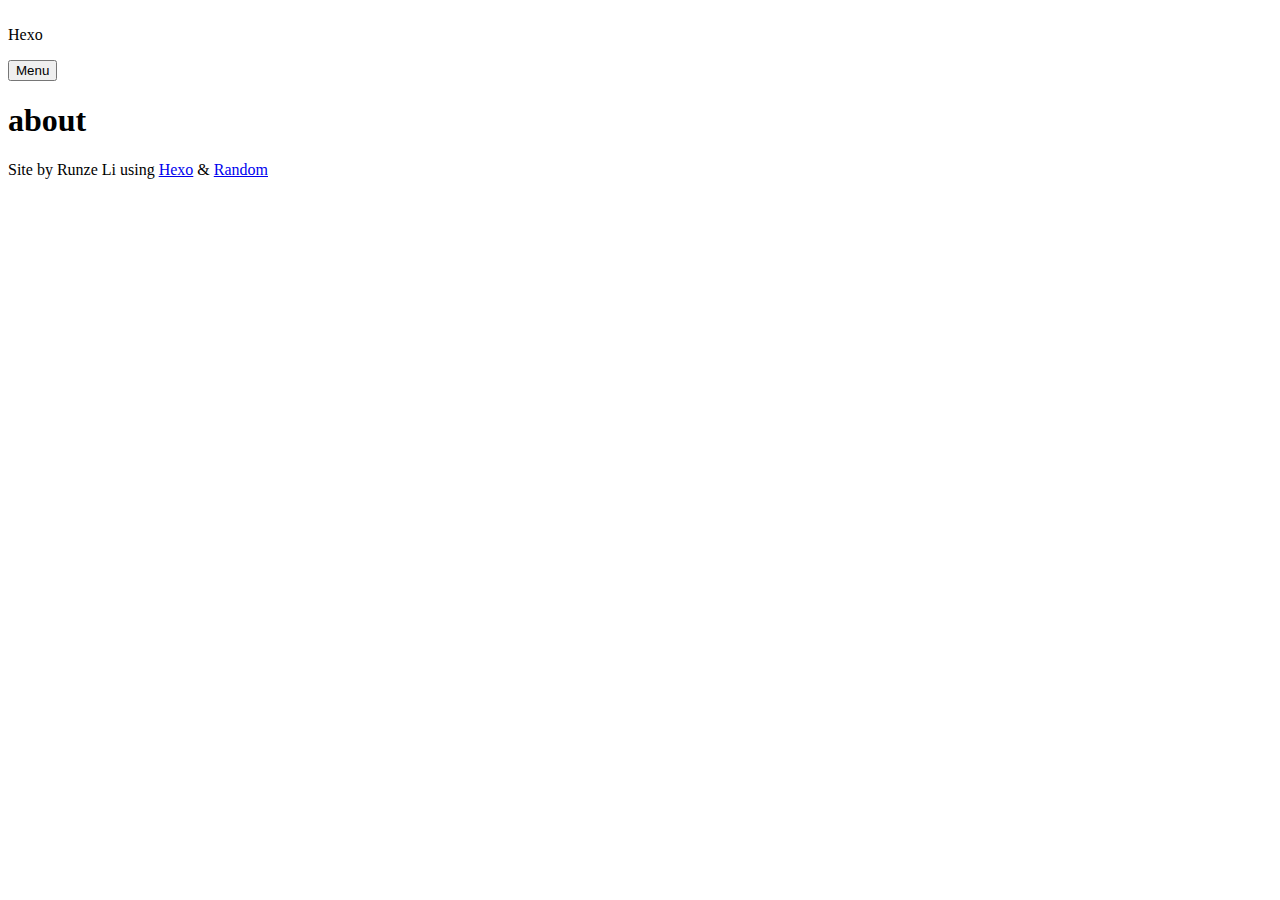
==== about/index.html @ cbc57bb8 "Site updated: 2017-01-09 23:22:09" ====
<!doctype html>
<html lang="">
<head>
  <meta http-equiv="Content-Type" content="text/html" charset="UTF-8">
  <meta name="viewport" content="width=device-width, initial-scale=1">
  
  <meta name="author" content="Runze Li">
  
  
  
  
    <meta name="description" content="">
  
  <title>about [ Hexo ]</title>
  
  
  
</head>

<body>
<div class="side-navigate hide-area">
  
  
</div>
<div id="outer-container" class="hide-area">
<div id="container">
  <div id="menu-outer" class="slide-down">
    <div id="menu-inner">
      <div id="brand">
        
        <a onClick="openUserCard()">
          <img id="avatar" src=""/>
          <div id="homelink">Hexo</div>
        </a>
      </div>
      <div id="menu-list">
        <ul>
        
        
        </ul>
      </div>
      <div id="show-menu">
        <button>Menu</button>
      </div>
    </div>
  </div>

  <div id="content-outer">
    <div id="content-inner">
      
      
  <article id="page">
    
    
      <h1 class="">about</h1>
      
      
    
  </article>

  
<nav id="pagination">
  

  

  
</nav>

  <!-- JiaThis Button BEGIN -->

<!-- JiaThis Button END -->


      
      
      
    </div>
  </div>

  <div id="bottom-outer">
    <div id="bottom-inner">
      Site by Runze Li using
      <a href="http://hexo.io">Hexo</a> & <a href="https://github.com/stiekel/hexo-theme-random">Random</a>
      <br>
      
    </div>
  </div>
</div>

</div>



<div id="user-card">
  <div class="center-field">
    <img class="avatar" src="">
    <p id="description"></p>
    <ul class="social-icon">
  
  
</ul>
  </div>
</div>


<script>
// is trigger analytics / tongji script
var isIgnoreHost = false;

if(window && window.location && window.location.host) {
  isIgnoreHost = "".some(function(address){
    return 0 === window.location.host.indexOf(address);
  });
}

var isTriggerAnalytics = !( "" && isIgnoreHost );

</script>




<script>

var vegasConfig = "";
var unsplashConfig = "";
// is show background images
var turnoffBackgroundImage = false;




var backgroundColor = "";

$(".fancybox-thumb").fancybox({
  prevEffect: 'none',
  nextEffect: 'none',
  helpers: {
    title: {
      type: 'outside'
    },
    thumbs: {
      width: 50,
      height: 50
    }
  }
});

// show video with plyr
$(".video-container iframe").each(function(i){
  var url = $(this).attr('src');
  var id = url.split('/').pop();
  var plyrContainer = document.createElement('div');
  plyrContainer.className = 'plyr';
  var plyrElement = document.createElement('div');
  plyrElement.dataset.videoId = id;
  switch(true) {
    case url.search('youtube.com') >= 0:
      plyrElement.dataset.type = 'youtube';
      break;
    case url.search('vimeo.com') >= 0:
      plyrElement.dataset.type = 'vimeo';
      break;
    default:
      return;
  };
  plyrContainer.appendChild(plyrElement);
  $(this).parent().html(plyrContainer);
});
plyr.setup('.plyr', {iconUrl: '/css/sprite.svg'});
</script>
</body>
</html>
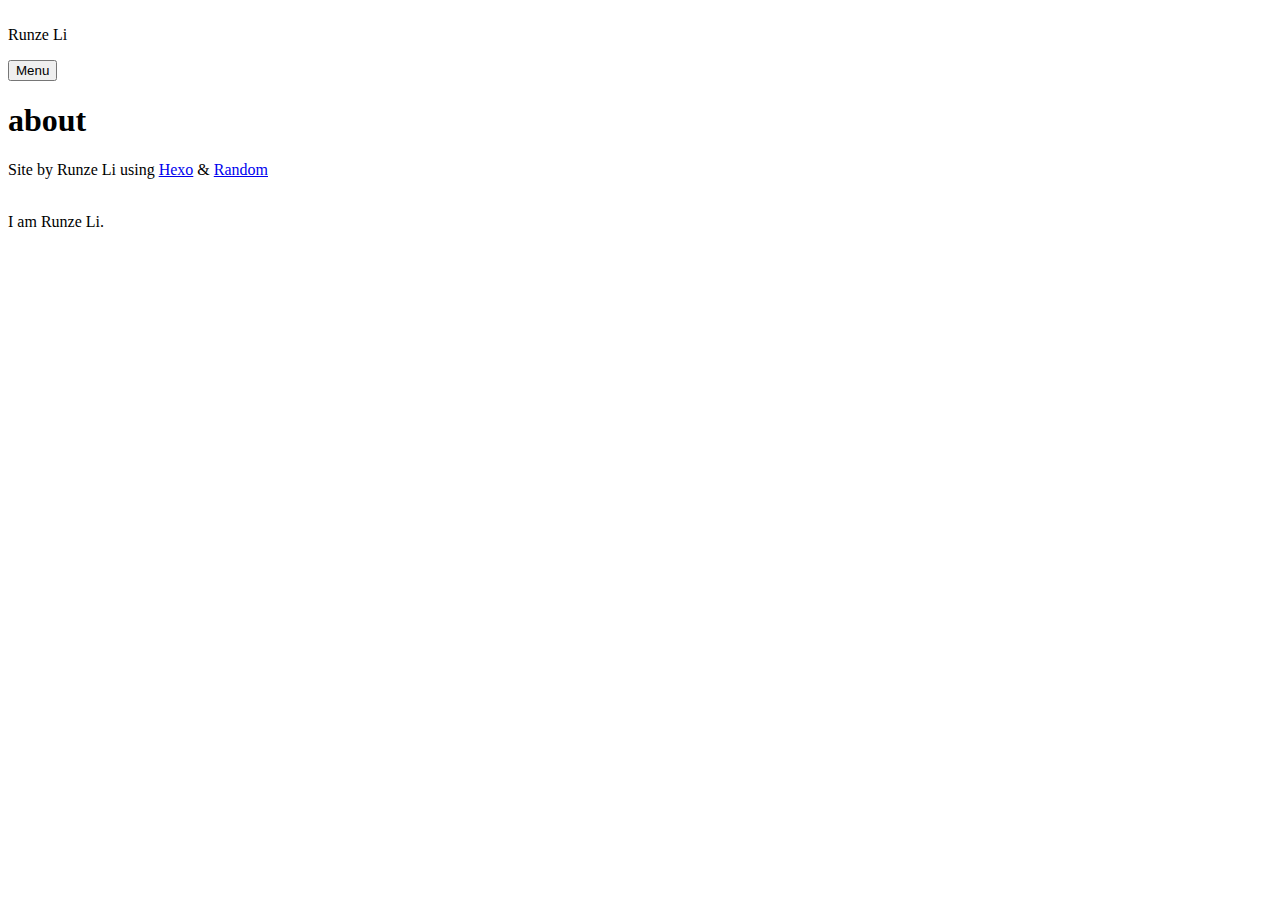
==== commit 14a1d70d: "Site updated: 2017-01-09 23:24:28" ====
--- a/about/index.html
+++ b/about/index.html
@@ -16,9 +16,9 @@
   
   
   
-    <meta name="description" content="">
+    <meta name="description" content="I am Runze Li.">
   
-  <title>about [ Hexo ]</title>
+  <title>about [ Runze Li ]</title>
   
   
   
@@ -37,7 +37,7 @@
         
         <a onClick="openUserCard()">
           <img id="avatar" src=""/>
-          <div id="homelink">Hexo</div>
+          <div id="homelink">Runze Li</div>
         </a>
       </div>
       <div id="menu-list">
@@ -102,7 +102,7 @@
 <div id="user-card">
   <div class="center-field">
     <img class="avatar" src="">
-    <p id="description"></p>
+    <p id="description">I am Runze Li.</p>
     <ul class="social-icon">
   
   
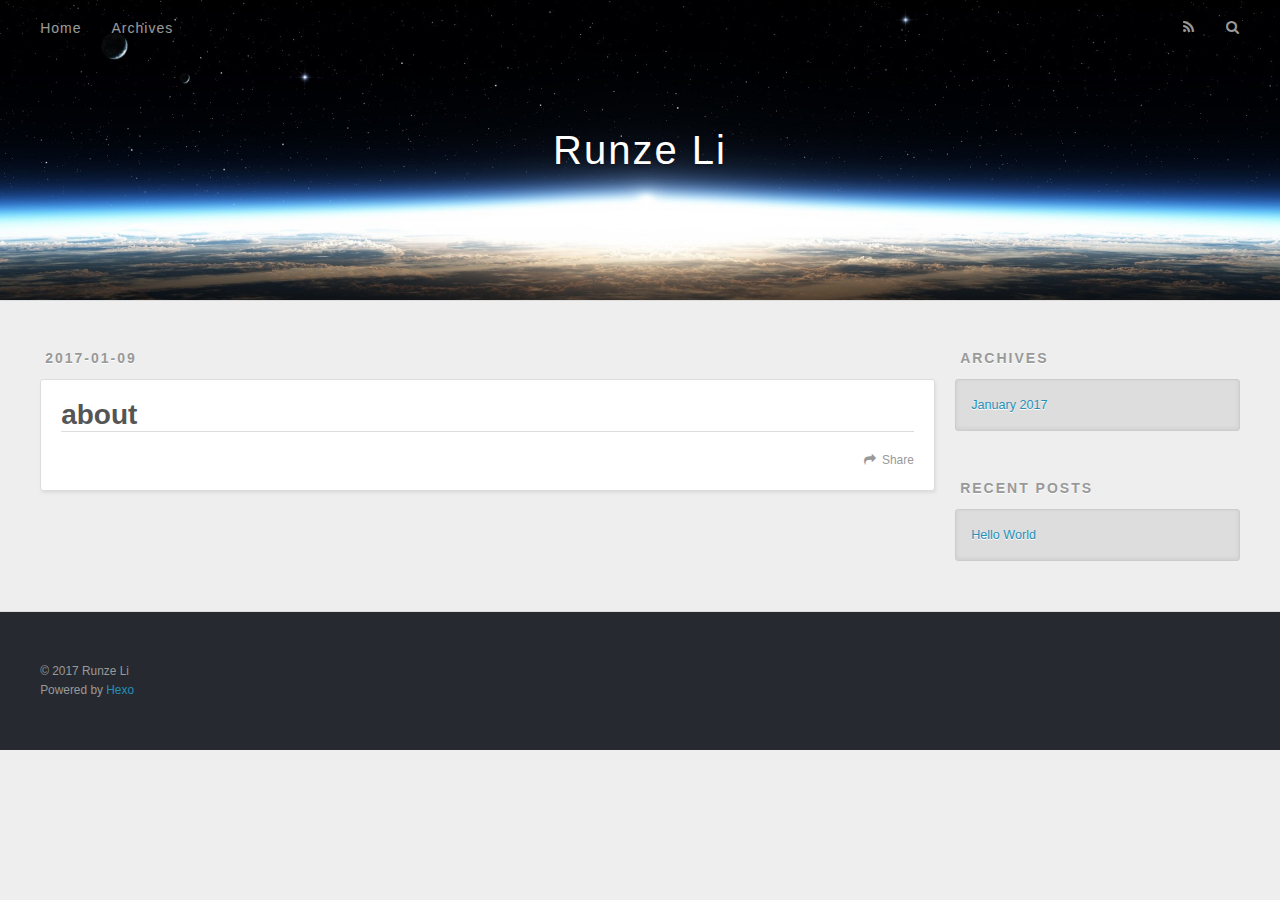
==== commit fce3c834: "Site updated: 2017-01-10 13:11:16" ====
--- a/about/index.html
+++ b/about/index.html
@@ -1,182 +1,172 @@
-
-
-
-
-
-
-
-<!doctype html>
-<html lang="">
+<!DOCTYPE html>
+<html>
 <head>
-  <meta http-equiv="Content-Type" content="text/html" charset="UTF-8">
-  <meta name="viewport" content="width=device-width, initial-scale=1">
+  <meta charset="utf-8">
   
-  <meta name="author" content="Runze Li">
+  <title>about | Runze Li</title>
+  <meta name="viewport" content="width=device-width, initial-scale=1, maximum-scale=1">
+  <meta name="description" content="I am Runze Li.">
+<meta property="og:type" content="website">
+<meta property="og:title" content="about">
+<meta property="og:url" content="http://yoursite.com/about/index.html">
+<meta property="og:site_name" content="Runze Li">
+<meta property="og:description" content="I am Runze Li.">
+<meta property="og:updated_time" content="2017-01-09T12:21:35.000Z">
+<meta name="twitter:card" content="summary">
+<meta name="twitter:title" content="about">
+<meta name="twitter:description" content="I am Runze Li.">
+  
+    <link rel="alternate" href="/atom.xml" title="Runze Li" type="application/atom+xml">
   
   
+    <link rel="icon" href="/favicon.png">
   
   
-    <meta name="description" content="I am Runze Li.">
+    <link href="//fonts.googleapis.com/css?family=Source+Code+Pro" rel="stylesheet" type="text/css">
   
-  <title>about [ Runze Li ]</title>
+  <link rel="stylesheet" href="/css/style.css">
   
-  
-  
+
 </head>
 
 <body>
-<div class="side-navigate hide-area">
-  
-  
-</div>
-<div id="outer-container" class="hide-area">
-<div id="container">
-  <div id="menu-outer" class="slide-down">
-    <div id="menu-inner">
-      <div id="brand">
+  <div id="container">
+    <div id="wrap">
+      <header id="header">
+  <div id="banner"></div>
+  <div id="header-outer" class="outer">
+    <div id="header-title" class="inner">
+      <h1 id="logo-wrap">
+        <a href="/" id="logo">Runze Li</a>
+      </h1>
+      
+    </div>
+    <div id="header-inner" class="inner">
+      <nav id="main-nav">
+        <a id="main-nav-toggle" class="nav-icon"></a>
         
-        <a onClick="openUserCard()">
-          <img id="avatar" src=""/>
-          <div id="homelink">Runze Li</div>
-        </a>
-      </div>
-      <div id="menu-list">
-        <ul>
+          <a class="main-nav-link" href="/">Home</a>
         
+          <a class="main-nav-link" href="/archives">Archives</a>
         
-        </ul>
-      </div>
-      <div id="show-menu">
-        <button>Menu</button>
+      </nav>
+      <nav id="sub-nav">
+        
+          <a id="nav-rss-link" class="nav-icon" href="/atom.xml" title="RSS Feed"></a>
+        
+        <a id="nav-search-btn" class="nav-icon" title="Search"></a>
+      </nav>
+      <div id="search-form-wrap">
+        <form action="//google.com/search" method="get" accept-charset="UTF-8" class="search-form"><input type="search" name="q" results="0" class="search-form-input" placeholder="Search"><button type="submit" class="search-form-submit">&#xF002;</button><input type="hidden" name="sitesearch" value="http://yoursite.com"></form>
       </div>
     </div>
   </div>
+</header>
+      <div class="outer">
+        <section id="main"><article id="page-undefined" class="article article-type-page" itemscope itemprop="blogPost">
+  <div class="article-meta">
+    <a href="/about/index.html" class="article-date">
+  <time datetime="2017-01-09T12:20:59.000Z" itemprop="datePublished">2017-01-09</time>
+</a>
+    
+  </div>
+  <div class="article-inner">
+    
+    
+      <header class="article-header">
+        
+  
+    <h1 class="article-title" itemprop="name">
+      about
+    </h1>
+  
 
-  <div id="content-outer">
-    <div id="content-inner">
+      </header>
+    
+    <div class="article-entry" itemprop="articleBody">
+      
+        
+      
+    </div>
+    <footer class="article-footer">
+      <a data-url="http://yoursite.com/about/index.html" data-id="cixqvs58t0001zk19xk46wmd8" class="article-share-link">Share</a>
       
       
-  <article id="page">
+    </footer>
+  </div>
+  
     
+  
+</article>
+
+</section>
+        
+          <aside id="sidebar">
+  
     
-      <h1 class="">about</h1>
-      
-      
-    
-  </article>
 
   
-<nav id="pagination">
-  
+    
 
   
-
+    
   
-</nav>
-
-  <!-- JiaThis Button BEGIN -->
-
-<!-- JiaThis Button END -->
-
-
-      
-      
-      
+    
+  <div class="widget-wrap">
+    <h3 class="widget-title">Archives</h3>
+    <div class="widget">
+      <ul class="archive-list"><li class="archive-list-item"><a class="archive-list-link" href="/archives/2017/01/">January 2017</a></li></ul>
     </div>
   </div>
 
-  <div id="bottom-outer">
-    <div id="bottom-inner">
-      Site by Runze Li using
-      <a href="http://hexo.io">Hexo</a> & <a href="https://github.com/stiekel/hexo-theme-random">Random</a>
-      <br>
-      
+
+  
+    
+  <div class="widget-wrap">
+    <h3 class="widget-title">Recent Posts</h3>
+    <div class="widget">
+      <ul>
+        
+          <li>
+            <a href="/2017/01/09/hello-world/">Hello World</a>
+          </li>
+        
+      </ul>
     </div>
   </div>
-</div>
 
-</div>
+  
+</aside>
+        
+      </div>
+      <footer id="footer">
+  
+  <div class="outer">
+    <div id="footer-info" class="inner">
+      &copy; 2017 Runze Li<br>
+      Powered by <a href="http://hexo.io/" target="_blank">Hexo</a>
+    </div>
+  </div>
+</footer>
+    </div>
+    <nav id="mobile-nav">
+  
+    <a href="/" class="mobile-nav-link">Home</a>
+  
+    <a href="/archives" class="mobile-nav-link">Archives</a>
+  
+</nav>
+    
+
+<script src="//ajax.googleapis.com/ajax/libs/jquery/2.0.3/jquery.min.js"></script>
 
 
-
-<div id="user-card">
-  <div class="center-field">
-    <img class="avatar" src="">
-    <p id="description">I am Runze Li.</p>
-    <ul class="social-icon">
-  
-  
-</ul>
-  </div>
-</div>
+  <link rel="stylesheet" href="/fancybox/jquery.fancybox.css">
+  <script src="/fancybox/jquery.fancybox.pack.js"></script>
 
 
-<script>
-// is trigger analytics / tongji script
-var isIgnoreHost = false;
+<script src="/js/script.js"></script>
 
-if(window && window.location && window.location.host) {
-  isIgnoreHost = "".some(function(address){
-    return 0 === window.location.host.indexOf(address);
-  });
-}
-
-var isTriggerAnalytics = !( "" && isIgnoreHost );
-
-</script>
-
-
-
-
-<script>
-
-var vegasConfig = "";
-var unsplashConfig = "";
-// is show background images
-var turnoffBackgroundImage = false;
-
-
-
-
-var backgroundColor = "";
-
-$(".fancybox-thumb").fancybox({
-  prevEffect: 'none',
-  nextEffect: 'none',
-  helpers: {
-    title: {
-      type: 'outside'
-    },
-    thumbs: {
-      width: 50,
-      height: 50
-    }
-  }
-});
-
-// show video with plyr
-$(".video-container iframe").each(function(i){
-  var url = $(this).attr('src');
-  var id = url.split('/').pop();
-  var plyrContainer = document.createElement('div');
-  plyrContainer.className = 'plyr';
-  var plyrElement = document.createElement('div');
-  plyrElement.dataset.videoId = id;
-  switch(true) {
-    case url.search('youtube.com') >= 0:
-      plyrElement.dataset.type = 'youtube';
-      break;
-    case url.search('vimeo.com') >= 0:
-      plyrElement.dataset.type = 'vimeo';
-      break;
-    default:
-      return;
-  };
-  plyrContainer.appendChild(plyrElement);
-  $(this).parent().html(plyrContainer);
-});
-plyr.setup('.plyr', {iconUrl: '/css/sprite.svg'});
-</script>
+  </div>
 </body>
-</html>
-
+</html>--- a/css/style.css
+++ b/css/style.css
@@ -0,0 +1,1374 @@
+body {
+  width: 100%;
+}
+body:before,
+body:after {
+  content: "";
+  display: table;
+}
+body:after {
+  clear: both;
+}
+html,
+body,
+div,
+span,
+applet,
+object,
+iframe,
+h1,
+h2,
+h3,
+h4,
+h5,
+h6,
+p,
+blockquote,
+pre,
+a,
+abbr,
+acronym,
+address,
+big,
+cite,
+code,
+del,
+dfn,
+em,
+img,
+ins,
+kbd,
+q,
+s,
+samp,
+small,
+strike,
+strong,
+sub,
+sup,
+tt,
+var,
+dl,
+dt,
+dd,
+ol,
+ul,
+li,
+fieldset,
+form,
+label,
+legend,
+table,
+caption,
+tbody,
+tfoot,
+thead,
+tr,
+th,
+td {
+  margin: 0;
+  padding: 0;
+  border: 0;
+  outline: 0;
+  font-weight: inherit;
+  font-style: inherit;
+  font-family: inherit;
+  font-size: 100%;
+  vertical-align: baseline;
+}
+body {
+  line-height: 1;
+  color: #000;
+  background: #fff;
+}
+ol,
+ul {
+  list-style: none;
+}
+table {
+  border-collapse: separate;
+  border-spacing: 0;
+  vertical-align: middle;
+}
+caption,
+th,
+td {
+  text-align: left;
+  font-weight: normal;
+  vertical-align: middle;
+}
+a img {
+  border: none;
+}
+input,
+button {
+  margin: 0;
+  padding: 0;
+}
+input::-moz-focus-inner,
+button::-moz-focus-inner {
+  border: 0;
+  padding: 0;
+}
+@font-face {
+  font-family: FontAwesome;
+  font-style: normal;
+  font-weight: normal;
+  src: url("fonts/fontawesome-webfont.eot?v=#4.0.3");
+  src: url("fonts/fontawesome-webfont.eot?#iefix&v=#4.0.3") format("embedded-opentype"), url("fonts/fontawesome-webfont.woff?v=#4.0.3") format("woff"), url("fonts/fontawesome-webfont.ttf?v=#4.0.3") format("truetype"), url("fonts/fontawesome-webfont.svg#fontawesomeregular?v=#4.0.3") format("svg");
+}
+html,
+body,
+#container {
+  height: 100%;
+}
+body {
+  background: #eee;
+  font: 14px "Helvetica Neue", Helvetica, Arial, sans-serif;
+  -webkit-text-size-adjust: 100%;
+}
+.outer {
+  max-width: 1220px;
+  margin: 0 auto;
+  padding: 0 20px;
+}
+.outer:before,
+.outer:after {
+  content: "";
+  display: table;
+}
+.outer:after {
+  clear: both;
+}
+.inner {
+  display: inline;
+  float: left;
+  width: 98.33333333333333%;
+  margin: 0 0.833333333333333%;
+}
+.left,
+.alignleft {
+  float: left;
+}
+.right,
+.alignright {
+  float: right;
+}
+.clear {
+  clear: both;
+}
+#container {
+  position: relative;
+}
+.mobile-nav-on {
+  overflow: hidden;
+}
+#wrap {
+  height: 100%;
+  width: 100%;
+  position: absolute;
+  top: 0;
+  left: 0;
+  -webkit-transition: 0.2s ease-out;
+  -moz-transition: 0.2s ease-out;
+  -ms-transition: 0.2s ease-out;
+  transition: 0.2s ease-out;
+  z-index: 1;
+  background: #eee;
+}
+.mobile-nav-on #wrap {
+  left: 280px;
+}
+@media screen and (min-width: 768px) {
+  #main {
+    display: inline;
+    float: left;
+    width: 73.33333333333333%;
+    margin: 0 0.833333333333333%;
+  }
+}
+.article-date,
+.article-category-link,
+.archive-year,
+.widget-title {
+  text-decoration: none;
+  text-transform: uppercase;
+  letter-spacing: 2px;
+  color: #999;
+  margin-bottom: 1em;
+  margin-left: 5px;
+  line-height: 1em;
+  text-shadow: 0 1px #fff;
+  font-weight: bold;
+}
+.article-inner,
+.archive-article-inner {
+  background: #fff;
+  -webkit-box-shadow: 1px 2px 3px #ddd;
+  box-shadow: 1px 2px 3px #ddd;
+  border: 1px solid #ddd;
+  border-radius: 3px;
+}
+.article-entry h1,
+.widget h1 {
+  font-size: 2em;
+}
+.article-entry h2,
+.widget h2 {
+  font-size: 1.5em;
+}
+.article-entry h3,
+.widget h3 {
+  font-size: 1.3em;
+}
+.article-entry h4,
+.widget h4 {
+  font-size: 1.2em;
+}
+.article-entry h5,
+.widget h5 {
+  font-size: 1em;
+}
+.article-entry h6,
+.widget h6 {
+  font-size: 1em;
+  color: #999;
+}
+.article-entry hr,
+.widget hr {
+  border: 1px dashed #ddd;
+}
+.article-entry strong,
+.widget strong {
+  font-weight: bold;
+}
+.article-entry em,
+.widget em,
+.article-entry cite,
+.widget cite {
+  font-style: italic;
+}
+.article-entry sup,
+.widget sup,
+.article-entry sub,
+.widget sub {
+  font-size: 0.75em;
+  line-height: 0;
+  position: relative;
+  vertical-align: baseline;
+}
+.article-entry sup,
+.widget sup {
+  top: -0.5em;
+}
+.article-entry sub,
+.widget sub {
+  bottom: -0.2em;
+}
+.article-entry small,
+.widget small {
+  font-size: 0.85em;
+}
+.article-entry acronym,
+.widget acronym,
+.article-entry abbr,
+.widget abbr {
+  border-bottom: 1px dotted;
+}
+.article-entry ul,
+.widget ul,
+.article-entry ol,
+.widget ol,
+.article-entry dl,
+.widget dl {
+  margin: 0 20px;
+  line-height: 1.6em;
+}
+.article-entry ul ul,
+.widget ul ul,
+.article-entry ol ul,
+.widget ol ul,
+.article-entry ul ol,
+.widget ul ol,
+.article-entry ol ol,
+.widget ol ol {
+  margin-top: 0;
+  margin-bottom: 0;
+}
+.article-entry ul,
+.widget ul {
+  list-style: disc;
+}
+.article-entry ol,
+.widget ol {
+  list-style: decimal;
+}
+.article-entry dt,
+.widget dt {
+  font-weight: bold;
+}
+#header {
+  height: 300px;
+  position: relative;
+  border-bottom: 1px solid #ddd;
+}
+#header:before,
+#header:after {
+  content: "";
+  position: absolute;
+  left: 0;
+  right: 0;
+  height: 40px;
+}
+#header:before {
+  top: 0;
+  background: -webkit-linear-gradient(rgba(0,0,0,0.2), transparent);
+  background: -moz-linear-gradient(rgba(0,0,0,0.2), transparent);
+  background: -ms-linear-gradient(rgba(0,0,0,0.2), transparent);
+  background: linear-gradient(rgba(0,0,0,0.2), transparent);
+}
+#header:after {
+  bottom: 0;
+  background: -webkit-linear-gradient(transparent, rgba(0,0,0,0.2));
+  background: -moz-linear-gradient(transparent, rgba(0,0,0,0.2));
+  background: -ms-linear-gradient(transparent, rgba(0,0,0,0.2));
+  background: linear-gradient(transparent, rgba(0,0,0,0.2));
+}
+#header-outer {
+  height: 100%;
+  position: relative;
+}
+#header-inner {
+  position: relative;
+  overflow: hidden;
+}
+#banner {
+  position: absolute;
+  top: 0;
+  left: 0;
+  width: 100%;
+  height: 100%;
+  background: url("images/banner.jpg") center #000;
+  -webkit-background-size: cover;
+  -moz-background-size: cover;
+  background-size: cover;
+  z-index: -1;
+}
+#header-title {
+  text-align: center;
+  height: 40px;
+  position: absolute;
+  top: 50%;
+  left: 0;
+  margin-top: -20px;
+}
+#logo,
+#subtitle {
+  text-decoration: none;
+  color: #fff;
+  font-weight: 300;
+  text-shadow: 0 1px 4px rgba(0,0,0,0.3);
+}
+#logo {
+  font-size: 40px;
+  line-height: 40px;
+  letter-spacing: 2px;
+}
+#subtitle {
+  font-size: 16px;
+  line-height: 16px;
+  letter-spacing: 1px;
+}
+#subtitle-wrap {
+  margin-top: 16px;
+}
+#main-nav {
+  float: left;
+  margin-left: -15px;
+}
+.nav-icon,
+.main-nav-link {
+  float: left;
+  color: #fff;
+  opacity: 0.6;
+  text-decoration: none;
+  text-shadow: 0 1px rgba(0,0,0,0.2);
+  -webkit-transition: opacity 0.2s;
+  -moz-transition: opacity 0.2s;
+  -ms-transition: opacity 0.2s;
+  transition: opacity 0.2s;
+  display: block;
+  padding: 20px 15px;
+}
+.nav-icon:hover,
+.main-nav-link:hover {
+  opacity: 1;
+}
+.nav-icon {
+  font-family: FontAwesome;
+  text-align: center;
+  font-size: 14px;
+  width: 14px;
+  height: 14px;
+  padding: 20px 15px;
+  position: relative;
+  cursor: pointer;
+}
+.main-nav-link {
+  font-weight: 300;
+  letter-spacing: 1px;
+}
+@media screen and (max-width: 479px) {
+  .main-nav-link {
+    display: none;
+  }
+}
+#main-nav-toggle {
+  display: none;
+}
+#main-nav-toggle:before {
+  content: "\f0c9";
+}
+@media screen and (max-width: 479px) {
+  #main-nav-toggle {
+    display: block;
+  }
+}
+#sub-nav {
+  float: right;
+  margin-right: -15px;
+}
+#nav-rss-link:before {
+  content: "\f09e";
+}
+#nav-search-btn:before {
+  content: "\f002";
+}
+#search-form-wrap {
+  position: absolute;
+  top: 15px;
+  width: 150px;
+  height: 30px;
+  right: -150px;
+  opacity: 0;
+  -webkit-transition: 0.2s ease-out;
+  -moz-transition: 0.2s ease-out;
+  -ms-transition: 0.2s ease-out;
+  transition: 0.2s ease-out;
+}
+#search-form-wrap.on {
+  opacity: 1;
+  right: 0;
+}
+@media screen and (max-width: 479px) {
+  #search-form-wrap {
+    width: 100%;
+    right: -100%;
+  }
+}
+.search-form {
+  position: absolute;
+  top: 0;
+  left: 0;
+  right: 0;
+  background: #fff;
+  padding: 5px 15px;
+  border-radius: 15px;
+  -webkit-box-shadow: 0 0 10px rgba(0,0,0,0.3);
+  box-shadow: 0 0 10px rgba(0,0,0,0.3);
+}
+.search-form-input {
+  border: none;
+  background: none;
+  color: #555;
+  width: 100%;
+  font: 13px "Helvetica Neue", Helvetica, Arial, sans-serif;
+  outline: none;
+}
+.search-form-input::-webkit-search-results-decoration,
+.search-form-input::-webkit-search-cancel-button {
+  -webkit-appearance: none;
+}
+.search-form-submit {
+  position: absolute;
+  top: 50%;
+  right: 10px;
+  margin-top: -7px;
+  font: 13px FontAwesome;
+  border: none;
+  background: none;
+  color: #bbb;
+  cursor: pointer;
+}
+.search-form-submit:hover,
+.search-form-submit:focus {
+  color: #777;
+}
+.article {
+  margin: 50px 0;
+}
+.article-inner {
+  overflow: hidden;
+}
+.article-meta:before,
+.article-meta:after {
+  content: "";
+  display: table;
+}
+.article-meta:after {
+  clear: both;
+}
+.article-date {
+  float: left;
+}
+.article-category {
+  float: left;
+  line-height: 1em;
+  color: #ccc;
+  text-shadow: 0 1px #fff;
+  margin-left: 8px;
+}
+.article-category:before {
+  content: "\2022";
+}
+.article-category-link {
+  margin: 0 12px 1em;
+}
+.article-header {
+  padding: 20px 20px 0;
+}
+.article-title {
+  text-decoration: none;
+  font-size: 2em;
+  font-weight: bold;
+  color: #555;
+  line-height: 1.1em;
+  -webkit-transition: color 0.2s;
+  -moz-transition: color 0.2s;
+  -ms-transition: color 0.2s;
+  transition: color 0.2s;
+}
+a.article-title:hover {
+  color: #258fb8;
+}
+.article-entry {
+  color: #555;
+  padding: 0 20px;
+}
+.article-entry:before,
+.article-entry:after {
+  content: "";
+  display: table;
+}
+.article-entry:after {
+  clear: both;
+}
+.article-entry p,
+.article-entry table {
+  line-height: 1.6em;
+  margin: 1.6em 0;
+}
+.article-entry h1,
+.article-entry h2,
+.article-entry h3,
+.article-entry h4,
+.article-entry h5,
+.article-entry h6 {
+  font-weight: bold;
+}
+.article-entry h1,
+.article-entry h2,
+.article-entry h3,
+.article-entry h4,
+.article-entry h5,
+.article-entry h6 {
+  line-height: 1.1em;
+  margin: 1.1em 0;
+}
+.article-entry a {
+  color: #258fb8;
+  text-decoration: none;
+}
+.article-entry a:hover {
+  text-decoration: underline;
+}
+.article-entry ul,
+.article-entry ol,
+.article-entry dl {
+  margin-top: 1.6em;
+  margin-bottom: 1.6em;
+}
+.article-entry img,
+.article-entry video {
+  max-width: 100%;
+  height: auto;
+  display: block;
+  margin: auto;
+}
+.article-entry iframe {
+  border: none;
+}
+.article-entry table {
+  width: 100%;
+  border-collapse: collapse;
+  border-spacing: 0;
+}
+.article-entry th {
+  font-weight: bold;
+  border-bottom: 3px solid #ddd;
+  padding-bottom: 0.5em;
+}
+.article-entry td {
+  border-bottom: 1px solid #ddd;
+  padding: 10px 0;
+}
+.article-entry blockquote {
+  font-family: Georgia, "Times New Roman", serif;
+  font-size: 1.4em;
+  margin: 1.6em 20px;
+  text-align: center;
+}
+.article-entry blockquote footer {
+  font-size: 14px;
+  margin: 1.6em 0;
+  font-family: "Helvetica Neue", Helvetica, Arial, sans-serif;
+}
+.article-entry blockquote footer cite:before {
+  content: "—";
+  padding: 0 0.5em;
+}
+.article-entry .pullquote {
+  text-align: left;
+  width: 45%;
+  margin: 0;
+}
+.article-entry .pullquote.left {
+  margin-left: 0.5em;
+  margin-right: 1em;
+}
+.article-entry .pullquote.right {
+  margin-right: 0.5em;
+  margin-left: 1em;
+}
+.article-entry .caption {
+  color: #999;
+  display: block;
+  font-size: 0.9em;
+  margin-top: 0.5em;
+  position: relative;
+  text-align: center;
+}
+.article-entry .video-container {
+  position: relative;
+  padding-top: 56.25%;
+  height: 0;
+  overflow: hidden;
+}
+.article-entry .video-container iframe,
+.article-entry .video-container object,
+.article-entry .video-container embed {
+  position: absolute;
+  top: 0;
+  left: 0;
+  width: 100%;
+  height: 100%;
+  margin-top: 0;
+}
+.article-more-link a {
+  display: inline-block;
+  line-height: 1em;
+  padding: 6px 15px;
+  border-radius: 15px;
+  background: #eee;
+  color: #999;
+  text-shadow: 0 1px #fff;
+  text-decoration: none;
+}
+.article-more-link a:hover {
+  background: #258fb8;
+  color: #fff;
+  text-decoration: none;
+  text-shadow: 0 1px #1e7293;
+}
+.article-footer {
+  font-size: 0.85em;
+  line-height: 1.6em;
+  border-top: 1px solid #ddd;
+  padding-top: 1.6em;
+  margin: 0 20px 20px;
+}
+.article-footer:before,
+.article-footer:after {
+  content: "";
+  display: table;
+}
+.article-footer:after {
+  clear: both;
+}
+.article-footer a {
+  color: #999;
+  text-decoration: none;
+}
+.article-footer a:hover {
+  color: #555;
+}
+.article-tag-list-item {
+  float: left;
+  margin-right: 10px;
+}
+.article-tag-list-link:before {
+  content: "#";
+}
+.article-comment-link {
+  float: right;
+}
+.article-comment-link:before {
+  content: "\f075";
+  font-family: FontAwesome;
+  padding-right: 8px;
+}
+.article-share-link {
+  cursor: pointer;
+  float: right;
+  margin-left: 20px;
+}
+.article-share-link:before {
+  content: "\f064";
+  font-family: FontAwesome;
+  padding-right: 6px;
+}
+#article-nav {
+  position: relative;
+}
+#article-nav:before,
+#article-nav:after {
+  content: "";
+  display: table;
+}
+#article-nav:after {
+  clear: both;
+}
+@media screen and (min-width: 768px) {
+  #article-nav {
+    margin: 50px 0;
+  }
+  #article-nav:before {
+    width: 8px;
+    height: 8px;
+    position: absolute;
+    top: 50%;
+    left: 50%;
+    margin-top: -4px;
+    margin-left: -4px;
+    content: "";
+    border-radius: 50%;
+    background: #ddd;
+    -webkit-box-shadow: 0 1px 2px #fff;
+    box-shadow: 0 1px 2px #fff;
+  }
+}
+.article-nav-link-wrap {
+  text-decoration: none;
+  text-shadow: 0 1px #fff;
+  color: #999;
+  -webkit-box-sizing: border-box;
+  -moz-box-sizing: border-box;
+  box-sizing: border-box;
+  margin-top: 50px;
+  text-align: center;
+  display: block;
+}
+.article-nav-link-wrap:hover {
+  color: #555;
+}
+@media screen and (min-width: 768px) {
+  .article-nav-link-wrap {
+    width: 50%;
+    margin-top: 0;
+  }
+}
+@media screen and (min-width: 768px) {
+  #article-nav-newer {
+    float: left;
+    text-align: right;
+    padding-right: 20px;
+  }
+}
+@media screen and (min-width: 768px) {
+  #article-nav-older {
+    float: right;
+    text-align: left;
+    padding-left: 20px;
+  }
+}
+.article-nav-caption {
+  text-transform: uppercase;
+  letter-spacing: 2px;
+  color: #ddd;
+  line-height: 1em;
+  font-weight: bold;
+}
+#article-nav-newer .article-nav-caption {
+  margin-right: -2px;
+}
+.article-nav-title {
+  font-size: 0.85em;
+  line-height: 1.6em;
+  margin-top: 0.5em;
+}
+.article-share-box {
+  position: absolute;
+  display: none;
+  background: #fff;
+  -webkit-box-shadow: 1px 2px 10px rgba(0,0,0,0.2);
+  box-shadow: 1px 2px 10px rgba(0,0,0,0.2);
+  border-radius: 3px;
+  margin-left: -145px;
+  overflow: hidden;
+  z-index: 1;
+}
+.article-share-box.on {
+  display: block;
+}
+.article-share-input {
+  width: 100%;
+  background: none;
+  -webkit-box-sizing: border-box;
+  -moz-box-sizing: border-box;
+  box-sizing: border-box;
+  font: 14px "Helvetica Neue", Helvetica, Arial, sans-serif;
+  padding: 0 15px;
+  color: #555;
+  outline: none;
+  border: 1px solid #ddd;
+  border-radius: 3px 3px 0 0;
+  height: 36px;
+  line-height: 36px;
+}
+.article-share-links {
+  background: #eee;
+}
+.article-share-links:before,
+.article-share-links:after {
+  content: "";
+  display: table;
+}
+.article-share-links:after {
+  clear: both;
+}
+.article-share-twitter,
+.article-share-facebook,
+.article-share-pinterest,
+.article-share-google {
+  width: 50px;
+  height: 36px;
+  display: block;
+  float: left;
+  position: relative;
+  color: #999;
+  text-shadow: 0 1px #fff;
+}
+.article-share-twitter:before,
+.article-share-facebook:before,
+.article-share-pinterest:before,
+.article-share-google:before {
+  font-size: 20px;
+  font-family: FontAwesome;
+  width: 20px;
+  height: 20px;
+  position: absolute;
+  top: 50%;
+  left: 50%;
+  margin-top: -10px;
+  margin-left: -10px;
+  text-align: center;
+}
+.article-share-twitter:hover,
+.article-share-facebook:hover,
+.article-share-pinterest:hover,
+.article-share-google:hover {
+  color: #fff;
+}
+.article-share-twitter:before {
+  content: "\f099";
+}
+.article-share-twitter:hover {
+  background: #00aced;
+  text-shadow: 0 1px #008abe;
+}
+.article-share-facebook:before {
+  content: "\f09a";
+}
+.article-share-facebook:hover {
+  background: #3b5998;
+  text-shadow: 0 1px #2f477a;
+}
+.article-share-pinterest:before {
+  content: "\f0d2";
+}
+.article-share-pinterest:hover {
+  background: #cb2027;
+  text-shadow: 0 1px #a21a1f;
+}
+.article-share-google:before {
+  content: "\f0d5";
+}
+.article-share-google:hover {
+  background: #dd4b39;
+  text-shadow: 0 1px #be3221;
+}
+.article-gallery {
+  background: #000;
+  position: relative;
+}
+.article-gallery-photos {
+  position: relative;
+  overflow: hidden;
+}
+.article-gallery-img {
+  display: none;
+  max-width: 100%;
+}
+.article-gallery-img:first-child {
+  display: block;
+}
+.article-gallery-img.loaded {
+  position: absolute;
+  display: block;
+}
+.article-gallery-img img {
+  display: block;
+  max-width: 100%;
+  margin: 0 auto;
+}
+#comments {
+  background: #fff;
+  -webkit-box-shadow: 1px 2px 3px #ddd;
+  box-shadow: 1px 2px 3px #ddd;
+  padding: 20px;
+  border: 1px solid #ddd;
+  border-radius: 3px;
+  margin: 50px 0;
+}
+#comments a {
+  color: #258fb8;
+}
+.archives-wrap {
+  margin: 50px 0;
+}
+.archives:before,
+.archives:after {
+  content: "";
+  display: table;
+}
+.archives:after {
+  clear: both;
+}
+.archive-year-wrap {
+  margin-bottom: 1em;
+}
+.archives {
+  -webkit-column-gap: 10px;
+  -moz-column-gap: 10px;
+  column-gap: 10px;
+}
+@media screen and (min-width: 480px) and (max-width: 767px) {
+  .archives {
+    -webkit-column-count: 2;
+    -moz-column-count: 2;
+    column-count: 2;
+  }
+}
+@media screen and (min-width: 768px) {
+  .archives {
+    -webkit-column-count: 3;
+    -moz-column-count: 3;
+    column-count: 3;
+  }
+}
+.archive-article {
+  -webkit-column-break-inside: avoid;
+  page-break-inside: avoid;
+  overflow: hidden;
+  break-inside: avoid-column;
+}
+.archive-article-inner {
+  padding: 10px;
+  margin-bottom: 15px;
+}
+.archive-article-title {
+  text-decoration: none;
+  font-weight: bold;
+  color: #555;
+  -webkit-transition: color 0.2s;
+  -moz-transition: color 0.2s;
+  -ms-transition: color 0.2s;
+  transition: color 0.2s;
+  line-height: 1.6em;
+}
+.archive-article-title:hover {
+  color: #258fb8;
+}
+.archive-article-footer {
+  margin-top: 1em;
+}
+.archive-article-date {
+  color: #999;
+  text-decoration: none;
+  font-size: 0.85em;
+  line-height: 1em;
+  margin-bottom: 0.5em;
+  display: block;
+}
+#page-nav {
+  margin: 50px auto;
+  background: #fff;
+  -webkit-box-shadow: 1px 2px 3px #ddd;
+  box-shadow: 1px 2px 3px #ddd;
+  border: 1px solid #ddd;
+  border-radius: 3px;
+  text-align: center;
+  color: #999;
+  overflow: hidden;
+}
+#page-nav:before,
+#page-nav:after {
+  content: "";
+  display: table;
+}
+#page-nav:after {
+  clear: both;
+}
+#page-nav a,
+#page-nav span {
+  padding: 10px 20px;
+  line-height: 1;
+  height: 2ex;
+}
+#page-nav a {
+  color: #999;
+  text-decoration: none;
+}
+#page-nav a:hover {
+  background: #999;
+  color: #fff;
+}
+#page-nav .prev {
+  float: left;
+}
+#page-nav .next {
+  float: right;
+}
+#page-nav .page-number {
+  display: inline-block;
+}
+@media screen and (max-width: 479px) {
+  #page-nav .page-number {
+    display: none;
+  }
+}
+#page-nav .current {
+  color: #555;
+  font-weight: bold;
+}
+#page-nav .space {
+  color: #ddd;
+}
+#footer {
+  background: #262a30;
+  padding: 50px 0;
+  border-top: 1px solid #ddd;
+  color: #999;
+}
+#footer a {
+  color: #258fb8;
+  text-decoration: none;
+}
+#footer a:hover {
+  text-decoration: underline;
+}
+#footer-info {
+  line-height: 1.6em;
+  font-size: 0.85em;
+}
+.article-entry pre,
+.article-entry .highlight {
+  background: #2d2d2d;
+  margin: 0 -20px;
+  padding: 15px 20px;
+  border-style: solid;
+  border-color: #ddd;
+  border-width: 1px 0;
+  overflow: auto;
+  color: #ccc;
+  line-height: 22.400000000000002px;
+}
+.article-entry .highlight .gutter pre,
+.article-entry .gist .gist-file .gist-data .line-numbers {
+  color: #666;
+  font-size: 0.85em;
+}
+.article-entry pre,
+.article-entry code {
+  font-family: "Source Code Pro", Consolas, Monaco, Menlo, Consolas, monospace;
+}
+.article-entry code {
+  background: #eee;
+  text-shadow: 0 1px #fff;
+  padding: 0 0.3em;
+}
+.article-entry pre code {
+  background: none;
+  text-shadow: none;
+  padding: 0;
+}
+.article-entry .highlight pre {
+  border: none;
+  margin: 0;
+  padding: 0;
+}
+.article-entry .highlight table {
+  margin: 0;
+  width: auto;
+}
+.article-entry .highlight td {
+  border: none;
+  padding: 0;
+}
+.article-entry .highlight figcaption {
+  font-size: 0.85em;
+  color: #999;
+  line-height: 1em;
+  margin-bottom: 1em;
+}
+.article-entry .highlight figcaption:before,
+.article-entry .highlight figcaption:after {
+  content: "";
+  display: table;
+}
+.article-entry .highlight figcaption:after {
+  clear: both;
+}
+.article-entry .highlight figcaption a {
+  float: right;
+}
+.article-entry .highlight .gutter pre {
+  text-align: right;
+  padding-right: 20px;
+}
+.article-entry .highlight .line {
+  height: 22.400000000000002px;
+}
+.article-entry .highlight .line.marked {
+  background: #515151;
+}
+.article-entry .gist {
+  margin: 0 -20px;
+  border-style: solid;
+  border-color: #ddd;
+  border-width: 1px 0;
+  background: #2d2d2d;
+  padding: 15px 20px 15px 0;
+}
+.article-entry .gist .gist-file {
+  border: none;
+  font-family: "Source Code Pro", Consolas, Monaco, Menlo, Consolas, monospace;
+  margin: 0;
+}
+.article-entry .gist .gist-file .gist-data {
+  background: none;
+  border: none;
+}
+.article-entry .gist .gist-file .gist-data .line-numbers {
+  background: none;
+  border: none;
+  padding: 0 20px 0 0;
+}
+.article-entry .gist .gist-file .gist-data .line-data {
+  padding: 0 !important;
+}
+.article-entry .gist .gist-file .highlight {
+  margin: 0;
+  padding: 0;
+  border: none;
+}
+.article-entry .gist .gist-file .gist-meta {
+  background: #2d2d2d;
+  color: #999;
+  font: 0.85em "Helvetica Neue", Helvetica, Arial, sans-serif;
+  text-shadow: 0 0;
+  padding: 0;
+  margin-top: 1em;
+  margin-left: 20px;
+}
+.article-entry .gist .gist-file .gist-meta a {
+  color: #258fb8;
+  font-weight: normal;
+}
+.article-entry .gist .gist-file .gist-meta a:hover {
+  text-decoration: underline;
+}
+pre .comment,
+pre .title {
+  color: #999;
+}
+pre .variable,
+pre .attribute,
+pre .tag,
+pre .regexp,
+pre .ruby .constant,
+pre .xml .tag .title,
+pre .xml .pi,
+pre .xml .doctype,
+pre .html .doctype,
+pre .css .id,
+pre .css .class,
+pre .css .pseudo {
+  color: #f2777a;
+}
+pre .number,
+pre .preprocessor,
+pre .built_in,
+pre .literal,
+pre .params,
+pre .constant {
+  color: #f99157;
+}
+pre .class,
+pre .ruby .class .title,
+pre .css .rules .attribute {
+  color: #9c9;
+}
+pre .string,
+pre .value,
+pre .inheritance,
+pre .header,
+pre .ruby .symbol,
+pre .xml .cdata {
+  color: #9c9;
+}
+pre .css .hexcolor {
+  color: #6cc;
+}
+pre .function,
+pre .python .decorator,
+pre .python .title,
+pre .ruby .function .title,
+pre .ruby .title .keyword,
+pre .perl .sub,
+pre .javascript .title,
+pre .coffeescript .title {
+  color: #69c;
+}
+pre .keyword,
+pre .javascript .function {
+  color: #c9c;
+}
+@media screen and (max-width: 479px) {
+  #mobile-nav {
+    position: absolute;
+    top: 0;
+    left: 0;
+    width: 280px;
+    height: 100%;
+    background: #191919;
+    border-right: 1px solid #fff;
+  }
+}
+@media screen and (max-width: 479px) {
+  .mobile-nav-link {
+    display: block;
+    color: #999;
+    text-decoration: none;
+    padding: 15px 20px;
+    font-weight: bold;
+  }
+  .mobile-nav-link:hover {
+    color: #fff;
+  }
+}
+@media screen and (min-width: 768px) {
+  #sidebar {
+    display: inline;
+    float: left;
+    width: 23.333333333333332%;
+    margin: 0 0.833333333333333%;
+  }
+}
+.widget-wrap {
+  margin: 50px 0;
+}
+.widget {
+  color: #777;
+  text-shadow: 0 1px #fff;
+  background: #ddd;
+  -webkit-box-shadow: 0 -1px 4px #ccc inset;
+  box-shadow: 0 -1px 4px #ccc inset;
+  border: 1px solid #ccc;
+  padding: 15px;
+  border-radius: 3px;
+}
+.widget a {
+  color: #258fb8;
+  text-decoration: none;
+}
+.widget a:hover {
+  text-decoration: underline;
+}
+.widget ul ul,
+.widget ol ul,
+.widget dl ul,
+.widget ul ol,
+.widget ol ol,
+.widget dl ol,
+.widget ul dl,
+.widget ol dl,
+.widget dl dl {
+  margin-left: 15px;
+  list-style: disc;
+}
+.widget {
+  line-height: 1.6em;
+  word-wrap: break-word;
+  font-size: 0.9em;
+}
+.widget ul,
+.widget ol {
+  list-style: none;
+  margin: 0;
+}
+.widget ul ul,
+.widget ol ul,
+.widget ul ol,
+.widget ol ol {
+  margin: 0 20px;
+}
+.widget ul ul,
+.widget ol ul {
+  list-style: disc;
+}
+.widget ul ol,
+.widget ol ol {
+  list-style: decimal;
+}
+.category-list-count,
+.tag-list-count,
+.archive-list-count {
+  padding-left: 5px;
+  color: #999;
+  font-size: 0.85em;
+}
+.category-list-count:before,
+.tag-list-count:before,
+.archive-list-count:before {
+  content: "(";
+}
+.category-list-count:after,
+.tag-list-count:after,
+.archive-list-count:after {
+  content: ")";
+}
+.tagcloud a {
+  margin-right: 5px;
+  display: inline-block;
+}
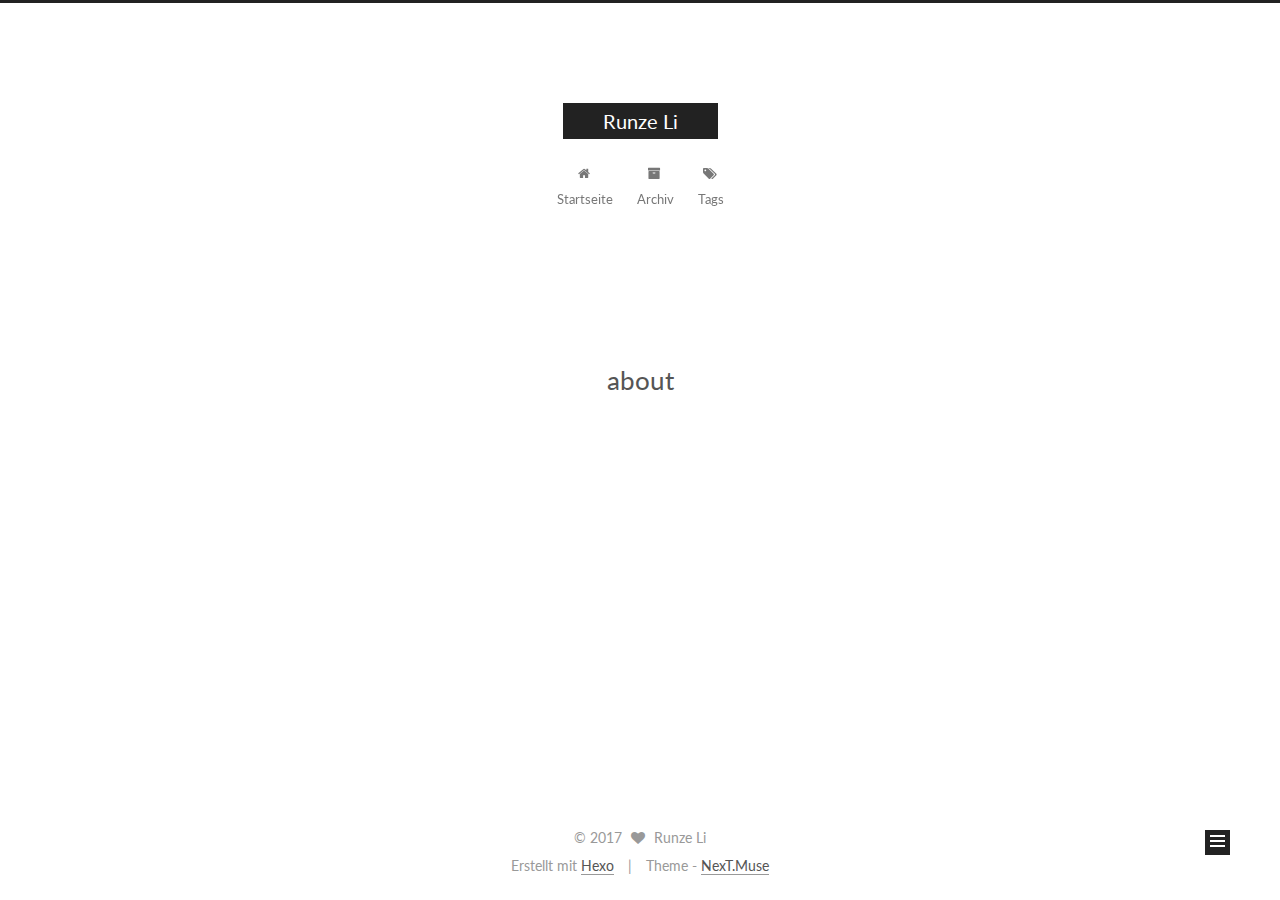
==== commit 05a5b080: "Site updated: 2017-01-10 13:22:14" ====
--- a/about/index.html
+++ b/about/index.html
@@ -1,11 +1,90 @@
-<!DOCTYPE html>
-<html>
+<!doctype html>
+
+
+
+  
+
+
+<html class="theme-next muse use-motion" lang="">
 <head>
-  <meta charset="utf-8">
-  
-  <title>about | Runze Li</title>
-  <meta name="viewport" content="width=device-width, initial-scale=1, maximum-scale=1">
-  <meta name="description" content="I am Runze Li.">
+  <meta charset="UTF-8"/>
+<meta http-equiv="X-UA-Compatible" content="IE=edge" />
+<meta name="viewport" content="width=device-width, initial-scale=1, maximum-scale=1"/>
+
+
+
+<meta http-equiv="Cache-Control" content="no-transform" />
+<meta http-equiv="Cache-Control" content="no-siteapp" />
+
+
+
+
+
+
+
+
+
+
+
+
+  
+  
+  <link href="/lib/fancybox/source/jquery.fancybox.css?v=2.1.5" rel="stylesheet" type="text/css" />
+
+
+
+
+  
+  
+  
+  
+
+  
+    
+    
+  
+
+  
+
+  
+
+  
+
+  
+
+  
+    
+    
+    <link href="//fonts.googleapis.com/css?family=Lato:300,300italic,400,400italic,700,700italic&subset=latin,latin-ext" rel="stylesheet" type="text/css">
+  
+
+
+
+
+
+
+<link href="/lib/font-awesome/css/font-awesome.min.css?v=4.6.2" rel="stylesheet" type="text/css" />
+
+<link href="/css/main.css?v=5.1.0" rel="stylesheet" type="text/css" />
+
+
+  <meta name="keywords" content="Hexo, NexT" />
+
+
+
+
+
+
+
+
+  <link rel="shortcut icon" type="image/x-icon" href="/favicon.ico?v=5.1.0" />
+
+
+
+
+
+
+<meta name="description" content="I am Runze Li.">
 <meta property="og:type" content="website">
 <meta property="og:title" content="about">
 <meta property="og:url" content="http://yoursite.com/about/index.html">
@@ -15,158 +94,377 @@
 <meta name="twitter:card" content="summary">
 <meta name="twitter:title" content="about">
 <meta name="twitter:description" content="I am Runze Li.">
-  
-    <link rel="alternate" href="/atom.xml" title="Runze Li" type="application/atom+xml">
-  
-  
-    <link rel="icon" href="/favicon.png">
-  
-  
-    <link href="//fonts.googleapis.com/css?family=Source+Code+Pro" rel="stylesheet" type="text/css">
-  
-  <link rel="stylesheet" href="/css/style.css">
-  
-
+
+
+
+<script type="text/javascript" id="hexo.configurations">
+  var NexT = window.NexT || {};
+  var CONFIG = {
+    root: '/',
+    scheme: 'Muse',
+    sidebar: {"position":"left","display":"post"},
+    fancybox: true,
+    motion: true,
+    duoshuo: {
+      userId: '0',
+      author: 'Author'
+    },
+    algolia: {
+      applicationID: '',
+      apiKey: '',
+      indexName: '',
+      hits: {"per_page":10},
+      labels: {"input_placeholder":"Search for Posts","hits_empty":"We didn't find any results for the search: ${query}","hits_stats":"${hits} results found in ${time} ms"}
+    }
+  };
+</script>
+
+
+
+  <link rel="canonical" href="http://yoursite.com/about/"/>
+
+
+
+
+
+  <title>
+  
+
+  
+    about | Runze Li
+  
+</title>
 </head>
 
-<body>
-  <div id="container">
-    <div id="wrap">
-      <header id="header">
-  <div id="banner"></div>
-  <div id="header-outer" class="outer">
-    <div id="header-title" class="inner">
-      <h1 id="logo-wrap">
-        <a href="/" id="logo">Runze Li</a>
-      </h1>
-      
-    </div>
-    <div id="header-inner" class="inner">
-      <nav id="main-nav">
-        <a id="main-nav-toggle" class="nav-icon"></a>
-        
-          <a class="main-nav-link" href="/">Home</a>
-        
-          <a class="main-nav-link" href="/archives">Archives</a>
-        
-      </nav>
-      <nav id="sub-nav">
-        
-          <a id="nav-rss-link" class="nav-icon" href="/atom.xml" title="RSS Feed"></a>
-        
-        <a id="nav-search-btn" class="nav-icon" title="Search"></a>
-      </nav>
-      <div id="search-form-wrap">
-        <form action="//google.com/search" method="get" accept-charset="UTF-8" class="search-form"><input type="search" name="q" results="0" class="search-form-input" placeholder="Search"><button type="submit" class="search-form-submit">&#xF002;</button><input type="hidden" name="sitesearch" value="http://yoursite.com"></form>
-      </div>
+<body itemscope itemtype="http://schema.org/WebPage" lang="">
+
+  
+
+
+
+
+
+
+
+
+
+
+  
+  
+    
+  
+
+  <div class="container one-collumn sidebar-position-left  ">
+    <div class="headband"></div>
+
+    <header id="header" class="header" itemscope itemtype="http://schema.org/WPHeader">
+      <div class="header-inner"><div class="site-meta ">
+  
+
+  <div class="custom-logo-site-title">
+    <a href="/"  class="brand" rel="start">
+      <span class="logo-line-before"><i></i></span>
+      <span class="site-title">Runze Li</span>
+      <span class="logo-line-after"><i></i></span>
+    </a>
+  </div>
+    
+      <p class="site-subtitle"></p>
+    
+</div>
+
+<div class="site-nav-toggle">
+  <button>
+    <span class="btn-bar"></span>
+    <span class="btn-bar"></span>
+    <span class="btn-bar"></span>
+  </button>
+</div>
+
+<nav class="site-nav">
+  
+
+  
+    <ul id="menu" class="menu">
+      
+        
+        <li class="menu-item menu-item-home">
+          <a href="/" rel="section">
+            
+              <i class="menu-item-icon fa fa-fw fa-home"></i> <br />
+            
+            Startseite
+          </a>
+        </li>
+      
+        
+        <li class="menu-item menu-item-archives">
+          <a href="/archives" rel="section">
+            
+              <i class="menu-item-icon fa fa-fw fa-archive"></i> <br />
+            
+            Archiv
+          </a>
+        </li>
+      
+        
+        <li class="menu-item menu-item-tags">
+          <a href="/tags" rel="section">
+            
+              <i class="menu-item-icon fa fa-fw fa-tags"></i> <br />
+            
+            Tags
+          </a>
+        </li>
+      
+
+      
+    </ul>
+  
+
+  
+</nav>
+
+
+
+ </div>
+    </header>
+
+    <main id="main" class="main">
+      <div class="main-inner">
+        <div class="content-wrap">
+          <div id="content" class="content">
+            
+
+  <div id="posts" class="posts-expand">
+  <header class="post-header">
+
+	<h2 class="post-title" itemprop="name headline">about</h2>
+
+
+
+</header>
+
+    
+    
+      
+    
+  </div>
+
+          
+          </div>
+          
+
+
+          
+
+        </div>
+        
+          
+  
+  <div class="sidebar-toggle">
+    <div class="sidebar-toggle-line-wrap">
+      <span class="sidebar-toggle-line sidebar-toggle-line-first"></span>
+      <span class="sidebar-toggle-line sidebar-toggle-line-middle"></span>
+      <span class="sidebar-toggle-line sidebar-toggle-line-last"></span>
     </div>
   </div>
-</header>
-      <div class="outer">
-        <section id="main"><article id="page-undefined" class="article article-type-page" itemscope itemprop="blogPost">
-  <div class="article-meta">
-    <a href="/about/index.html" class="article-date">
-  <time datetime="2017-01-09T12:20:59.000Z" itemprop="datePublished">2017-01-09</time>
-</a>
-    
-  </div>
-  <div class="article-inner">
-    
-    
-      <header class="article-header">
-        
-  
-    <h1 class="article-title" itemprop="name">
-      about
-    </h1>
-  
-
-      </header>
-    
-    <div class="article-entry" itemprop="articleBody">
-      
-        
-      
+
+  <aside id="sidebar" class="sidebar">
+    <div class="sidebar-inner">
+
+      
+
+      
+
+      <section class="site-overview sidebar-panel sidebar-panel-active">
+        <div class="site-author motion-element" itemprop="author" itemscope itemtype="http://schema.org/Person">
+          <img class="site-author-image" itemprop="image"
+               src="/images/avatar.gif"
+               alt="Runze Li" />
+          <p class="site-author-name" itemprop="name">Runze Li</p>
+          <p class="site-description motion-element" itemprop="description">I am Runze Li.</p>
+        </div>
+        <nav class="site-state motion-element">
+        
+          
+            <div class="site-state-item site-state-posts">
+              <a href="/archives">
+                <span class="site-state-item-count">1</span>
+                <span class="site-state-item-name">Artikel</span>
+              </a>
+            </div>
+          
+
+          
+
+          
+
+        </nav>
+
+        
+
+        <div class="links-of-author motion-element">
+          
+        </div>
+
+        
+        
+
+        
+        
+
+        
+
+
+      </section>
+
+      
+
     </div>
-    <footer class="article-footer">
-      <a data-url="http://yoursite.com/about/index.html" data-id="cixqvs58t0001zk19xk46wmd8" class="article-share-link">Share</a>
-      
-      
+  </aside>
+
+
+        
+      </div>
+    </main>
+
+    <footer id="footer" class="footer">
+      <div class="footer-inner">
+        <div class="copyright" >
+  
+  &copy; 
+  <span itemprop="copyrightYear">2017</span>
+  <span class="with-love">
+    <i class="fa fa-heart"></i>
+  </span>
+  <span class="author" itemprop="copyrightHolder">Runze Li</span>
+</div>
+
+
+<div class="powered-by">
+  Erstellt mit  <a class="theme-link" href="https://hexo.io">Hexo</a>
+</div>
+
+<div class="theme-info">
+  Theme -
+  <a class="theme-link" href="https://github.com/iissnan/hexo-theme-next">
+    NexT.Muse
+  </a>
+</div>
+
+
+        
+
+        
+      </div>
     </footer>
-  </div>
-  
-    
-  
-</article>
-
-</section>
-        
-          <aside id="sidebar">
-  
-    
-
-  
-    
-
-  
-    
-  
-    
-  <div class="widget-wrap">
-    <h3 class="widget-title">Archives</h3>
-    <div class="widget">
-      <ul class="archive-list"><li class="archive-list-item"><a class="archive-list-link" href="/archives/2017/01/">January 2017</a></li></ul>
+
+    <div class="back-to-top">
+      <i class="fa fa-arrow-up"></i>
     </div>
   </div>
 
-
-  
-    
-  <div class="widget-wrap">
-    <h3 class="widget-title">Recent Posts</h3>
-    <div class="widget">
-      <ul>
-        
-          <li>
-            <a href="/2017/01/09/hello-world/">Hello World</a>
-          </li>
-        
-      </ul>
-    </div>
-  </div>
-
-  
-</aside>
-        
-      </div>
-      <footer id="footer">
-  
-  <div class="outer">
-    <div id="footer-info" class="inner">
-      &copy; 2017 Runze Li<br>
-      Powered by <a href="http://hexo.io/" target="_blank">Hexo</a>
-    </div>
-  </div>
-</footer>
-    </div>
-    <nav id="mobile-nav">
-  
-    <a href="/" class="mobile-nav-link">Home</a>
-  
-    <a href="/archives" class="mobile-nav-link">Archives</a>
-  
-</nav>
-    
-
-<script src="//ajax.googleapis.com/ajax/libs/jquery/2.0.3/jquery.min.js"></script>
-
-
-  <link rel="stylesheet" href="/fancybox/jquery.fancybox.css">
-  <script src="/fancybox/jquery.fancybox.pack.js"></script>
-
-
-<script src="/js/script.js"></script>
-
-  </div>
+  
+
+<script type="text/javascript">
+  if (Object.prototype.toString.call(window.Promise) !== '[object Function]') {
+    window.Promise = null;
+  }
+</script>
+
+
+
+
+
+
+
+
+
+  
+
+
+
+
+  
+  <script type="text/javascript" src="/lib/jquery/index.js?v=2.1.3"></script>
+
+  
+  <script type="text/javascript" src="/lib/fastclick/lib/fastclick.min.js?v=1.0.6"></script>
+
+  
+  <script type="text/javascript" src="/lib/jquery_lazyload/jquery.lazyload.js?v=1.9.7"></script>
+
+  
+  <script type="text/javascript" src="/lib/velocity/velocity.min.js?v=1.2.1"></script>
+
+  
+  <script type="text/javascript" src="/lib/velocity/velocity.ui.min.js?v=1.2.1"></script>
+
+  
+  <script type="text/javascript" src="/lib/fancybox/source/jquery.fancybox.pack.js?v=2.1.5"></script>
+
+
+  
+
+
+  <script type="text/javascript" src="/js/src/utils.js?v=5.1.0"></script>
+
+  <script type="text/javascript" src="/js/src/motion.js?v=5.1.0"></script>
+
+
+
+  
+  
+
+  
+
+  
+
+
+  <script type="text/javascript" src="/js/src/bootstrap.js?v=5.1.0"></script>
+
+
+
+  
+
+
+
+  
+
+
+
+
+	
+
+
+
+
+
+  
+
+
+
+
+
+  
+
+  
+
+
+
+
+  
+  
+
+  
+
+  
+
+  
+
+  
+
+
 </body>
-</html>+</html>
--- a/css/main.css
+++ b/css/main.css
@@ -0,0 +1,2509 @@
+/* normalize.css v3.0.2 | MIT License | git.io/normalize */
+html {
+  font-family: sans-serif; /* 1 */
+  -ms-text-size-adjust: 100%; /* 2 */
+  -webkit-text-size-adjust: 100%; /* 2 */
+}
+body {
+  margin: 0;
+}
+article,
+aside,
+details,
+figcaption,
+figure,
+footer,
+header,
+hgroup,
+main,
+menu,
+nav,
+section,
+summary {
+  display: block;
+}
+audio,
+canvas,
+progress,
+video {
+  display: inline-block; /* 1 */
+  vertical-align: baseline; /* 2 */
+}
+audio:not([controls]) {
+  display: none;
+  height: 0;
+}
+[hidden],
+template {
+  display: none;
+}
+a {
+  background-color: transparent;
+}
+a:active,
+a:hover {
+  outline: 0;
+}
+abbr[title] {
+  border-bottom: 1px dotted;
+}
+b,
+strong {
+  font-weight: bold;
+}
+dfn {
+  font-style: italic;
+}
+h1 {
+  font-size: 2em;
+  margin: 0.67em 0;
+}
+mark {
+  background: #ff0;
+  color: #000;
+}
+small {
+  font-size: 80%;
+}
+sub,
+sup {
+  font-size: 75%;
+  line-height: 0;
+  position: relative;
+  vertical-align: baseline;
+}
+sup {
+  top: -0.5em;
+}
+sub {
+  bottom: -0.25em;
+}
+img {
+  border: 0;
+}
+svg:not(:root) {
+  overflow: hidden;
+}
+figure {
+  margin: 1em 40px;
+}
+hr {
+  -moz-box-sizing: content-box;
+  box-sizing: content-box;
+  height: 0;
+}
+pre {
+  overflow: auto;
+}
+code,
+kbd,
+pre,
+samp {
+  font-family: monospace, monospace;
+  font-size: 1em;
+}
+button,
+input,
+optgroup,
+select,
+textarea {
+  color: inherit; /* 1 */
+  font: inherit; /* 2 */
+  margin: 0; /* 3 */
+}
+button {
+  overflow: visible;
+}
+button,
+select {
+  text-transform: none;
+}
+button,
+html input[type="button"],
+input[type="reset"],
+input[type="submit"] {
+  -webkit-appearance: button; /* 2 */
+  cursor: pointer; /* 3 */
+}
+button[disabled],
+html input[disabled] {
+  cursor: default;
+}
+button::-moz-focus-inner,
+input::-moz-focus-inner {
+  border: 0;
+  padding: 0;
+}
+input {
+  line-height: normal;
+}
+input[type="checkbox"],
+input[type="radio"] {
+  box-sizing: border-box; /* 1 */
+  padding: 0; /* 2 */
+}
+input[type="number"]::-webkit-inner-spin-button,
+input[type="number"]::-webkit-outer-spin-button {
+  height: auto;
+}
+input[type="search"] {
+  -webkit-appearance: textfield; /* 1 */
+  -moz-box-sizing: content-box;
+  -webkit-box-sizing: content-box; /* 2 */
+  box-sizing: content-box;
+}
+input[type="search"]::-webkit-search-cancel-button,
+input[type="search"]::-webkit-search-decoration {
+  -webkit-appearance: none;
+}
+fieldset {
+  border: 1px solid #c0c0c0;
+  margin: 0 2px;
+  padding: 0.35em 0.625em 0.75em;
+}
+legend {
+  border: 0; /* 1 */
+  padding: 0; /* 2 */
+}
+textarea {
+  overflow: auto;
+}
+optgroup {
+  font-weight: bold;
+}
+table {
+  border-collapse: collapse;
+  border-spacing: 0;
+}
+td,
+th {
+  padding: 0;
+}
+::selection {
+  background: #262a30;
+  color: #fff;
+}
+body {
+  position: relative;
+  font-family: 'Lato', "PingFang SC", "Microsoft YaHei", sans-serif;
+  font-size: 14px;
+  line-height: 2;
+  color: #555;
+  background: #fff;
+}
+@media (max-width: 767px) {
+  body {
+    padding-right: 0 !important;
+  }
+}
+@media (min-width: 768px) and (max-width: 991px) {
+  body {
+    padding-right: 0 !important;
+  }
+}
+@media (min-width: 1600px) {
+  body {
+    font-size: 16px;
+  }
+}
+h1,
+h2,
+h3,
+h4,
+h5,
+h6 {
+  margin: 0;
+  padding: 0;
+  font-weight: bold;
+  line-height: 1.5;
+  font-family: 'Lato', "PingFang SC", "Microsoft YaHei", sans-serif;
+}
+h2,
+h3,
+h4,
+h5,
+h6 {
+  margin: 20px 0 15px;
+}
+h1 {
+  font-size: 22px;
+}
+@media (max-width: 767px) {
+  h1 {
+    font-size: 18px;
+  }
+}
+h2 {
+  font-size: 20px;
+}
+@media (max-width: 767px) {
+  h2 {
+    font-size: 16px;
+  }
+}
+h3 {
+  font-size: 18px;
+}
+@media (max-width: 767px) {
+  h3 {
+    font-size: 14px;
+  }
+}
+h4 {
+  font-size: 16px;
+}
+@media (max-width: 767px) {
+  h4 {
+    font-size: 12px;
+  }
+}
+h5 {
+  font-size: 14px;
+}
+@media (max-width: 767px) {
+  h5 {
+    font-size: 10px;
+  }
+}
+h6 {
+  font-size: 12px;
+}
+@media (max-width: 767px) {
+  h6 {
+    font-size: 8px;
+  }
+}
+p {
+  margin: 0 0 25px 0;
+}
+a {
+  color: #555;
+  text-decoration: none;
+  border-bottom: 1px solid #999;
+  word-wrap: break-word;
+}
+a:hover {
+  color: #222;
+  border-bottom-color: #222;
+}
+ul {
+  list-style: none;
+}
+blockquote {
+  margin: 0;
+  padding: 0;
+}
+img {
+  display: block;
+  margin: auto;
+  max-width: 100%;
+  height: auto;
+}
+hr {
+  margin: 40px 0;
+  height: 3px;
+  border: none;
+  background-color: #ddd;
+  background-image: repeating-linear-gradient(-45deg, #fff, #fff 4px, transparent 4px, transparent 8px);
+}
+blockquote {
+  padding: 0 15px;
+  color: #666;
+  border-left: 4px solid #ddd;
+}
+blockquote cite::before {
+  content: "-";
+  padding: 0 5px;
+}
+dt {
+  font-weight: 700;
+}
+dd {
+  margin: 0;
+  padding: 0;
+}
+.text-left {
+  text-align: left;
+}
+.text-center {
+  text-align: center;
+}
+.text-right {
+  text-align: right;
+}
+.text-justify {
+  text-align: justify;
+}
+.text-nowrap {
+  white-space: nowrap;
+}
+.text-lowercase {
+  text-transform: lowercase;
+}
+.text-uppercase {
+  text-transform: uppercase;
+}
+.text-capitalize {
+  text-transform: capitalize;
+}
+.center-block {
+  display: block;
+  margin-left: auto;
+  margin-right: auto;
+}
+.clearfix:before,
+.clearfix:after {
+  content: " ";
+  display: table;
+}
+.clearfix:after {
+  clear: both;
+}
+.pullquote {
+  width: 45%;
+}
+.pullquote.left {
+  float: left;
+  margin-left: 5px;
+  margin-right: 10px;
+}
+.pullquote.right {
+  float: right;
+  margin-left: 10px;
+  margin-right: 5px;
+}
+.affix.affix.affix {
+  position: fixed;
+}
+.translation {
+  margin-top: -20px;
+  font-size: 14px;
+  color: #999;
+}
+.scrollbar-measure {
+  width: 100px;
+  height: 100px;
+  overflow: scroll;
+  position: absolute;
+  top: -9999px;
+}
+.use-motion .motion-element {
+  opacity: 0;
+}
+#local-search-input {
+  padding: 3px;
+  border: none;
+  text-indent: 14px;
+  border-radius: 0;
+  width: 140px;
+  outline: none;
+  border-bottom: 1px solid #999;
+  background: inherit;
+  opacity: 0.5;
+}
+#local-search-input:focus {
+  opacity: 1;
+}
+.search-icon {
+  position: absolute;
+  top: 9px;
+}
+table {
+  margin: 20px 0;
+  width: 100%;
+  border-collapse: collapse;
+  border-spacing: 0;
+  border: 1px solid #ddd;
+  font-size: 14px;
+  table-layout: fixed;
+  word-wrap: break-all;
+}
+table>tbody>tr:nth-of-type(odd) {
+  background-color: #f9f9f9;
+}
+table>tbody>tr:hover {
+  background-color: #f5f5f5;
+}
+caption,
+th,
+td {
+  padding: 8px;
+  text-align: left;
+  vertical-align: middle;
+  font-weight: normal;
+}
+th,
+td {
+  border-bottom: 3px solid #ddd;
+  border-right: 1px solid #eee;
+}
+th {
+  padding-bottom: 10px;
+  font-weight: 700;
+}
+td {
+  border-bottom-width: 1px;
+}
+html,
+body {
+  height: 100%;
+}
+.container {
+  position: relative;
+  min-height: 100%;
+}
+.header-inner {
+  margin: 0 auto;
+  padding: 100px 0 70px;
+  width: 700px;
+}
+@media (min-width: 1600px) {
+  .container .header-inner {
+    width: 900px;
+  }
+}
+.main {
+  padding-bottom: 150px;
+}
+.main-inner {
+  margin: 0 auto;
+  width: 700px;
+}
+@media (min-width: 1600px) {
+  .container .main-inner {
+    width: 900px;
+  }
+}
+.footer {
+  position: absolute;
+  left: 0;
+  bottom: 0;
+  width: 100%;
+  min-height: 50px;
+}
+.footer-inner {
+  box-sizing: border-box;
+  margin: 20px auto;
+  width: 700px;
+}
+@media (min-width: 1600px) {
+  .container .footer-inner {
+    width: 900px;
+  }
+}
+pre,
+.highlight {
+  overflow: auto;
+  margin: 20px 0;
+  padding: 0;
+  font-size: 13px;
+  color: #4d4d4c;
+  background: #f7f7f7;
+  line-height: 1.6;
+}
+pre,
+code {
+  font-family: consolas, Menlo, "PingFang SC", "Microsoft YaHei", monospace;
+}
+code {
+  padding: 2px 4px;
+  word-wrap: break-word;
+  color: #4d4d4c;
+  background: #f7f7f7;
+  border-radius: 3px;
+  font-size: 13px;
+}
+pre code {
+  padding: 0;
+  color: #4d4d4c;
+  background: none;
+  text-shadow: none;
+}
+.highlight {
+  border-radius: 1px;
+}
+.highlight pre {
+  border: none;
+  margin: 0;
+  padding: 10px 0;
+}
+.highlight table {
+  margin: 0;
+  width: auto;
+  border: none;
+}
+.highlight td {
+  border: none;
+  padding: 0;
+}
+.highlight figcaption {
+  font-size: 1em;
+  color: #4d4d4c;
+  line-height: 1em;
+  margin-bottom: 1em;
+}
+.highlight figcaption:before,
+.highlight figcaption:after {
+  content: " ";
+  display: table;
+}
+.highlight figcaption:after {
+  clear: both;
+}
+.highlight figcaption a {
+  float: right;
+  color: #4d4d4c;
+}
+.highlight figcaption a:hover {
+  border-bottom-color: #4d4d4c;
+}
+.highlight .gutter pre {
+  padding-left: 10px;
+  padding-right: 10px;
+  color: #869194;
+  text-align: right;
+  background-color: #eff2f3;
+}
+.highlight .code pre {
+  padding-left: 10px;
+  padding-right: 10px;
+  background-color: #f7f7f7;
+}
+.highlight .line {
+  height: 20px;
+}
+.gutter {
+  -webkit-user-select: none;
+  -moz-user-select: none;
+  -ms-user-select: none;
+  user-select: none;
+}
+.gist table {
+  width: auto;
+}
+.gist table td {
+  border: none;
+}
+pre .deletion {
+  background: #fdd;
+}
+pre .addition {
+  background: #dfd;
+}
+pre .meta {
+  color: #8959a8;
+}
+pre .comment {
+  color: #8e908c;
+}
+pre .variable,
+pre .attribute,
+pre .tag,
+pre .regexp,
+pre .ruby .constant,
+pre .xml .tag .title,
+pre .xml .pi,
+pre .xml .doctype,
+pre .html .doctype,
+pre .css .id,
+pre .css .class,
+pre .css .pseudo {
+  color: #c82829;
+}
+pre .number,
+pre .preprocessor,
+pre .built_in,
+pre .literal,
+pre .params,
+pre .constant,
+pre .command {
+  color: #f5871f;
+}
+pre .ruby .class .title,
+pre .css .rules .attribute,
+pre .string,
+pre .value,
+pre .inheritance,
+pre .header,
+pre .ruby .symbol,
+pre .xml .cdata,
+pre .special,
+pre .number,
+pre .formula {
+  color: #718c00;
+}
+pre .title,
+pre .css .hexcolor {
+  color: #3e999f;
+}
+pre .function,
+pre .python .decorator,
+pre .python .title,
+pre .ruby .function .title,
+pre .ruby .title .keyword,
+pre .perl .sub,
+pre .javascript .title,
+pre .coffeescript .title {
+  color: #4271ae;
+}
+pre .keyword,
+pre .javascript .function {
+  color: #8959a8;
+}
+.full-image.full-image.full-image {
+  border: none;
+  max-width: 100%;
+  width: auto;
+  margin: 20px auto;
+}
+@media (min-width: 992px) {
+  .full-image.full-image.full-image {
+    max-width: none;
+    width: 110%;
+    margin: 25px -5%;
+  }
+}
+.blockquote-center,
+.page-home .post-type-quote blockquote,
+.page-post-detail .post-type-quote blockquote {
+  position: relative;
+  margin: 40px 0;
+  padding: 0;
+  border-left: none;
+  text-align: center;
+}
+.blockquote-center::before,
+.page-home .post-type-quote blockquote::before,
+.page-post-detail .post-type-quote blockquote::before,
+.blockquote-center::after,
+.page-home .post-type-quote blockquote::after,
+.page-post-detail .post-type-quote blockquote::after {
+  position: absolute;
+  content: ' ';
+  display: block;
+  width: 100%;
+  height: 24px;
+  opacity: 0.2;
+  background-repeat: no-repeat;
+  background-position: 0 -6px;
+  background-size: 22px 22px;
+}
+.blockquote-center::before,
+.page-home .post-type-quote blockquote::before,
+.page-post-detail .post-type-quote blockquote::before {
+  top: -20px;
+  background-image: url("../images/quote-l.svg");
+  border-top: 1px solid #ccc;
+}
+.blockquote-center::after,
+.page-home .post-type-quote blockquote::after,
+.page-post-detail .post-type-quote blockquote::after {
+  bottom: -20px;
+  background-image: url("../images/quote-r.svg");
+  border-bottom: 1px solid #ccc;
+  background-position: 100% 8px;
+}
+.blockquote-center p,
+.page-home .post-type-quote blockquote p,
+.page-post-detail .post-type-quote blockquote p,
+.blockquote-center div,
+.page-home .post-type-quote blockquote div,
+.page-post-detail .post-type-quote blockquote div {
+  text-align: center;
+}
+.post .post-body .group-picture img {
+  box-sizing: border-box;
+  padding: 0 3px;
+  border: none;
+}
+.post .group-picture-row {
+  overflow: hidden;
+  margin-top: 6px;
+}
+.post .group-picture-row:first-child {
+  margin-top: 0;
+}
+.post .group-picture-column {
+  float: left;
+}
+.page-post-detail .post-body .group-picture-column {
+  float: none;
+  margin-top: 10px;
+  width: auto !important;
+}
+.page-post-detail .post-body .group-picture-column img {
+  margin: 0 auto;
+}
+.page-archive .group-picture-container {
+  overflow: hidden;
+}
+.page-archive .group-picture-row {
+  float: left;
+}
+.page-archive .group-picture-row:first-child {
+  margin-top: 6px;
+}
+.page-archive .group-picture-column {
+  max-width: 150px;
+  max-height: 150px;
+}
+.note {
+  padding: 20px;
+  margin: 20px 0;
+  border: 1px solid #eee;
+  border-left-width: 5px;
+  border-radius: 3px;
+}
+.note h2,
+.note h3,
+.note h4,
+.note h5,
+.note h6 {
+  margin-top: 0;
+  margin-bottom: 5px;
+}
+.note p:last-child {
+  margin-bottom: 0;
+}
+.note code {
+  border-radius: 3px;
+}
+.note+.note {
+  margin-top: -5px;
+}
+.default {
+  border-left-color: #777;
+}
+.default h2,
+.default h3,
+.default h4,
+.default h5,
+.default h6 {
+  color: #777;
+}
+.primary {
+  border-left-color: #428bca;
+}
+.primary h2,
+.primary h3,
+.primary h4,
+.primary h5,
+.primary h6 {
+  color: #428bca;
+}
+.success {
+  border-left-color: #5cb85c;
+}
+.success h2,
+.success h3,
+.success h4,
+.success h5,
+.success h6 {
+  color: #5cb85c;
+}
+.danger {
+  border-left-color: #d9534f;
+}
+.danger h2,
+.danger h3,
+.danger h4,
+.danger h5,
+.danger h6 {
+  color: #d9534f;
+}
+.warning {
+  border-left-color: #f0ad4e;
+}
+.warning h2,
+.warning h3,
+.warning h4,
+.warning h5,
+.warning h6 {
+  color: #f0ad4e;
+}
+.info {
+  border-left-color: #5bc0de;
+}
+.info h2,
+.info h3,
+.info h4,
+.info h5,
+.info h6 {
+  color: #5bc0de;
+}
+.btn {
+  display: inline-block;
+  padding: 0 20px;
+  font-size: 14px;
+  color: #fff;
+  background: #222;
+  border: 2px solid #222;
+  text-decoration: none;
+  border-radius: 0;
+  transition-property: background-color;
+  transition-duration: 0.2s;
+  transition-timing-function: ease-in-out;
+  transition-delay: 0s;
+}
+.btn:hover,
+.post-more-link .btn:hover {
+  border-color: #222;
+  color: #222;
+  background: #fff;
+}
+.btn-bar {
+  display: block;
+  width: 22px;
+  height: 2px;
+  background: #555;
+  border-radius: 1px;
+}
+.btn-bar+.btn-bar {
+  margin-top: 4px;
+}
+.pagination {
+  margin: 120px 0 40px;
+  text-align: center;
+  border-top: 1px solid #eee;
+}
+.page-number-basic,
+.pagination .prev,
+.pagination .next,
+.pagination .page-number,
+.pagination .space {
+  display: inline-block;
+  position: relative;
+  top: -1px;
+  margin: 0 10px;
+  padding: 0 10px;
+  line-height: 30px;
+}
+@media (max-width: 767px) {
+  .page-number-basic,
+  .pagination .prev,
+  .pagination .next,
+  .pagination .page-number,
+  .pagination .space {
+    margin: 0 5px;
+  }
+}
+.pagination .prev,
+.pagination .next,
+.pagination .page-number {
+  border-bottom: 0;
+  border-top: 1px solid #eee;
+  transition-property: border-color;
+  transition-duration: 0.2s;
+  transition-timing-function: ease-in-out;
+  transition-delay: 0s;
+}
+.pagination .prev:hover,
+.pagination .next:hover,
+.pagination .page-number:hover {
+  border-top-color: #222;
+}
+.pagination .space {
+  padding: 0;
+  margin: 0;
+}
+.pagination .prev {
+  margin-left: 0;
+}
+.pagination .next {
+  margin-right: 0;
+}
+.pagination .page-number.current {
+  color: #fff;
+  background: #ccc;
+  border-top-color: #ccc;
+}
+@media (max-width: 767px) {
+  .pagination {
+    border-top: none;
+  }
+  .pagination .prev,
+  .pagination .next,
+  .pagination .page-number {
+    margin-bottom: 10px;
+    border-top: 0;
+    border-bottom: 1px solid #eee;
+  }
+  .pagination .prev:hover,
+  .pagination .next:hover,
+  .pagination .page-number:hover {
+    border-bottom-color: #222;
+  }
+}
+.comments {
+  margin: 60px 20px 0;
+}
+.tag-cloud {
+  text-align: center;
+}
+.tag-cloud a {
+  display: inline-block;
+  margin: 10px;
+}
+.back-to-top {
+  box-sizing: border-box;
+  position: fixed;
+  bottom: -100px;
+  right: 50px;
+  z-index: 1050;
+  padding: 0 6px;
+  width: 25px;
+  background: #222;
+  font-size: 12px;
+  opacity: 1;
+  color: #fff;
+  cursor: pointer;
+  text-align: center;
+  -webkit-transform: translateZ(0);
+  transition-property: bottom;
+  transition-duration: 0.2s;
+  transition-timing-function: ease-in-out;
+  transition-delay: 0s;
+}
+@media (max-width: 767px) {
+  .back-to-top {
+    display: none;
+  }
+}
+@media (min-width: 768px) and (max-width: 991px) {
+  .back-to-top {
+    display: none;
+  }
+}
+.back-to-top.back-to-top-on {
+  bottom: 19px;
+}
+.header {
+  background: #fff;
+}
+.header-inner {
+  position: relative;
+}
+.headband {
+  height: 3px;
+  background: #222;
+}
+.site-meta {
+  margin: 0;
+  text-align: center;
+}
+@media (max-width: 767px) {
+  .site-meta {
+    text-align: center;
+  }
+}
+.brand {
+  position: relative;
+  display: inline-block;
+  padding: 0 40px;
+  color: #fff;
+  background: #222;
+  border-bottom: none;
+}
+.brand:hover {
+  color: #fff;
+}
+.logo {
+  display: inline-block;
+  margin-right: 5px;
+  line-height: 36px;
+  vertical-align: top;
+}
+.site-title {
+  display: inline-block;
+  vertical-align: top;
+  line-height: 36px;
+  font-size: 20px;
+  font-weight: normal;
+  font-family: 'Lato', "PingFang SC", "Microsoft YaHei", sans-serif;
+}
+.site-subtitle {
+  margin-top: 10px;
+  font-size: 13px;
+  color: #999;
+}
+.use-motion .brand {
+  opacity: 0;
+}
+.use-motion .logo,
+.use-motion .site-title,
+.use-motion .site-subtitle {
+  opacity: 0;
+  position: relative;
+  top: -10px;
+}
+.site-nav-toggle {
+  display: none;
+  position: absolute;
+  top: 10px;
+  left: 10px;
+}
+@media (max-width: 767px) {
+  .site-nav-toggle {
+    display: block;
+  }
+}
+.site-nav-toggle button {
+  margin-top: 2px;
+  padding: 9px 10px;
+  background: transparent;
+  border: none;
+}
+@media (max-width: 767px) {
+  .site-nav {
+    display: none;
+    margin: 0 -10px;
+    padding: 0 10px;
+    clear: both;
+    border-top: 1px solid #ddd;
+  }
+}
+@media (min-width: 768px) and (max-width: 991px) {
+  .site-nav {
+    display: block !important;
+  }
+}
+@media (min-width: 992px) {
+  .site-nav {
+    display: block !important;
+  }
+}
+.menu {
+  margin-top: 20px;
+  padding-left: 0;
+  text-align: center;
+}
+.menu .menu-item {
+  display: inline-block;
+  margin: 0 10px;
+}
+@media screen and (max-width: 767px) {
+  .menu .menu-item {
+    margin-top: 10px;
+  }
+}
+.menu .menu-item a {
+  display: block;
+  font-size: 13px;
+  text-transform: capitalize;
+  line-height: inherit;
+  border-bottom: 1px solid transparent;
+  transition-property: border-color;
+  transition-duration: 0.2s;
+  transition-timing-function: ease-in-out;
+  transition-delay: 0s;
+}
+.menu .menu-item a:hover {
+  border-bottom-color: #222;
+}
+.menu .menu-item .fa {
+  margin-right: 5px;
+}
+.use-motion .menu-item {
+  opacity: 0;
+}
+.post-body {
+  font-family: 'Lato', "PingFang SC", "Microsoft YaHei", sans-serif;
+}
+@media (max-width: 767px) {
+  .post-body {
+    word-break: break-word;
+  }
+}
+.post-body .fancybox img {
+  display: block !important;
+  margin: 0 auto;
+  cursor: pointer;
+  cursor: zoom-in;
+  cursor: -webkit-zoom-in;
+}
+.post-body .image-caption,
+.post-body .figure .caption {
+  margin: 10px auto 15px;
+  text-align: center;
+  font-size: 14px;
+  color: #999;
+  font-weight: bold;
+  line-height: 1;
+}
+.post-sticky-flag {
+  display: inline-block;
+  font-size: 16px;
+  -ms-transform: rotate(30deg);
+  -webkit-transform: rotate(30deg);
+  -moz-transform: rotate(30deg);
+  -ms-transform: rotate(30deg);
+  -o-transform: rotate(30deg);
+  transform: rotate(30deg);
+}
+.posts-expand {
+  padding-top: 40px;
+}
+@media (max-width: 767px) {
+  .posts-expand {
+    margin: 0 20px;
+  }
+  .post-body pre,
+  .post-body .highlight {
+    padding: 10px;
+  }
+  .post-body pre .gutter pre,
+  .post-body .highlight .gutter pre {
+    padding-right: 10px;
+  }
+}
+@media (min-width: 992px) {
+  .posts-expand .post-body {
+    text-align: justify;
+  }
+}
+.posts-expand .post-body h2,
+.posts-expand .post-body h3,
+.posts-expand .post-body h4,
+.posts-expand .post-body h5,
+.posts-expand .post-body h6 {
+  padding-top: 10px;
+}
+.posts-expand .post-body h2 .header-anchor,
+.posts-expand .post-body h3 .header-anchor,
+.posts-expand .post-body h4 .header-anchor,
+.posts-expand .post-body h5 .header-anchor,
+.posts-expand .post-body h6 .header-anchor {
+  float: right;
+  margin-left: 10px;
+  color: #ccc;
+  border-bottom-style: none;
+  visibility: hidden;
+}
+.posts-expand .post-body h2 .header-anchor:hover,
+.posts-expand .post-body h3 .header-anchor:hover,
+.posts-expand .post-body h4 .header-anchor:hover,
+.posts-expand .post-body h5 .header-anchor:hover,
+.posts-expand .post-body h6 .header-anchor:hover {
+  color: inherit;
+}
+.posts-expand .post-body h2:hover .header-anchor,
+.posts-expand .post-body h3:hover .header-anchor,
+.posts-expand .post-body h4:hover .header-anchor,
+.posts-expand .post-body h5:hover .header-anchor,
+.posts-expand .post-body h6:hover .header-anchor {
+  visibility: visible;
+}
+.posts-expand .post-body ul li {
+  list-style: circle;
+}
+.posts-expand .post-body img {
+  box-sizing: border-box;
+  margin: auto;
+  padding: 3px;
+  border: 1px solid #ddd;
+}
+.posts-expand .fancybox img {
+  margin: 0 auto;
+}
+@media (max-width: 767px) {
+  .posts-collapse {
+    margin: 0 20px;
+  }
+  .posts-collapse .post-title,
+  .posts-collapse .post-meta {
+    display: block;
+    width: auto;
+    text-align: left;
+  }
+}
+.posts-collapse {
+  position: relative;
+  z-index: 1010;
+  margin-left: 55px;
+}
+.posts-collapse::after {
+  content: " ";
+  position: absolute;
+  top: 20px;
+  left: 0;
+  margin-left: -2px;
+  width: 4px;
+  height: 100%;
+  background: #f5f5f5;
+  z-index: -1;
+}
+@media (max-width: 767px) {
+  .posts-collapse {
+    margin: 0 20px;
+  }
+}
+.posts-collapse .collection-title {
+  position: relative;
+  margin: 60px 0;
+}
+.posts-collapse .collection-title h2 {
+  margin-left: 20px;
+}
+.posts-collapse .collection-title small {
+  color: #bbb;
+}
+.posts-collapse .collection-title::before {
+  content: " ";
+  position: absolute;
+  left: 0;
+  top: 50%;
+  margin-left: -4px;
+  margin-top: -4px;
+  width: 8px;
+  height: 8px;
+  background: #bbb;
+  border-radius: 50%;
+}
+.posts-collapse .post {
+  margin: 30px 0;
+}
+.posts-collapse .post-header {
+  position: relative;
+  transition-duration: 0.2s;
+  transition-timing-function: ease-in-out;
+  transition-delay: 0s;
+  transition-property: border;
+  border-bottom: 1px dashed #ccc;
+}
+.posts-collapse .post-header::before {
+  content: " ";
+  position: absolute;
+  left: 0;
+  top: 12px;
+  width: 6px;
+  height: 6px;
+  margin-left: -4px;
+  background: #bbb;
+  border-radius: 50%;
+  border: 1px solid #fff;
+  transition-duration: 0.2s;
+  transition-timing-function: ease-in-out;
+  transition-delay: 0s;
+  transition-property: background;
+}
+.posts-collapse .post-header:hover {
+  border-bottom-color: #666;
+}
+.posts-collapse .post-header:hover::before {
+  background: #222;
+}
+.posts-collapse .post-meta {
+  position: absolute;
+  font-size: 12px;
+  left: 20px;
+  top: 5px;
+}
+.posts-collapse .post-comments-count {
+  display: none;
+}
+.posts-collapse .post-title {
+  margin-left: 60px;
+  font-size: 16px;
+  font-weight: normal;
+  line-height: inherit;
+}
+.posts-collapse .post-title::after {
+  margin-left: 3px;
+  opacity: 0.6;
+}
+.posts-collapse .post-title a {
+  color: #666;
+  border-bottom: none;
+}
+.page-home .post-type-quote .post-header,
+.page-post-detail .post-type-quote .post-header,
+.page-home .post-type-quote .post-tags,
+.page-post-detail .post-type-quote .post-tags {
+  display: none;
+}
+.posts-expand .post-title {
+  font-size: 26px;
+  text-align: center;
+  word-break: break-word;
+  font-weight: 400;
+}
+@media (max-width: 767px) {
+  .posts-expand .post-title {
+    font-size: 22px;
+  }
+}
+.posts-expand .post-title-link {
+  display: inline-block;
+  position: relative;
+  color: #555;
+  border-bottom: none;
+  line-height: 1.2;
+  vertical-align: top;
+}
+.posts-expand .post-title-link::before {
+  content: "";
+  position: absolute;
+  width: 100%;
+  height: 2px;
+  bottom: 0;
+  left: 0;
+  background-color: #000;
+  visibility: hidden;
+  -webkit-transform: scaleX(0);
+  -moz-transform: scaleX(0);
+  -ms-transform: scaleX(0);
+  -o-transform: scaleX(0);
+  transform: scaleX(0);
+  transition-duration: 0.2s;
+  transition-timing-function: ease-in-out;
+  transition-delay: 0s;
+}
+.posts-expand .post-title-link:hover::before {
+  visibility: visible;
+  -webkit-transform: scaleX(1);
+  -moz-transform: scaleX(1);
+  -ms-transform: scaleX(1);
+  -o-transform: scaleX(1);
+  transform: scaleX(1);
+}
+.posts-expand .post-title-link .fa {
+  font-size: 16px;
+}
+.posts-expand .post-meta {
+  margin: 3px 0 60px 0;
+  color: #999;
+  font-family: 'Lato', "PingFang SC", "Microsoft YaHei", sans-serif;
+  font-size: 12px;
+  text-align: center;
+}
+.posts-expand .post-meta .post-category-list {
+  display: inline-block;
+  margin: 0;
+  padding: 3px;
+}
+.posts-expand .post-meta .post-category-list-link {
+  color: #999;
+}
+.posts-expand .post-meta .post-description {
+  font-size: 14px;
+  margin-top: 2px;
+}
+.post-meta-divider {
+  margin: 0 0.5em;
+}
+.post-meta-item-icon {
+  margin-right: 3px;
+}
+@media (min-width: 768px) and (max-width: 991px) {
+  .post-meta-item-icon {
+    display: inline-block;
+  }
+}
+@media (max-width: 767px) {
+  .post-meta-item-icon {
+    display: inline-block;
+  }
+}
+@media (min-width: 768px) and (max-width: 991px) {
+  .post-meta-item-text {
+    display: none;
+  }
+}
+@media (max-width: 767px) {
+  .post-meta-item-text {
+    display: none;
+  }
+}
+@media (max-width: 767px) {
+  .posts-expand .post-comments-count {
+    display: none;
+  }
+}
+.post-more-link {
+  margin-top: 50px;
+}
+.post-more-link .btn {
+  color: #fff;
+  font-size: 14px;
+  background: #222;
+  border-radius: 0;
+  line-height: 2;
+  margin: 0 4px 8px 4px;
+}
+.post-more-link .fa-fw {
+  width: 1.285714285714286em;
+  text-align: left;
+}
+.posts-expand .post-tags {
+  margin-top: 40px;
+  text-align: center;
+}
+.posts-expand .post-tags a {
+  display: inline-block;
+  margin-right: 10px;
+  font-size: 13px;
+}
+.post-nav {
+  display: table;
+  margin-top: 60px;
+  width: 100%;
+  border-top: 1px solid #eee;
+}
+.post-nav-divider {
+  display: table-cell;
+  width: 10%;
+}
+.post-nav-item {
+  display: table-cell;
+  padding: 10px 0 0 0;
+  width: 45%;
+  vertical-align: top;
+}
+.post-nav-item a {
+  position: relative;
+  display: block;
+  line-height: 25px;
+  font-size: 14px;
+  color: #555;
+  border-bottom: none;
+}
+.post-nav-item a:hover {
+  color: #222;
+  border-bottom: none;
+}
+.post-nav-item a:active {
+  top: 2px;
+}
+.post-nav-item .fa {
+  position: absolute;
+  top: 8px;
+  left: 0;
+  font-size: 12px;
+}
+.post-nav-next a {
+  padding-left: 15px;
+}
+.post-nav-prev {
+  text-align: right;
+}
+.post-nav-prev a {
+  padding-right: 15px;
+}
+.post-nav-prev .fa {
+  right: 0;
+  left: auto;
+}
+.posts-expand .post-eof {
+  display: block;
+  margin: 80px auto 60px;
+  width: 8%;
+  height: 1px;
+  background: #ccc;
+  text-align: center;
+}
+.post:last-child .post-eof.post-eof.post-eof {
+  display: none;
+}
+.post-gallery {
+  display: table;
+  table-layout: fixed;
+  width: 100%;
+  border-collapse: separate;
+}
+.post-gallery-row {
+  display: table-row;
+}
+.post-gallery .post-gallery-img {
+  display: table-cell;
+  text-align: center;
+  vertical-align: middle;
+  border: none;
+}
+.post-gallery .post-gallery-img img {
+  max-width: 100%;
+  max-height: 100%;
+  border: none;
+}
+.fancybox-close,
+.fancybox-close:hover {
+  border: none;
+}
+.sidebar {
+  position: fixed;
+  right: 0;
+  top: 0;
+  bottom: 0;
+  width: 0;
+  z-index: 1040;
+  box-shadow: inset 0 2px 6px #000;
+  background: #222;
+  -webkit-transform: translateZ(0);
+}
+.sidebar a {
+  color: #999;
+  border-bottom-color: #555;
+}
+.sidebar a:hover {
+  color: #eee;
+}
+@media (min-width: 768px) and (max-width: 991px) {
+  .sidebar {
+    display: none !important;
+  }
+}
+@media (max-width: 767px) {
+  .sidebar {
+    display: none !important;
+  }
+}
+.sidebar-inner {
+  position: relative;
+  padding: 20px 10px;
+  color: #999;
+  text-align: center;
+}
+.sidebar-toggle {
+  position: fixed;
+  right: 50px;
+  bottom: 45px;
+  width: 15px;
+  height: 15px;
+  padding: 5px;
+  background: #222;
+  line-height: 0;
+  z-index: 1050;
+  cursor: pointer;
+  -webkit-transform: translateZ(0);
+}
+@media (min-width: 768px) and (max-width: 991px) {
+  .sidebar-toggle {
+    display: none;
+  }
+}
+@media (max-width: 767px) {
+  .sidebar-toggle {
+    display: none;
+  }
+}
+.sidebar-toggle-line {
+  position: relative;
+  display: inline-block;
+  vertical-align: top;
+  height: 2px;
+  width: 100%;
+  background: #fff;
+  margin-top: 3px;
+}
+.sidebar-toggle-line:first-child {
+  margin-top: 0;
+}
+.site-author-image {
+  display: block;
+  margin: 0 auto;
+  padding: 2px;
+  max-width: 96px;
+  height: auto;
+  border: 2px solid #333;
+}
+.site-author-name {
+  margin: 5px 0 0;
+  text-align: center;
+  color: #f5f5f5;
+  font-weight: normal;
+}
+.site-description {
+  margin-top: 5px;
+  text-align: center;
+  font-size: 14px;
+  color: #999;
+}
+.site-state {
+  overflow: hidden;
+  line-height: 1.4;
+  white-space: nowrap;
+  text-align: center;
+}
+.site-state-item {
+  display: inline-block;
+  padding: 0 15px;
+  border-left: 1px solid #333;
+}
+.site-state-item:first-child {
+  border-left: none;
+}
+.site-state-item a {
+  border-bottom: none;
+}
+.site-state-item-count {
+  display: block;
+  text-align: center;
+  color: inherit;
+  font-weight: 600;
+  font-size: 18px;
+}
+.site-state-item-name {
+  font-size: 13px;
+  color: inherit;
+}
+.feed-link {
+  margin-top: 20px;
+}
+.feed-link a {
+  display: inline-block;
+  padding: 0 15px;
+  color: #fc6423;
+  border: 1px solid #fc6423;
+  border-radius: 4px;
+}
+.feed-link a i {
+  color: #fc6423;
+  font-size: 14px;
+}
+.feed-link a:hover {
+  color: #fff;
+  background: #fc6423;
+}
+.feed-link a:hover i {
+  color: #fff;
+}
+.links-of-author {
+  margin-top: 20px;
+}
+.links-of-author a {
+  display: inline-block;
+  vertical-align: middle;
+  margin-right: 10px;
+  margin-bottom: 10px;
+  border-bottom-color: #555;
+  font-size: 13px;
+}
+.links-of-author a:before {
+  display: inline-block;
+  vertical-align: middle;
+  margin-right: 3px;
+  content: " ";
+  width: 4px;
+  height: 4px;
+  border-radius: 50%;
+  background: #b51cff;
+}
+.links-of-blogroll {
+  font-size: 13px;
+}
+.links-of-blogroll-title {
+  margin-top: 20px;
+  font-size: 14px;
+  font-weight: 600;
+}
+.links-of-blogroll-list {
+  margin: 0;
+  padding: 0;
+}
+.links-of-blogroll-item {
+  padding: 2px 10px;
+}
+.sidebar-nav {
+  margin: 0 0 20px;
+  padding-left: 0;
+}
+.sidebar-nav li {
+  display: inline-block;
+  cursor: pointer;
+  border-bottom: 1px solid transparent;
+  font-size: 14px;
+  color: #555;
+}
+.sidebar-nav li:hover {
+  color: #f5f5f5;
+}
+.page-post-detail .sidebar-nav-toc {
+  padding: 0 5px;
+}
+.page-post-detail .sidebar-nav-overview {
+  margin-left: 10px;
+}
+.sidebar-nav .sidebar-nav-active {
+  color: #87daff;
+  border-bottom-color: #87daff;
+}
+.sidebar-nav .sidebar-nav-active:hover {
+  color: #87daff;
+}
+.sidebar-panel {
+  display: none;
+}
+.sidebar-panel-active {
+  display: block;
+}
+.post-toc-empty {
+  font-size: 14px;
+  color: #666;
+}
+.post-toc-wrap {
+  overflow: hidden;
+}
+.post-toc {
+  overflow: auto;
+}
+.post-toc ol {
+  margin: 0;
+  padding: 0 2px 5px 10px;
+  text-align: left;
+  list-style: none;
+  font-size: 14px;
+}
+.post-toc ol > ol {
+  padding-left: 0;
+}
+.post-toc ol a {
+  transition-duration: 0.2s;
+  transition-timing-function: ease-in-out;
+  transition-delay: 0s;
+  transition-property: all;
+  color: #999;
+  border-bottom-color: #555;
+}
+.post-toc ol a:hover {
+  color: #ccc;
+  border-bottom-color: #ccc;
+}
+.post-toc .nav-item {
+  overflow: hidden;
+  text-overflow: ellipsis;
+  white-space: nowrap;
+  line-height: 1.8;
+}
+.post-toc .nav .nav-child {
+  display: none;
+}
+.post-toc .nav .active > .nav-child {
+  display: block;
+}
+.post-toc .nav .active-current > .nav-child {
+  display: block;
+}
+.post-toc .nav .active-current > .nav-child > .nav-item {
+  display: block;
+}
+.post-toc .nav .active > a {
+  color: #87daff;
+  border-bottom-color: #87daff;
+}
+.post-toc .nav .active-current > a {
+  color: #87daff;
+}
+.post-toc .nav .active-current > a:hover {
+  color: #87daff;
+}
+.footer {
+  font-size: 14px;
+  color: #999;
+}
+.footer img {
+  border: none;
+}
+.footer-inner {
+  text-align: center;
+}
+.with-love {
+  display: inline-block;
+  margin: 0 5px;
+}
+.powered-by,
+.theme-info {
+  display: inline-block;
+}
+.powered-by {
+  margin-right: 10px;
+}
+.powered-by::after {
+  content: "|";
+  padding-left: 10px;
+}
+.cc-license {
+  margin-top: 10px;
+  text-align: center;
+}
+.cc-license .cc-opacity {
+  opacity: 0.7;
+  border-bottom: none;
+}
+.cc-license .cc-opacity:hover {
+  opacity: 0.9;
+}
+.cc-license img {
+  display: inline-block;
+}
+.theme-next #ds-thread #ds-reset {
+  color: #555;
+}
+.theme-next #ds-thread #ds-reset .ds-replybox {
+  margin-bottom: 30px;
+}
+.theme-next #ds-thread #ds-reset .ds-replybox .ds-avatar,
+.theme-next #ds-reset .ds-avatar img {
+  box-shadow: none;
+}
+.theme-next #ds-thread #ds-reset .ds-textarea-wrapper {
+  border-color: #c7d4e1;
+  background: none;
+  border-top-right-radius: 3px;
+  border-top-left-radius: 3px;
+}
+.theme-next #ds-thread #ds-reset .ds-textarea-wrapper textarea {
+  height: 60px;
+}
+.theme-next #ds-reset .ds-rounded-top {
+  border-radius: 0;
+}
+.theme-next #ds-thread #ds-reset .ds-post-toolbar {
+  box-sizing: border-box;
+  border: 1px solid #c7d4e1;
+  background: #f6f8fa;
+}
+.theme-next #ds-thread #ds-reset .ds-post-options {
+  height: 40px;
+  border: none;
+  background: none;
+}
+.theme-next #ds-thread #ds-reset .ds-toolbar-buttons {
+  top: 11px;
+}
+.theme-next #ds-thread #ds-reset .ds-sync {
+  top: 5px;
+}
+.theme-next #ds-thread #ds-reset .ds-post-button {
+  top: 4px;
+  right: 5px;
+  width: 90px;
+  height: 30px;
+  border: 1px solid #c5ced7;
+  border-radius: 3px;
+  background-image: linear-gradient(#fbfbfc, #f5f7f9);
+  color: #60676d;
+}
+.theme-next #ds-thread #ds-reset .ds-post-button:hover {
+  background-position: 0 -30px;
+  color: #60676d;
+}
+.theme-next #ds-thread #ds-reset .ds-comments-info {
+  padding: 10px 0;
+}
+.theme-next #ds-thread #ds-reset .ds-sort {
+  display: none;
+}
+.theme-next #ds-thread #ds-reset li.ds-tab a.ds-current {
+  border: none;
+  background: #f6f8fa;
+  color: #60676d;
+}
+.theme-next #ds-thread #ds-reset li.ds-tab a.ds-current:hover {
+  background-color: #e9f0f7;
+  color: #60676d;
+}
+.theme-next #ds-thread #ds-reset li.ds-tab a {
+  border-radius: 2px;
+  padding: 5px;
+}
+.theme-next #ds-thread #ds-reset .ds-login-buttons p {
+  color: #999;
+  line-height: 36px;
+}
+.theme-next #ds-thread #ds-reset .ds-login-buttons .ds-service-list li {
+  height: 28px;
+}
+.theme-next #ds-thread #ds-reset .ds-service-list a {
+  background: none;
+  padding: 5px;
+  border: 1px solid;
+  border-radius: 3px;
+  text-align: center;
+}
+.theme-next #ds-thread #ds-reset .ds-service-list a:hover {
+  color: #fff;
+  background: #666;
+}
+.theme-next #ds-thread #ds-reset .ds-service-list .ds-weibo {
+  color: #fc9b00;
+  border-color: #fc9b00;
+}
+.theme-next #ds-thread #ds-reset .ds-service-list .ds-weibo:hover {
+  background: #fc9b00;
+}
+.theme-next #ds-thread #ds-reset .ds-service-list .ds-qq {
+  color: #60a3ec;
+  border-color: #60a3ec;
+}
+.theme-next #ds-thread #ds-reset .ds-service-list .ds-qq:hover {
+  background: #60a3ec;
+}
+.theme-next #ds-thread #ds-reset .ds-service-list .ds-renren {
+  color: #2e7ac4;
+  border-color: #2e7ac4;
+}
+.theme-next #ds-thread #ds-reset .ds-service-list .ds-renren:hover {
+  background: #2e7ac4;
+}
+.theme-next #ds-thread #ds-reset .ds-service-list .ds-douban {
+  color: #37994c;
+  border-color: #37994c;
+}
+.theme-next #ds-thread #ds-reset .ds-service-list .ds-douban:hover {
+  background: #37994c;
+}
+.theme-next #ds-thread #ds-reset .ds-service-list .ds-kaixin {
+  color: #fef20d;
+  border-color: #fef20d;
+}
+.theme-next #ds-thread #ds-reset .ds-service-list .ds-kaixin:hover {
+  background: #fef20d;
+}
+.theme-next #ds-thread #ds-reset .ds-service-list .ds-netease {
+  color: #f00;
+  border-color: #f00;
+}
+.theme-next #ds-thread #ds-reset .ds-service-list .ds-netease:hover {
+  background: #f00;
+}
+.theme-next #ds-thread #ds-reset .ds-service-list .ds-sohu {
+  color: #ffcb05;
+  border-color: #ffcb05;
+}
+.theme-next #ds-thread #ds-reset .ds-service-list .ds-sohu:hover {
+  background: #ffcb05;
+}
+.theme-next #ds-thread #ds-reset .ds-service-list .ds-baidu {
+  color: #2831e0;
+  border-color: #2831e0;
+}
+.theme-next #ds-thread #ds-reset .ds-service-list .ds-baidu:hover {
+  background: #2831e0;
+}
+.theme-next #ds-thread #ds-reset .ds-service-list .ds-google {
+  color: #166bec;
+  border-color: #166bec;
+}
+.theme-next #ds-thread #ds-reset .ds-service-list .ds-google:hover {
+  background: #166bec;
+}
+.theme-next #ds-thread #ds-reset .ds-service-list .ds-weixin {
+  color: #00ce0d;
+  border-color: #00ce0d;
+}
+.theme-next #ds-thread #ds-reset .ds-service-list .ds-weixin:hover {
+  background: #00ce0d;
+}
+.theme-next #ds-thread #ds-reset .ds-service-list .ds-more-services {
+  border: none;
+}
+.theme-next #ds-thread #ds-reset .ds-service-list .ds-more-services:hover {
+  background: none;
+}
+.theme-next #ds-reset .duoshuo-ua-admin {
+  display: inline-block;
+  color: #f00;
+}
+.theme-next #ds-reset .duoshuo-ua-platform,
+.theme-next #ds-reset .duoshuo-ua-browser {
+  color: #ccc;
+}
+.theme-next #ds-reset .duoshuo-ua-platform .fa,
+.theme-next #ds-reset .duoshuo-ua-browser .fa {
+  display: inline-block;
+  margin-right: 3px;
+}
+.theme-next #ds-reset .duoshuo-ua-separator {
+  display: inline-block;
+  margin-left: 5px;
+}
+.theme-next .this_ua {
+  background-color: #ccc !important;
+  border-radius: 4px;
+  padding: 0 5px !important;
+  margin: 1px 1px !important;
+  border: 1px solid #bbb !important;
+  color: #fff;
+  display: inline-block !important;
+}
+.theme-next .this_ua.admin {
+  background-color: #d9534f !important;
+  border-color: #d9534f !important;
+}
+.theme-next .this_ua.platform.iOS,
+.theme-next .this_ua.platform.Mac,
+.theme-next .this_ua.platform.Windows {
+  background-color: #39b3d7 !important;
+  border-color: #46b8da !important;
+}
+.theme-next .this_ua.platform.Linux {
+  background-color: #3a3a3a !important;
+  border-color: #1f1f1f !important;
+}
+.theme-next .this_ua.platform.Android {
+  background-color: #00c47d !important;
+  border-color: #01b171 !important;
+}
+.theme-next .this_ua.browser.Mobile,
+.theme-next .this_ua.browser.Chrome {
+  background-color: #5cb85c !important;
+  border-color: #4cae4c !important;
+}
+.theme-next .this_ua.browser.Firefox {
+  background-color: #f0ad4e !important;
+  border-color: #eea236 !important;
+}
+.theme-next .this_ua.browser.Maxthon,
+.theme-next .this_ua.browser.IE {
+  background-color: #428bca !important;
+  border-color: #357ebd !important;
+}
+.theme-next .this_ua.browser.baidu,
+.theme-next .this_ua.browser.UCBrowser,
+.theme-next .this_ua.browser.Opera {
+  background-color: #d9534f !important;
+  border-color: #d43f3a !important;
+}
+.theme-next .this_ua.browser.Android,
+.theme-next .this_ua.browser.QQBrowser {
+  background-color: #78ace9 !important;
+  border-color: #4cae4c !important;
+}
+.cloud-tie-wrapper img {
+  display: inline-block;
+}
+.cloud-tie-wrapper .total-txt {
+  font-size: 1em !important;
+}
+.cloud-tie-join-count .join-count {
+  color: #555 !important;
+  font-size: inherit !important;
+  margin: 0 !important;
+}
+.post-spread {
+  margin-top: 20px;
+  text-align: center;
+}
+.jiathis_style {
+  display: inline-block;
+}
+.jiathis_style a {
+  border: none;
+}
+.post-spread {
+  margin-top: 20px;
+  text-align: center;
+}
+.bdshare-slide-button-box a {
+  border: none;
+}
+.bdsharebuttonbox {
+  display: inline-block;
+}
+.bdsharebuttonbox a {
+  border: none;
+}
+ul.search-result-list {
+  padding-left: 0px;
+  margin: 0px 5px 0px 8px;
+}
+p.search-result {
+  border-bottom: 1px dashed #ccc;
+  padding: 5px 0;
+}
+a.search-result-title {
+  font-weight: bold;
+}
+a.search-result {
+  border-bottom: transparent;
+  display: block;
+  white-space: nowrap;
+  overflow: hidden;
+  text-overflow: ellipsis;
+}
+.search-keyword {
+  border-bottom: 1px dashed #f00;
+  font-size: 14px;
+  font-weight: bold;
+  color: #f00;
+}
+#local-search-result {
+  height: 88%;
+  overflow: auto;
+}
+.popup {
+  display: none;
+  position: fixed;
+  top: 10%;
+  left: 50%;
+  width: 700px;
+  height: 80%;
+  margin-left: -350px;
+  padding: 3px 0 0 10px;
+  background: #fff;
+  color: #333;
+  z-index: 9999;
+  border-radius: 5px;
+}
+@media (max-width: 767px) {
+  .popup {
+    padding: 3px;
+    top: 0;
+    left: 0;
+    margin: 0;
+    width: 100%;
+    height: 100%;
+    border-radius: 0px;
+  }
+}
+.popoverlay {
+  position: fixed;
+  width: 100%;
+  height: 100%;
+  top: 0px;
+  left: 0px;
+  z-index: 2080;
+  background-color: rgba(0,0,0,0.3);
+}
+#local-search-input {
+  margin-bottom: 10px;
+  padding: 10px;
+  width: 97%;
+  font-size: 18px;
+}
+.popup .fa-search {
+  padding-top: 8px;
+}
+.popup-btn-close {
+  position: absolute;
+  top: 6px;
+  right: 14px;
+  color: #4ebd79;
+  font-size: 14px;
+  font-weight: bold;
+  text-transform: uppercase;
+  cursor: pointer;
+}
+#no-result {
+  position: absolute;
+  left: 44%;
+  top: 42%;
+  color: #ccc;
+}
+.site-uv,
+.site-pv,
+.page-pv {
+  display: inline-block;
+}
+.site-uv .busuanzi-value,
+.site-pv .busuanzi-value,
+.page-pv .busuanzi-value {
+  margin: 0 5px;
+}
+.site-uv {
+  margin-right: 10px;
+}
+.site-uv::after {
+  content: "|";
+  padding-left: 10px;
+}
+.use-motion .post {
+  opacity: 0;
+}
+.page-archive .archive-page-counter {
+  position: relative;
+  top: 3px;
+  left: 20px;
+}
+@media (max-width: 767px) {
+  .page-archive .archive-page-counter {
+    top: 5px;
+  }
+}
+.page-archive .posts-collapse .archive-move-on {
+  position: absolute;
+  top: 11px;
+  left: 0;
+  margin-left: -6px;
+  width: 10px;
+  height: 10px;
+  opacity: 0.5;
+  background: #555;
+  border: 1px solid #fff;
+  border-radius: 50%;
+}
+.category-all-page .category-all-title {
+  text-align: center;
+}
+.category-all-page .category-all {
+  margin-top: 20px;
+}
+.category-all-page .category-list {
+  margin: 0;
+  padding: 0;
+  list-style: none;
+}
+.category-all-page .category-list-item {
+  margin: 5px 10px;
+}
+.category-all-page .category-list-count {
+  color: #bbb;
+}
+.category-all-page .category-list-count:before {
+  display: inline;
+  content: " (";
+}
+.category-all-page .category-list-count:after {
+  display: inline;
+  content: ") ";
+}
+.category-all-page .category-list-child {
+  padding-left: 10px;
+}
+#schedule ul#event-list {
+  padding-left: 30px;
+}
+#schedule ul#event-list hr {
+  margin: 20px 0 45px 0 !important;
+  background: #222;
+}
+#schedule ul#event-list hr:after {
+  display: inline-block;
+  content: 'NOW';
+  background: #222;
+  color: #fff;
+  font-weight: bold;
+  text-align: right;
+  padding: 0 5px;
+}
+#schedule ul#event-list li.event {
+  margin: 20px 0px;
+  background: #f9f9f9;
+  padding-left: 10px;
+  min-height: 40px;
+}
+#schedule ul#event-list li.event h2.event-summary {
+  margin: 0;
+  padding-bottom: 3px;
+}
+#schedule ul#event-list li.event h2.event-summary:before {
+  display: inline-block;
+  font-family: FontAwesome;
+  font-size: 8px;
+  content: '\f111';
+  vertical-align: middle;
+  margin-right: 25px;
+  color: #bbb;
+}
+#schedule ul#event-list li.event span.event-relative-time {
+  display: inline-block;
+  font-size: 12px;
+  font-weight: 400;
+  padding-left: 12px;
+  color: #bbb;
+}
+#schedule ul#event-list li.event span.event-details {
+  display: block;
+  color: #bbb;
+  margin-left: 56px;
+  padding-top: 3px;
+  padding-bottom: 6px;
+  text-indent: -24px;
+  line-height: 18px;
+}
+#schedule ul#event-list li.event span.event-details:before {
+  text-indent: 0;
+  display: inline-block;
+  width: 14px;
+  font-family: FontAwesome;
+  text-align: center;
+  margin-right: 9px;
+  color: #bbb;
+}
+#schedule ul#event-list li.event span.event-details.event-location:before {
+  content: '\f041';
+}
+#schedule ul#event-list li.event span.event-details.event-duration:before {
+  content: '\f017';
+}
+#schedule ul#event-list li.event-past {
+  background: #fcfcfc;
+}
+#schedule ul#event-list li.event-past > * {
+  opacity: 0.6;
+}
+#schedule ul#event-list li.event-past h2.event-summary {
+  color: #bbb;
+}
+#schedule ul#event-list li.event-past h2.event-summary:before {
+  color: #dfdfdf;
+}
+#schedule ul#event-list li.event-now {
+  background: #222;
+  color: #fff;
+  padding: 15px 0 15px 10px;
+}
+#schedule ul#event-list li.event-now h2.event-summary:before {
+  -webkit-transform: scale(1.2);
+  -moz-transform: scale(1.2);
+  -ms-transform: scale(1.2);
+  -o-transform: scale(1.2);
+  transform: scale(1.2);
+  color: #fff;
+  animation: dot-flash 1s alternate infinite ease-in-out;
+}
+#schedule ul#event-list li.event-now * {
+  color: #fff !important;
+}
+@-moz-keyframes dot-flash {
+  from {
+    opacity: 1;
+    -webkit-transform: scale(1.1);
+    -moz-transform: scale(1.1);
+    -ms-transform: scale(1.1);
+    -o-transform: scale(1.1);
+    transform: scale(1.1);
+  }
+  to {
+    opacity: 0;
+    -webkit-transform: scale(1);
+    -moz-transform: scale(1);
+    -ms-transform: scale(1);
+    -o-transform: scale(1);
+    transform: scale(1);
+  }
+}
+@-webkit-keyframes dot-flash {
+  from {
+    opacity: 1;
+    -webkit-transform: scale(1.1);
+    -moz-transform: scale(1.1);
+    -ms-transform: scale(1.1);
+    -o-transform: scale(1.1);
+    transform: scale(1.1);
+  }
+  to {
+    opacity: 0;
+    -webkit-transform: scale(1);
+    -moz-transform: scale(1);
+    -ms-transform: scale(1);
+    -o-transform: scale(1);
+    transform: scale(1);
+  }
+}
+@-o-keyframes dot-flash {
+  from {
+    opacity: 1;
+    -webkit-transform: scale(1.1);
+    -moz-transform: scale(1.1);
+    -ms-transform: scale(1.1);
+    -o-transform: scale(1.1);
+    transform: scale(1.1);
+  }
+  to {
+    opacity: 0;
+    -webkit-transform: scale(1);
+    -moz-transform: scale(1);
+    -ms-transform: scale(1);
+    -o-transform: scale(1);
+    transform: scale(1);
+  }
+}
+@keyframes dot-flash {
+  from {
+    opacity: 1;
+    -webkit-transform: scale(1.1);
+    -moz-transform: scale(1.1);
+    -ms-transform: scale(1.1);
+    -o-transform: scale(1.1);
+    transform: scale(1.1);
+  }
+  to {
+    opacity: 0;
+    -webkit-transform: scale(1);
+    -moz-transform: scale(1);
+    -ms-transform: scale(1);
+    -o-transform: scale(1);
+    transform: scale(1);
+  }
+}
+.page-post-detail .sidebar-toggle-line {
+  background: #87daff;
+}
+.page-post-detail .comments {
+  overflow: hidden;
+}
+@media (max-width: 767px) {
+  .header-inner,
+  .container .main-inner,
+  .footer-inner {
+    width: auto;
+  }
+}
+embed {
+  display: block;
+  margin: 0px auto 25px auto;
+}
+.custom-logo .site-meta-headline {
+  text-align: center;
+}
+.custom-logo .brand {
+  background: none;
+}
+.custom-logo .site-title {
+  margin: 10px auto 0;
+  font-size: 24px;
+  color: #222;
+}
+.custom-logo .site-title a {
+  border: none;
+}
+.custom-logo-image {
+  margin: 0 auto;
+  padding: 5px;
+  max-width: 150px;
+  background: #fff;
+}
+@media (max-width: 767px) {
+  .site-nav {
+    position: absolute;
+    left: 0;
+    top: 52px;
+    margin: 0;
+    width: 100%;
+    padding: 0;
+    background: #fff;
+    border-bottom: 1px solid #ddd;
+    z-index: 1;
+  }
+}
+@media (max-width: 767px) {
+  .menu {
+    text-align: left;
+  }
+}
+@media (max-width: 767px) {
+  .menu .menu-item {
+    display: block;
+    margin: 0 10px;
+    vertical-align: top;
+  }
+}
+@media (max-width: 767px) {
+  .menu .menu-item br {
+    display: none;
+  }
+}
+@media (max-width: 767px) {
+  .menu .menu-item a {
+    padding: 5px 10px;
+  }
+}
+.menu .menu-item .fa {
+  margin-right: 0;
+}
+.site-search form {
+  display: none;
+}
+.links-of-blogroll-inline .links-of-blogroll-item {
+  display: inline-block;
+}
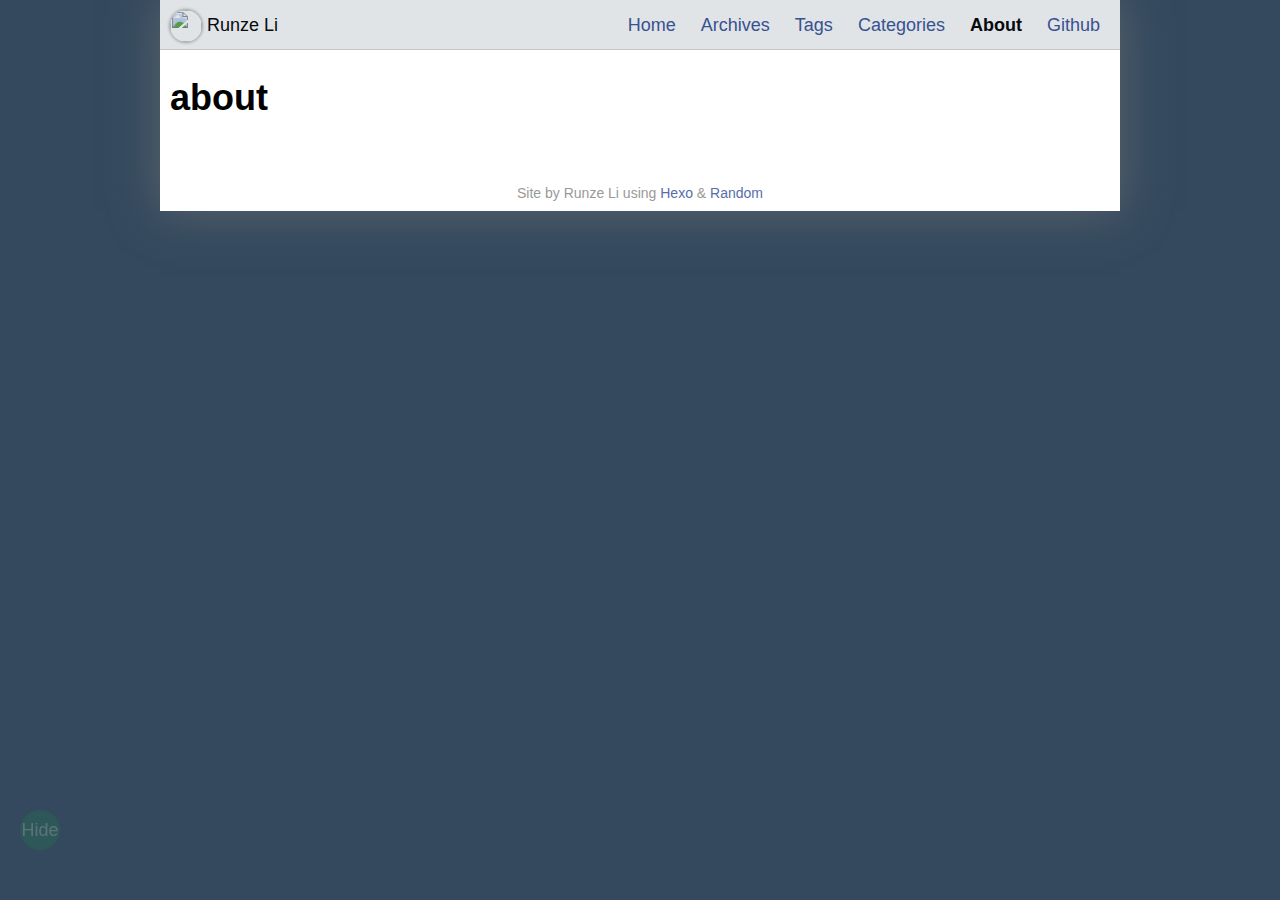
==== commit 683e3829: "Site updated: 2017-01-10 13:24:54" ====
--- a/about/index.html
+++ b/about/index.html
@@ -1,470 +1,311 @@
+
+
+
+
+
+
+
 <!doctype html>
-
-
-
-  
-
-
-<html class="theme-next muse use-motion" lang="">
+<html lang="">
 <head>
-  <meta charset="UTF-8"/>
-<meta http-equiv="X-UA-Compatible" content="IE=edge" />
-<meta name="viewport" content="width=device-width, initial-scale=1, maximum-scale=1"/>
-
-
-
-<meta http-equiv="Cache-Control" content="no-transform" />
-<meta http-equiv="Cache-Control" content="no-siteapp" />
-
-
-
-
-
-
-
-
-
-
-
-
-  
-  
-  <link href="/lib/fancybox/source/jquery.fancybox.css?v=2.1.5" rel="stylesheet" type="text/css" />
-
-
-
-
-  
-  
-  
-  
-
-  
+  <meta http-equiv="Content-Type" content="text/html" charset="UTF-8">
+  <meta name="viewport" content="width=device-width, initial-scale=1">
+  
+  <meta name="author" content="Runze Li">
+  
+  
+  
+  
+    <meta name="description" content="I am Runze Li.">
+  
+  <title>about [ Runze Li ]</title>
+  
+  
+    <link rel="shortcut icon" href="/favicon.ico">
+  
+  
+  <link rel="stylesheet" href="/css/random.css">
+<link rel="stylesheet" href="/css/vegas.min.css">
+<link rel="stylesheet" href="/css/highlight-railscasts.css">
+<link rel="stylesheet" href="/css/jquery.fancybox.css">
+<link rel="stylesheet" href="/css/iconfont/iconfont.css">
+<link rel="stylesheet" href="/css/jquery.fancybox-thumbs.css">
+<link rel="stylesheet" href="/css/plyr.css">
+  
+</head>
+
+<body>
+<div class="side-navigate hide-area">
+  
+  
+</div>
+<div id="outer-container" class="hide-area">
+<div id="container">
+  <div id="menu-outer" class="slide-down">
+    <div id="menu-inner">
+      <div id="brand">
+        
+        <a onClick="openUserCard()">
+          <img id="avatar" src="http://7te9fe.com1.z0.glb.clouddn.com/default_avatar.jpg"/>
+          <div id="homelink">Runze Li</div>
+        </a>
+      </div>
+      <div id="menu-list">
+        <ul>
+        
+        
+          
+            <li>
+          
+            <a href="/index.html">Home</a>
+            
+          </li>
+        
+          
+            <li>
+          
+            <a href="/archives">Archives</a>
+            
+          </li>
+        
+          
+            <li>
+          
+            <a href="/tags">Tags</a>
+            
+          </li>
+        
+          
+            <li>
+          
+            <a href="/categories">Categories</a>
+            
+          </li>
+        
+          
+            <li class="active">
+          
+            <a href="/about">About</a>
+            
+          </li>
+        
+          
+            <li>
+          
+            <a href="https://github.com/stiekel/hexo-theme-random">Github</a>
+            
+          </li>
+        
+        </ul>
+      </div>
+      <div id="show-menu">
+        <button>Menu</button>
+      </div>
+    </div>
+  </div>
+
+  <div id="content-outer">
+    <div id="content-inner">
+      
+      
+  <article id="page">
     
     
-  
-
-  
-
-  
-
-  
-
-  
-
-  
+      <h1 class="">about</h1>
+      
+      
     
-    
-    <link href="//fonts.googleapis.com/css?family=Lato:300,300italic,400,400italic,700,700italic&subset=latin,latin-ext" rel="stylesheet" type="text/css">
-  
-
-
-
-
-
-
-<link href="/lib/font-awesome/css/font-awesome.min.css?v=4.6.2" rel="stylesheet" type="text/css" />
-
-<link href="/css/main.css?v=5.1.0" rel="stylesheet" type="text/css" />
-
-
-  <meta name="keywords" content="Hexo, NexT" />
-
-
-
-
-
-
-
-
-  <link rel="shortcut icon" type="image/x-icon" href="/favicon.ico?v=5.1.0" />
-
-
-
-
-
-
-<meta name="description" content="I am Runze Li.">
-<meta property="og:type" content="website">
-<meta property="og:title" content="about">
-<meta property="og:url" content="http://yoursite.com/about/index.html">
-<meta property="og:site_name" content="Runze Li">
-<meta property="og:description" content="I am Runze Li.">
-<meta property="og:updated_time" content="2017-01-09T12:21:35.000Z">
-<meta name="twitter:card" content="summary">
-<meta name="twitter:title" content="about">
-<meta name="twitter:description" content="I am Runze Li.">
-
-
-
-<script type="text/javascript" id="hexo.configurations">
-  var NexT = window.NexT || {};
-  var CONFIG = {
-    root: '/',
-    scheme: 'Muse',
-    sidebar: {"position":"left","display":"post"},
-    fancybox: true,
-    motion: true,
-    duoshuo: {
-      userId: '0',
-      author: 'Author'
-    },
-    algolia: {
-      applicationID: '',
-      apiKey: '',
-      indexName: '',
-      hits: {"per_page":10},
-      labels: {"input_placeholder":"Search for Posts","hits_empty":"We didn't find any results for the search: ${query}","hits_stats":"${hits} results found in ${time} ms"}
-    }
-  };
-</script>
-
-
-
-  <link rel="canonical" href="http://yoursite.com/about/"/>
-
-
-
-
-
-  <title>
-  
-
-  
-    about | Runze Li
-  
-</title>
-</head>
-
-<body itemscope itemtype="http://schema.org/WebPage" lang="">
-
-  
-
-
-
-
-
-
-
-
-
-
-  
-  
-    
-  
-
-  <div class="container one-collumn sidebar-position-left  ">
-    <div class="headband"></div>
-
-    <header id="header" class="header" itemscope itemtype="http://schema.org/WPHeader">
-      <div class="header-inner"><div class="site-meta ">
-  
-
-  <div class="custom-logo-site-title">
-    <a href="/"  class="brand" rel="start">
-      <span class="logo-line-before"><i></i></span>
-      <span class="site-title">Runze Li</span>
-      <span class="logo-line-after"><i></i></span>
-    </a>
-  </div>
-    
-      <p class="site-subtitle"></p>
-    
-</div>
-
-<div class="site-nav-toggle">
-  <button>
-    <span class="btn-bar"></span>
-    <span class="btn-bar"></span>
-    <span class="btn-bar"></span>
-  </button>
-</div>
-
-<nav class="site-nav">
-  
-
-  
-    <ul id="menu" class="menu">
-      
-        
-        <li class="menu-item menu-item-home">
-          <a href="/" rel="section">
-            
-              <i class="menu-item-icon fa fa-fw fa-home"></i> <br />
-            
-            Startseite
-          </a>
-        </li>
-      
-        
-        <li class="menu-item menu-item-archives">
-          <a href="/archives" rel="section">
-            
-              <i class="menu-item-icon fa fa-fw fa-archive"></i> <br />
-            
-            Archiv
-          </a>
-        </li>
-      
-        
-        <li class="menu-item menu-item-tags">
-          <a href="/tags" rel="section">
-            
-              <i class="menu-item-icon fa fa-fw fa-tags"></i> <br />
-            
-            Tags
-          </a>
-        </li>
-      
-
-      
-    </ul>
+  </article>
+
+  
+<nav id="pagination">
+  
+
   
 
   
 </nav>
 
-
-
- </div>
-    </header>
-
-    <main id="main" class="main">
-      <div class="main-inner">
-        <div class="content-wrap">
-          <div id="content" class="content">
-            
-
-  <div id="posts" class="posts-expand">
-  <header class="post-header">
-
-	<h2 class="post-title" itemprop="name headline">about</h2>
-
-
-
-</header>
-
-    
-    
-      
-    
-  </div>
-
-          
-          </div>
-          
-
-
-          
-
-        </div>
-        
-          
-  
-  <div class="sidebar-toggle">
-    <div class="sidebar-toggle-line-wrap">
-      <span class="sidebar-toggle-line sidebar-toggle-line-first"></span>
-      <span class="sidebar-toggle-line sidebar-toggle-line-middle"></span>
-      <span class="sidebar-toggle-line sidebar-toggle-line-last"></span>
+  <!-- JiaThis Button BEGIN -->
+
+<!-- JiaThis Button END -->
+
+
+      
+      
+      
     </div>
   </div>
 
-  <aside id="sidebar" class="sidebar">
-    <div class="sidebar-inner">
-
-      
-
-      
-
-      <section class="site-overview sidebar-panel sidebar-panel-active">
-        <div class="site-author motion-element" itemprop="author" itemscope itemtype="http://schema.org/Person">
-          <img class="site-author-image" itemprop="image"
-               src="/images/avatar.gif"
-               alt="Runze Li" />
-          <p class="site-author-name" itemprop="name">Runze Li</p>
-          <p class="site-description motion-element" itemprop="description">I am Runze Li.</p>
-        </div>
-        <nav class="site-state motion-element">
-        
-          
-            <div class="site-state-item site-state-posts">
-              <a href="/archives">
-                <span class="site-state-item-count">1</span>
-                <span class="site-state-item-name">Artikel</span>
-              </a>
-            </div>
-          
-
-          
-
-          
-
-        </nav>
-
-        
-
-        <div class="links-of-author motion-element">
-          
-        </div>
-
-        
-        
-
-        
-        
-
-        
-
-
-      </section>
-
-      
-
-    </div>
-  </aside>
-
-
-        
-      </div>
-    </main>
-
-    <footer id="footer" class="footer">
-      <div class="footer-inner">
-        <div class="copyright" >
-  
-  &copy; 
-  <span itemprop="copyrightYear">2017</span>
-  <span class="with-love">
-    <i class="fa fa-heart"></i>
-  </span>
-  <span class="author" itemprop="copyrightHolder">Runze Li</span>
-</div>
-
-
-<div class="powered-by">
-  Erstellt mit  <a class="theme-link" href="https://hexo.io">Hexo</a>
-</div>
-
-<div class="theme-info">
-  Theme -
-  <a class="theme-link" href="https://github.com/iissnan/hexo-theme-next">
-    NexT.Muse
-  </a>
-</div>
-
-
-        
-
-        
-      </div>
-    </footer>
-
-    <div class="back-to-top">
-      <i class="fa fa-arrow-up"></i>
+  <div id="bottom-outer">
+    <div id="bottom-inner">
+      Site by Runze Li using
+      <a href="http://hexo.io">Hexo</a> & <a href="https://github.com/stiekel/hexo-theme-random">Random</a>
+      <br>
+      
     </div>
   </div>
-
-  
-
-<script type="text/javascript">
-  if (Object.prototype.toString.call(window.Promise) !== '[object Function]') {
-    window.Promise = null;
+</div>
+
+</div>
+
+
+
+<div id="user-card">
+  <div class="center-field">
+    <img class="avatar" src="http://7te9fe.com1.z0.glb.clouddn.com/default_avatar.jpg">
+    <p id="description">I am Runze Li.</p>
+    <ul class="social-icon">
+  
+  
+    <li>
+      <a href="https://github.com/stiekel/hexo-theme-random">
+        
+          <i class="icon iconfont github">&#xe606;</i>
+        
+      </a>
+    </li>
+  
+    <li>
+      <a href="https://coding.net/u/Stiekel">
+        
+          <i class="icon iconfont coding">&#xe607;</i>
+        
+      </a>
+    </li>
+  
+    <li>
+      <a href="https://twitter.com/SidCN">
+        
+          <i class="icon iconfont twitter">&#xe600;</i>
+        
+      </a>
+    </li>
+  
+    <li>
+      <a href="http://weibo.com/sidcn">
+        
+          <i class="icon iconfont weibo">&#xe602;</i>
+        
+      </a>
+    </li>
+  
+    <li>
+      <a href="http://www.douban.com/people/Stiekel/">
+        
+          <i class="icon iconfont douban">&#xe60f;</i>
+        
+      </a>
+    </li>
+  
+</ul>
+  </div>
+</div>
+
+
+<div id="btn-view">Hide</div>
+
+<script>
+// is trigger analytics / tongji script
+var isIgnoreHost = false;
+
+if(window && window.location && window.location.host) {
+  isIgnoreHost = ["localhost","127.0.0.1"].some(function(address){
+    return 0 === window.location.host.indexOf(address);
+  });
+}
+
+var isTriggerAnalytics = !( true && isIgnoreHost );
+
+</script>
+
+
+
+
+  
+  
+    <script src="/js/jquery-2.2.3.min.js"></script>
+  
+    <script src="/js/vegas.min.js"></script>
+  
+    <script src="/js/random.js"></script>
+  
+    <script src="/js/highlight.pack.js"></script>
+  
+    <script src="/js/jquery.mousewheel.pack.js"></script>
+  
+    <script src="/js/jquery.fancybox.pack.js"></script>
+  
+    <script src="/js/jquery.fancybox-thumbs.js"></script>
+  
+    <script src="/js/plyr.js"></script>
+  
+
+<script>
+
+  // fancybox
+  var backgroundImages = [];
+  
+  $('#post').each(function(i){
+    $(this).find('img').each(function(){
+      if ($(this).parent().hasClass('fancybox') || $(this).parent().hasClass('fancybox-thumb')) return;
+      var alt = this.alt || this.title;
+      if (alt) $(this).after('<span class="caption">' + alt + '</span>');
+      $(this).wrap('<a href="' + this.src + '" title="' + alt + '" class="fancybox"></a>');
+    });
+    $(this).find('.fancybox').each(function(){
+      $(this).attr('rel', 'post' + i);
+    });
+  });
+  $(".fancybox").fancybox();
+
+var vegasConfig = {"preload­Image":true,"transition":["slideLeft2","slideRight2","flash2"],"timer":true,"delay":5000,"shuffle":true,"count":28};
+var unsplashConfig = {"gravity":"north"};
+// is show background images
+var turnoffBackgroundImage = false;
+
+
+
+
+var backgroundColor = "34495E";
+
+$(".fancybox-thumb").fancybox({
+  prevEffect: 'none',
+  nextEffect: 'none',
+  helpers: {
+    title: {
+      type: 'outside'
+    },
+    thumbs: {
+      width: 50,
+      height: 50
+    }
   }
+});
+
+// show video with plyr
+$(".video-container iframe").each(function(i){
+  var url = $(this).attr('src');
+  var id = url.split('/').pop();
+  var plyrContainer = document.createElement('div');
+  plyrContainer.className = 'plyr';
+  var plyrElement = document.createElement('div');
+  plyrElement.dataset.videoId = id;
+  switch(true) {
+    case url.search('youtube.com') >= 0:
+      plyrElement.dataset.type = 'youtube';
+      break;
+    case url.search('vimeo.com') >= 0:
+      plyrElement.dataset.type = 'vimeo';
+      break;
+    default:
+      return;
+  };
+  plyrContainer.appendChild(plyrElement);
+  $(this).parent().html(plyrContainer);
+});
+plyr.setup('.plyr', {iconUrl: '/css/sprite.svg'});
 </script>
-
-
-
-
-
-
-
-
-
-  
-
-
-
-
-  
-  <script type="text/javascript" src="/lib/jquery/index.js?v=2.1.3"></script>
-
-  
-  <script type="text/javascript" src="/lib/fastclick/lib/fastclick.min.js?v=1.0.6"></script>
-
-  
-  <script type="text/javascript" src="/lib/jquery_lazyload/jquery.lazyload.js?v=1.9.7"></script>
-
-  
-  <script type="text/javascript" src="/lib/velocity/velocity.min.js?v=1.2.1"></script>
-
-  
-  <script type="text/javascript" src="/lib/velocity/velocity.ui.min.js?v=1.2.1"></script>
-
-  
-  <script type="text/javascript" src="/lib/fancybox/source/jquery.fancybox.pack.js?v=2.1.5"></script>
-
-
-  
-
-
-  <script type="text/javascript" src="/js/src/utils.js?v=5.1.0"></script>
-
-  <script type="text/javascript" src="/js/src/motion.js?v=5.1.0"></script>
-
-
-
-  
-  
-
-  
-
-  
-
-
-  <script type="text/javascript" src="/js/src/bootstrap.js?v=5.1.0"></script>
-
-
-
-  
-
-
-
-  
-
-
-
-
-	
-
-
-
-
-
-  
-
-
-
-
-
-  
-
-  
-
-
-
-
-  
-  
-
-  
-
-  
-
-  
-
-  
-
-
 </body>
 </html>
+
--- a/css/random.css
+++ b/css/random.css
@@ -0,0 +1,697 @@
+body {
+  background-color: #34495e;
+  margin: 0px;
+  font-family: Lato, "Microsoft Jhenghei", "Hiragino Sans GB", "Microsoft YaHei", sans-serif;
+  font-size: 18px;
+}
+@media (max-width: 860px) {
+  body {
+    font-size: 16px;
+  }
+}
+article {
+  line-height: 1.5em;
+}
+.highlight {
+  line-height: 1.25em;
+}
+a {
+  text-decoration: none;
+  color: #3a539b;
+}
+a:hover {
+  text-decoration: underline;
+}
+#outer-container {
+  position: absolute;
+  left: 50%;
+  width: 960px;
+  margin-left: -480px;
+  box-shadow: 0 0 2.5em #5d656c;
+}
+@media (max-width: 960px) {
+  #outer-container {
+    width: 860px;
+    margin-left: -430px;
+  }
+}
+@media (max-width: 860px) {
+  #outer-container {
+    width: 760px;
+    margin-left: -380px;
+  }
+}
+#menu-outer,
+#container {
+  background-color: #fff;
+}
+#menu-outer,
+#bottom-outer,
+#random-index {
+  opacity: 0.85;
+}
+.random-center {
+  position: absolute;
+  top: 50%;
+  left: 50%;
+  margin-top: -200px;
+  width: 960px;
+  margin-left: -480px;
+}
+@media (max-width: 960px) {
+  .random-center {
+    width: 860px;
+    margin-left: -430px;
+  }
+}
+@media (max-width: 860px) {
+  .random-center {
+    width: 760px;
+    margin-left: -380px;
+  }
+}
+#random-index {
+  margin: 20px;
+  padding-bottom: 20px;
+  text-align: center;
+  border-radius: 10px;
+  background-color: #ecf0f1;
+}
+#random-index a {
+  padding: 5px;
+}
+#random-index .title {
+  font-size: 28px;
+  font-weight: 900;
+  font-color: #34495e;
+  padding-bottom: 5px;
+  cursor: pointer;
+}
+#random-index .title a {
+  color: #34495e;
+}
+#random-index .title a:hover {
+  color: #34495e;
+  text-decoration: none;
+  background-color: transparent;
+}
+.sub-title {
+  cursor: pointer;
+  font-weight: none;
+  padding-bottom: 10px;
+}
+#random-index .index-nav-link {
+  list-style: none;
+  padding: 5px 0px 5px 0px;
+}
+#random-index .index-nav-link li {
+  display: inline;
+  padding-left: 5px;
+}
+#random-index hr {
+  width: 75%;
+  color: #7f8c8d;
+  margin: 0px auto;
+}
+.center-field {
+  margin: 0 auto;
+}
+.avatar {
+  cursor: pointer;
+  margin-top: -70px;
+  border: 2px solid #fff;
+  border-radius: 50%;
+  background-color: #ecf0f1;
+  box-shadow: 0 0px 3px 1px rgba(0,0,0,0.3);
+}
+#menu-outer {
+  margin: 0px;
+  padding: 0px;
+  position: fixed;
+  z-index: 1;
+  transition-property: all;
+  transition-duration: 0.5s;
+  transition-timing-function: cubic-bezier(0, 1, 0.5, 1);
+}
+.slide-up {
+  top: -50px;
+}
+.slide-down {
+  top: 0;
+}
+#menu-inner {
+  line-height: 50px;
+  height: 49px;
+  border-bottom: 1px solid #ddd;
+  padding: 0px 10px 0 10px;
+  width: 940px;
+}
+@media (max-width: 960px) {
+  #menu-inner {
+    width: 840px;
+  }
+}
+@media (max-width: 860px) {
+  #menu-inner {
+    width: 740px;
+  }
+}
+#menu-inner .left {
+  float: left;
+}
+#menu-inner #brand {
+  float: left;
+  vertical-align: middle;
+  cursor: pointer;
+}
+#menu-inner #homelink {
+  line-height: 32px;
+  display: inline-block;
+}
+#menu-inner #brand a {
+  top: 0;
+  color: #000;
+}
+#menu-inner #brand a:hover {
+  background-color: #fff;
+  text-decoration: none;
+}
+#menu-list {
+  line-style: none;
+  display: inline-block;
+  float: right;
+  padding-left: 0px;
+}
+#menu-list ul {
+  margin: 0px;
+}
+#menu-list ul li {
+  padding: 5px;
+  margin: 5px;
+  text-align: center;
+  display: inline;
+}
+#menu-list ul li.active {
+  font-weight: 900;
+}
+#menu-list ul li.active a {
+  color: #000;
+}
+#menu-list ul li:hover {
+  font-weight: 900;
+}
+#menu-list ul li a {
+  text-decoration: none;
+}
+#menu-outer #avatar {
+  border-radius: 50%;
+  border: 2px wihte solid;
+  box-shadow: 0 0px 3px 1px rgba(0,0,0,0.3);
+  vertical-align: middle;
+  width: 32px;
+  height: 32px;
+}
+#bottom-outer {
+  color: #888;
+  text-align: center;
+  padding: 10px;
+  padding-top: 40px;
+  background-color: #fff;
+  font-size: 14px;
+}
+@media (max-width: 960px) {
+  #bottom-outer {
+    font-size: 12px;
+  }
+}
+#container {
+  margin-top: 50px;
+}
+#content-outer {
+  padding: 10px;
+}
+.tag-cloud-tags {
+  text-align: center;
+}
+.tag-cloud-tags a {
+  padding: 3px;
+}
+.tag-cloud-tags a:hover {
+  text-decoration: none;
+  background-color: #bbb;
+  color: #000;
+}
+.center-title {
+  text-align: center;
+}
+.category-list {
+  text-align: center;
+  padding-left: 0px;
+}
+ul.category-list {
+  list-style: none;
+}
+ul.category-list li {
+  display: inline-block;
+  margin: 10px;
+}
+ul.category-list li a {
+  padding: 8px;
+  margin: 8px;
+  background-color: #eee;
+  color: #000;
+}
+ul.category-list li a:hover {
+  background-color: #ddd;
+  text-decoration: none;
+}
+.archive-year-title {
+  margin: 10px 0 5px 0;
+}
+.posts-count {
+  font-size: 12px;
+  font-weight: normal;
+  color: #888;
+  font-style: italic;
+}
+.post-title-item {
+  margin-left: 20px;
+  padding-left: 5px;
+  border-left: 2px #bbb solid;
+}
+.post-title-item:hover {
+  border-left: 4px #1e8bc3 solid;
+}
+.post-title-item p {
+  margin-top: 2px;
+}
+#pagination {
+  margin-top: 20px;
+  text-align: center;
+}
+#pagination a {
+  padding: 5px;
+  background-color: #eee;
+  line-height: 28px;
+}
+#pagination a:hover {
+  background-color: #ddd;
+  color: #1f3a93;
+  text-decoration: none;
+}
+#btn-view {
+  color: #c8f7c5;
+  text-align: center;
+  background-color: #1e824c;
+  border-radius: 50%;
+  line-height: 40px;
+  display: block;
+  position: fixed;
+  top: 90%;
+  margin-left: 20px;
+  height: 40px;
+  width: 40px;
+  cursor: pointer;
+  opacity: 0.25;
+}
+#btn-view:hover {
+  opacity: 0.75;
+  box-shadow: 0 0px 10px 5px rgba(46,204,113,0.9);
+}
+.page-title-sub {
+  color: #888;
+  font-size: 14px;
+}
+@media (max-width: 960px) {
+  .page-title-sub {
+    font-size: 12px;
+  }
+}
+.page-title-sub span {
+  margin-right: 5px;
+}
+article img {
+  max-width: 940px;
+}
+@media (max-width: 960px) {
+  article img {
+    max-width: 840px;
+  }
+}
+@media (max-width: 860px) {
+  article img {
+    max-width: 740px;
+  }
+}
+#user-card {
+  text-align: center;
+  color: #333;
+  display: none;
+}
+#user-card .avatar {
+  width: 96px;
+  height: 96px;
+  margin-top: 0px;
+}
+#user-card ul {
+  list-style: none;
+  padding: 0px;
+}
+#user-card ul li {
+  display: inline;
+  margin: 0px;
+  padding: 0px 3px;
+}
+#show-menu {
+  display: none;
+  float: right;
+}
+#show-menu button {
+  background-color: #eee;
+  border: 1px #444 solid;
+  padding: 6px;
+  position: static;
+  right: 0;
+  left: auto;
+}
+.category-list-item .active {
+  background-color: #4183d7;
+  color: #fff;
+}
+.category-list-item .active:hover {
+  background-color: #22a7f0;
+}
+.social-icon {
+  padding-left: 0px;
+}
+.social-icon li {
+  display: inline;
+}
+.social-icon li a {
+  color: #808080;
+}
+.social-icon li a i {
+  font-size: 25px;
+}
+.social-icon li a:hover {
+  text-decoration: none;
+}
+.douban:hover {
+  color: #072;
+}
+.twitter:hover {
+  color: #1da1f2;
+}
+.linkedin:hover {
+  color: #333;
+}
+.weibo:hover {
+  color: #fa7d3c;
+}
+.google-plus:hover {
+  color: #d73d32;
+}
+.facebook:hover {
+  color: #0e385f;
+}
+.dribbble:hover {
+  color: #ea4c89;
+}
+.github:hover {
+  color: #4078c0;
+}
+.coding:hover {
+  color: #000;
+}
+.npmjs:hover {
+  color: #cb3837;
+}
+.youtube:hover {
+  color: #cc181e;
+}
+.zhihu:hover {
+  color: #0e78e7;
+}
+.lofter:hover {
+  color: #444;
+}
+.quora:hover {
+  color: #b92b27;
+}
+.rss:hover {
+  color: #d35400;
+}
+.jian:hover {
+  color: #de533a;
+}
+.instagram:hover {
+  color: #fd1d1d;
+}
+.stackoverflow:hover {
+  color: #f48024;
+}
+.segmentfault:hover {
+  color: #005f3c;
+}
+.side-navigate {
+  position: fixed;
+  top: 60%;
+  width: 100%;
+  z-index: 2;
+  pointer-events: none;
+}
+.side-navigate .item {
+  display: table-cell;
+}
+.side-navigate .item-icon:hover {
+  opacity: 1;
+  background-size: 40px 40px;
+}
+.side-navigate .item-icon {
+  pointer-events: auto;
+  opacity: 0.55;
+  padding: 20px;
+  border-radius: 50%;
+  border: 1px #52b3d9 solid;
+  width: 30px;
+  height: 30px;
+  background-repeat: no-repeat;
+  background-position: center;
+  background-size: 30px 30px;
+}
+.side-navigate a:hover + div {
+  display: block;
+}
+.side-navigate a:hover {
+  display: block;
+}
+.side-navigate .prev .item-icon {
+  background-image: url("prev.png");
+  float: left;
+}
+.side-navigate .prev {
+  display: inline-block;
+  left: 0;
+}
+.side-navigate .item-title {
+  display: none;
+  padding: 10px;
+  max-width: 300px;
+  vertical-align: center;
+  background-color: #52b3d9;
+  height: 52px;
+}
+.side-navigate .next .item-icon {
+  background-image: url("next.png");
+  float: right;
+}
+.side-navigate .prev .item-title {
+  margin-left: 70px;
+}
+.side-navigate .next .item-title {
+  margin-right: 70px;
+}
+.side-navigate .next {
+  display: inline-block;
+  float: right;
+  right: 0;
+}
+.fancybox-thumb:hover {
+  text-decoration: none;
+}
+.fancybox-thumb img {
+  max-width: 120px;
+  max-height: 120px;
+  padding: 3px;
+  border-radius: 5%;
+  border: 1px solid #ddd;
+}
+.caption {
+  display: block;
+  text-align: center;
+  font-size: 14px;
+  color: #999;
+}
+.random-toc-area {
+  position: fixed;
+  width: 200px;
+  right: 0px;
+  top: 0px;
+  display: block;
+}
+@media (max-width: 1360px) {
+  .random-toc-area {
+    display: none;
+  }
+}
+.random-toc {
+  background: #444;
+  color: #bbb;
+  height: 500px;
+  margin-top: 0px;
+  font-size: 12px;
+  height: 100%;
+  overflow-y: auto;
+}
+.random-toc ol {
+  padding-left: 15px;
+}
+.random-toc h2 {
+  text-align: center;
+}
+.random-toc a {
+  color: #bbb;
+  display: block;
+}
+.toc-text {
+  display: block;
+}
+.toc-text:hover {
+  background-color: #666;
+}
+.btn-hide-toc {
+  border: none;
+  z-index: 1;
+  display: block;
+  width: 100%;
+  background-color: #666;
+  height: 30px;
+  color: #bbb;
+}
+.btn-hide-toc:hover {
+  background-color: #888;
+}
+figure.highlight {
+  margin: 0px -10px 0px -10px;
+}
+figure.highlight td.gutter {
+  padding-right: 20px;
+}
+figure.highlight .line {
+  white-space: pre-wrap;
+}
+code {
+  font-family: Consolas, Monaco, Courier New, Lucida Console;
+  background-color: #ddd;
+  font-style: italic;
+  padding-left: 12px;
+  padding-right: 12px;
+}
+table .line {
+  font-family: Consolas, Monaco, Courier New, Lucida Console;
+}
+blockquote {
+  background-color: #eee;
+  padding: 2px 10px;
+  border-left: 2px solid #999;
+}
+@media (max-width: 1060px) {
+  .side-navigate {
+    display: none;
+  }
+  .jiathis_style {
+    display: none;
+    visibility: hidden;
+  }
+}
+@media (max-width: 760px) {
+  #outer-container,
+  .random-center,
+  #menu-outer {
+    width: 100%;
+  }
+  #outer-container {
+    left: 0%;
+    margin-left: 0px;
+  }
+  #menu-inner {
+    width: 95%;
+    padding: 0 2%;
+  }
+  .post-title-item {
+    margin-left: 3px;
+  }
+  #show-menu {
+    display: inline-block;
+  }
+  article img {
+    width: 95%;
+  }
+  #menu-list {
+    display: none;
+    position: absolute;
+    margin-top: 50px;
+    background-color: #fff;
+    opacity: 0.85;
+    width: 100%;
+  }
+  #menu-list ul {
+    padding-left: 0px;
+  }
+  #menu-list ul li {
+    text-align: center;
+    display: block;
+  }
+  .highlight {
+    margin-left: 0px;
+    margin-right: 0px;
+  }
+}
+@media (max-width: 760px) and (max-width: 480px) {
+  .random-center {
+    position: static;
+    left: 0;
+    margin-left: 0px;
+    width: 100%;
+    margin-top: 30%;
+  }
+  #random-index .index-nav-link li {
+    display: block;
+  }
+  #bottom-outer,
+  #random-index {
+    opacity: 0.95;
+  }
+  #menu-outer {
+    opacity: 0.95;
+  }
+}
+@media (max-width: 760px) and (max-height: 480px) {
+  .random-center {
+    position: static;
+    top: 0;
+    left: 0;
+    margin-left: 0px;
+    margin-top: 95px;
+    width: 100%;
+  }
+  #random-index .index-nav-link li {
+    display: block;
+    padding: 0px 0px;
+  }
+}
+@media (max-width: 760px) and (max-height: 320px) {
+  .random-center {
+    margin-top: 75px;
+  }
+}
--- a/css/vegas.min.css
+++ b/css/vegas.min.css
@@ -0,0 +1 @@
+.vegas-overlay,.vegas-slide,.vegas-slide-inner,.vegas-timer,.vegas-wrapper{position:absolute;top:0;left:0;bottom:0;right:0;overflow:hidden;border:none;padding:0;margin:0}.vegas-overlay{opacity:.5;background:url(overlays/02.png) center center}.vegas-timer{top:auto;bottom:0;height:2px}.vegas-timer-progress{width:0;height:100%;background:#fff;-webkit-transition:width ease-out;transition:width ease-out}.vegas-timer-running .vegas-timer-progress{width:100%}.vegas-slide,.vegas-slide-inner{margin:0;padding:0;background:center center no-repeat;-webkit-transform:translateZ(0);transform:translateZ(0)}body .vegas-container{overflow:hidden!important;position:relative}.vegas-video{min-width:100%;min-height:100%;width:auto;height:auto}body.vegas-container{overflow:auto;position:static;z-index:-2}body.vegas-container>.vegas-overlay,body.vegas-container>.vegas-slide,body.vegas-container>.vegas-timer{position:fixed;z-index:-1}:root body.vegas-container>.vegas-overlay,:root body.vegas-container>.vegas-slide,_::full-page-media,_:future{bottom:-76px}.vegas-transition-fade,.vegas-transition-fade2{opacity:0}.vegas-transition-fade-in,.vegas-transition-fade2-in{opacity:1}.vegas-transition-fade2-out{opacity:0}.vegas-transition-blur,.vegas-transition-blur2{opacity:0;-webkit-filter:blur(32px);filter:blur(32px)}.vegas-transition-blur-in,.vegas-transition-blur2-in{opacity:1;-webkit-filter:blur(0);filter:blur(0)}.vegas-transition-blur2-out{opacity:0}.vegas-transition-flash,.vegas-transition-flash2{opacity:0;-webkit-filter:brightness(25);filter:brightness(25)}.vegas-transition-flash-in,.vegas-transition-flash2-in{opacity:1;-webkit-filter:brightness(1);filter:brightness(1)}.vegas-transition-flash2-out{opacity:0;-webkit-filter:brightness(25);filter:brightness(25)}.vegas-transition-negative,.vegas-transition-negative2{opacity:0;-webkit-filter:invert(100%);filter:invert(100%)}.vegas-transition-negative-in,.vegas-transition-negative2-in{opacity:1;-webkit-filter:invert(0);filter:invert(0)}.vegas-transition-negative2-out{opacity:0;-webkit-filter:invert(100%);filter:invert(100%)}.vegas-transition-burn,.vegas-transition-burn2{opacity:0;-webkit-filter:contrast(1000%) saturate(1000%);filter:contrast(1000%) saturate(1000%)}.vegas-transition-burn-in,.vegas-transition-burn2-in{opacity:1;-webkit-filter:contrast(100%) saturate(100%);filter:contrast(100%) saturate(100%)}.vegas-transition-burn2-out{opacity:0;-webkit-filter:contrast(1000%) saturate(1000%);filter:contrast(1000%) saturate(1000%)}.vegas-transition-slideLeft,.vegas-transition-slideLeft2{-webkit-transform:translateX(100%);transform:translateX(100%)}.vegas-transition-slideLeft-in,.vegas-transition-slideLeft2-in{-webkit-transform:translateX(0);transform:translateX(0)}.vegas-transition-slideLeft2-out,.vegas-transition-slideRight,.vegas-transition-slideRight2{-webkit-transform:translateX(-100%);transform:translateX(-100%)}.vegas-transition-slideRight-in,.vegas-transition-slideRight2-in{-webkit-transform:translateX(0);transform:translateX(0)}.vegas-transition-slideRight2-out{-webkit-transform:translateX(100%);transform:translateX(100%)}.vegas-transition-slideUp,.vegas-transition-slideUp2{-webkit-transform:translateY(100%);transform:translateY(100%)}.vegas-transition-slideUp-in,.vegas-transition-slideUp2-in{-webkit-transform:translateY(0);transform:translateY(0)}.vegas-transition-slideDown,.vegas-transition-slideDown2,.vegas-transition-slideUp2-out{-webkit-transform:translateY(-100%);transform:translateY(-100%)}.vegas-transition-slideDown-in,.vegas-transition-slideDown2-in{-webkit-transform:translateY(0);transform:translateY(0)}.vegas-transition-slideDown2-out{-webkit-transform:translateY(100%);transform:translateY(100%)}.vegas-transition-zoomIn,.vegas-transition-zoomIn2{-webkit-transform:scale(0);transform:scale(0);opacity:0}.vegas-transition-zoomIn-in,.vegas-transition-zoomIn2-in{-webkit-transform:scale(1);transform:scale(1);opacity:1}.vegas-transition-zoomIn2-out,.vegas-transition-zoomOut,.vegas-transition-zoomOut2{-webkit-transform:scale(2);transform:scale(2);opacity:0}.vegas-transition-zoomOut-in,.vegas-transition-zoomOut2-in{-webkit-transform:scale(1);transform:scale(1);opacity:1}.vegas-transition-zoomOut2-out{-webkit-transform:scale(0);transform:scale(0);opacity:0}.vegas-transition-swirlLeft,.vegas-transition-swirlLeft2{-webkit-transform:scale(2) rotate(35deg);transform:scale(2) rotate(35deg);opacity:0}.vegas-transition-swirlLeft-in,.vegas-transition-swirlLeft2-in{-webkit-transform:scale(1) rotate(0);transform:scale(1) rotate(0);opacity:1}.vegas-transition-swirlLeft2-out,.vegas-transition-swirlRight,.vegas-transition-swirlRight2{-webkit-transform:scale(2) rotate(-35deg);transform:scale(2) rotate(-35deg);opacity:0}.vegas-transition-swirlRight-in,.vegas-transition-swirlRight2-in{-webkit-transform:scale(1) rotate(0);transform:scale(1) rotate(0);opacity:1}.vegas-transition-swirlRight2-out{-webkit-transform:scale(2) rotate(35deg);transform:scale(2) rotate(35deg);opacity:0}.vegas-animation-kenburns{-webkit-animation:kenburns ease-out;animation:kenburns ease-out}@-webkit-keyframes kenburns{0%{-webkit-transform:scale(1.5);transform:scale(1.5)}100%{-webkit-transform:scale(1);transform:scale(1)}}@keyframes kenburns{0%{-webkit-transform:scale(1.5);transform:scale(1.5)}100%{-webkit-transform:scale(1);transform:scale(1)}}.vegas-animation-kenburnsUp{-webkit-animation:kenburnsUp ease-out;animation:kenburnsUp ease-out}@-webkit-keyframes kenburnsUp{0%{-webkit-transform:scale(1.5) translate(0,10%);transform:scale(1.5) translate(0,10%)}100%{-webkit-transform:scale(1) translate(0,0);transform:scale(1) translate(0,0)}}@keyframes kenburnsUp{0%{-webkit-transform:scale(1.5) translate(0,10%);transform:scale(1.5) translate(0,10%)}100%{-webkit-transform:scale(1) translate(0,0);transform:scale(1) translate(0,0)}}.vegas-animation-kenburnsDown{-webkit-animation:kenburnsDown ease-out;animation:kenburnsDown ease-out}@-webkit-keyframes kenburnsDown{0%{-webkit-transform:scale(1.5) translate(0,-10%);transform:scale(1.5) translate(0,-10%)}100%{-webkit-transform:scale(1) translate(0,0);transform:scale(1) translate(0,0)}}@keyframes kenburnsDown{0%{-webkit-transform:scale(1.5) translate(0,-10%);transform:scale(1.5) translate(0,-10%)}100%{-webkit-transform:scale(1) translate(0,0);transform:scale(1) translate(0,0)}}.vegas-animation-kenburnsLeft{-webkit-animation:kenburnsLeft ease-out;animation:kenburnsLeft ease-out}@-webkit-keyframes kenburnsLeft{0%{-webkit-transform:scale(1.5) translate(10%,0);transform:scale(1.5) translate(10%,0)}100%{-webkit-transform:scale(1) translate(0,0);transform:scale(1) translate(0,0)}}@keyframes kenburnsLeft{0%{-webkit-transform:scale(1.5) translate(10%,0);transform:scale(1.5) translate(10%,0)}100%{-webkit-transform:scale(1) translate(0,0);transform:scale(1) translate(0,0)}}.vegas-animation-kenburnsRight{-webkit-animation:kenburnsRight ease-out;animation:kenburnsRight ease-out}@-webkit-keyframes kenburnsRight{0%{-webkit-transform:scale(1.5) translate(-10%,0);transform:scale(1.5) translate(-10%,0)}100%{-webkit-transform:scale(1) translate(0,0);transform:scale(1) translate(0,0)}}@keyframes kenburnsRight{0%{-webkit-transform:scale(1.5) translate(-10%,0);transform:scale(1.5) translate(-10%,0)}100%{-webkit-transform:scale(1) translate(0,0);transform:scale(1) translate(0,0)}}.vegas-animation-kenburnsUpLeft{-webkit-animation:kenburnsUpLeft ease-out;animation:kenburnsUpLeft ease-out}@-webkit-keyframes kenburnsUpLeft{0%{-webkit-transform:scale(1.5) translate(10%,10%);transform:scale(1.5) translate(10%,10%)}100%{-webkit-transform:scale(1) translate(0,0);transform:scale(1) translate(0,0)}}@keyframes kenburnsUpLeft{0%{-webkit-transform:scale(1.5) translate(10%,10%);transform:scale(1.5) translate(10%,10%)}100%{-webkit-transform:scale(1) translate(0,0);transform:scale(1) translate(0,0)}}.vegas-animation-kenburnsUpRight{-webkit-animation:kenburnsUpRight ease-out;animation:kenburnsUpRight ease-out}@-webkit-keyframes kenburnsUpRight{0%{-webkit-transform:scale(1.5) translate(-10%,10%);transform:scale(1.5) translate(-10%,10%)}100%{-webkit-transform:scale(1) translate(0,0);transform:scale(1) translate(0,0)}}@keyframes kenburnsUpRight{0%{-webkit-transform:scale(1.5) translate(-10%,10%);transform:scale(1.5) translate(-10%,10%)}100%{-webkit-transform:scale(1) translate(0,0);transform:scale(1) translate(0,0)}}.vegas-animation-kenburnsDownLeft{-webkit-animation:kenburnsDownLeft ease-out;animation:kenburnsDownLeft ease-out}@-webkit-keyframes kenburnsDownLeft{0%{-webkit-transform:scale(1.5) translate(10%,-10%);transform:scale(1.5) translate(10%,-10%)}100%{-webkit-transform:scale(1) translate(0,0);transform:scale(1) translate(0,0)}}@keyframes kenburnsDownLeft{0%{-webkit-transform:scale(1.5) translate(10%,-10%);transform:scale(1.5) translate(10%,-10%)}100%{-webkit-transform:scale(1) translate(0,0);transform:scale(1) translate(0,0)}}.vegas-animation-kenburnsDownRight{-webkit-animation:kenburnsDownRight ease-out;animation:kenburnsDownRight ease-out}@-webkit-keyframes kenburnsDownRight{0%{-webkit-transform:scale(1.5) translate(-10%,-10%);transform:scale(1.5) translate(-10%,-10%)}100%{-webkit-transform:scale(1) translate(0,0);transform:scale(1) translate(0,0)}}@keyframes kenburnsDownRight{0%{-webkit-transform:scale(1.5) translate(-10%,-10%);transform:scale(1.5) translate(-10%,-10%)}100%{-webkit-transform:scale(1) translate(0,0);transform:scale(1) translate(0,0)}}--- a/css/highlight-railscasts.css
+++ b/css/highlight-railscasts.css
@@ -0,0 +1,106 @@
+/*
+
+Railscasts-like style (c) Visoft, Inc. (Damien White)
+
+*/
+
+.hljs {
+  display: block;
+  overflow-x: auto;
+  padding: 0.5em;
+  background: #232323;
+  color: #e6e1dc;
+}
+
+.hljs-comment,
+.hljs-quote {
+  color: #bc9458;
+  font-style: italic;
+}
+
+.hljs-keyword,
+.hljs-selector-tag {
+  color: #c26230;
+}
+
+.hljs-string,
+.hljs-number,
+.hljs-regexp,
+.hljs-variable,
+.hljs-template-variable {
+  color: #a5c261;
+}
+
+.hljs-subst {
+  color: #519f50;
+}
+
+.hljs-tag,
+.hljs-name {
+  color: #e8bf6a;
+}
+
+.hljs-type {
+  color: #da4939;
+}
+
+
+.hljs-symbol,
+.hljs-bullet,
+.hljs-built_in,
+.hljs-builtin-name,
+.hljs-attr,
+.hljs-link {
+  color: #6d9cbe;
+}
+
+.hljs-params {
+  color: #d0d0ff;
+}
+
+.hljs-attribute {
+  color: #cda869;
+}
+
+.hljs-meta {
+  color: #9b859d;
+}
+
+.hljs-title,
+.hljs-section {
+  color: #ffc66d;
+}
+
+.hljs-addition {
+  background-color: #144212;
+  color: #e6e1dc;
+  display: inline-block;
+  width: 100%;
+}
+
+.hljs-deletion {
+  background-color: #600;
+  color: #e6e1dc;
+  display: inline-block;
+  width: 100%;
+}
+
+.hljs-selector-class {
+  color: #9b703f;
+}
+
+.hljs-selector-id {
+  color: #8b98ab;
+}
+
+.hljs-emphasis {
+  font-style: italic;
+}
+
+.hljs-strong {
+  font-weight: bold;
+}
+
+.hljs-link {
+  text-decoration: underline;
+}
--- a/css/iconfont/iconfont.css
+++ b/css/iconfont/iconfont.css
@@ -0,0 +1,36 @@
+
+@font-face {font-family: "iconfont";
+  src: url('iconfont.eot?t=1475620527'); /* IE9*/
+  src: url('iconfont.eot?t=1475620527#iefix') format('embedded-opentype'), /* IE6-IE8 */
+  url('iconfont.woff?t=1475620527') format('woff'), /* chrome, firefox */
+  url('iconfont.ttf?t=1475620527') format('truetype'), /* chrome, firefox, opera, Safari, Android, iOS 4.2+*/
+  url('iconfont.svg?t=1475620527#iconfont') format('svg'); /* iOS 4.1- */
+}
+
+.iconfont {
+  font-family:"iconfont" !important;
+  font-size:16px;
+  font-style:normal;
+  -webkit-font-smoothing: antialiased;
+  -webkit-text-stroke-width: 0.2px;
+  -moz-osx-font-smoothing: grayscale;
+}
+.icon-Twitter:before { content: "\e600"; }
+.icon-sociallinkedin:before { content: "\e601"; }
+.icon-weibo:before { content: "\e602"; }
+.icon-iconsf:before { content: "\e611"; }
+.icon-google:before { content: "\e603"; }
+.icon-rss:before { content: "\e60e"; }
+.icon-facebook:before { content: "\e604"; }
+.icon-lofter:before { content: "\e60d"; }
+.icon-dribbble:before { content: "\e605"; }
+.icon-youtube:before { content: "\e60a"; }
+.icon-twelve:before { content: "\e60c"; }
+.icon-instagram:before { content: "\e613"; }
+.icon-iconfontzhihu:before { content: "\e60b"; }
+.icon-github:before { content: "\e606"; }
+.icon-coding-copy:before { content: "\e607"; }
+.icon-slice1:before { content: "\e608"; }
+.icon-douban-copy:before { content: "\e60f"; }
+.icon-jianshu:before { content: "\e614"; }
+.icon-stackoverflow:before { content: "\e612"; }
--- a/css/plyr.css
+++ b/css/plyr.css
@@ -0,0 +1 @@
+.plyr .plyr__video-embed iframe,.plyr__tooltip{pointer-events:none}@-webkit-keyframes plyr-progress{to{background-position:25px 0}}@keyframes plyr-progress{to{background-position:25px 0}}.plyr{position:relative;max-width:100%;min-width:200px;font-family:Avenir,"Avenir Next","Helvetica Neue","Segoe UI",Helvetica,Arial,sans-serif}.plyr,.plyr *,.plyr ::after,.plyr ::before{box-sizing:border-box}.plyr a,.plyr button,.plyr input,.plyr label{-ms-touch-action:manipulation;touch-action:manipulation}.plyr audio,.plyr video{width:100%;height:auto;vertical-align:middle;border-radius:inherit}.plyr input[type=range]{display:block;height:20px;width:100%;margin:0;padding:0;vertical-align:middle;-webkit-appearance:none;-moz-appearance:none;appearance:none;cursor:pointer;border:none;background:0 0}.plyr input[type=range]::-webkit-slider-runnable-track{height:8px;background:0 0;border:0;border-radius:4px;-webkit-user-select:none;user-select:none}.plyr input[type=range]::-webkit-slider-thumb{-webkit-appearance:none;margin-top:-4px;position:relative;height:16px;width:16px;background:#fff;border:2px solid transparent;border-radius:100%;transition:background .2s ease,border .2s ease,-webkit-transform .2s ease;transition:background .2s ease,border .2s ease,transform .2s ease;transition:background .2s ease,border .2s ease,transform .2s ease,-webkit-transform .2s ease;box-shadow:0 1px 1px rgba(0,0,0,.15),0 0 0 1px rgba(0,0,0,.15);box-sizing:border-box}.plyr input[type=range]::-moz-range-track{height:8px;background:0 0;border:0;border-radius:4px;-moz-user-select:none;user-select:none}.plyr input[type=range]::-moz-range-thumb{position:relative;height:16px;width:16px;background:#fff;border:2px solid transparent;border-radius:100%;transition:background .2s ease,border .2s ease,-webkit-transform .2s ease;transition:background .2s ease,border .2s ease,transform .2s ease;transition:background .2s ease,border .2s ease,transform .2s ease,-webkit-transform .2s ease;box-shadow:0 1px 1px rgba(0,0,0,.15),0 0 0 1px rgba(0,0,0,.15);box-sizing:border-box}.plyr input[type=range]::-ms-track{height:8px;background:0 0;border:0;color:transparent}.plyr input[type=range]::-ms-fill-upper{height:8px;background:0 0;border:0;border-radius:4px;-ms-user-select:none;user-select:none}.plyr input[type=range]::-ms-fill-lower{height:8px;border:0;border-radius:4px;-ms-user-select:none;user-select:none;background:#3498db}.plyr input[type=range]::-ms-thumb{position:relative;height:16px;width:16px;background:#fff;border:2px solid transparent;border-radius:100%;transition:background .2s ease,border .2s ease,-webkit-transform .2s ease;transition:background .2s ease,border .2s ease,transform .2s ease;transition:background .2s ease,border .2s ease,transform .2s ease,-webkit-transform .2s ease;box-shadow:0 1px 1px rgba(0,0,0,.15),0 0 0 1px rgba(0,0,0,.15);box-sizing:border-box;margin-top:0}.plyr input[type=range]::-ms-tooltip{display:none}.plyr input[type=range]:focus{outline:0}.plyr input[type=range]::-moz-focus-outer{border:0}.plyr input[type=range].tab-focus:focus{outline-offset:3px}.plyr input[type=range]:active::-webkit-slider-thumb{background:#3498db;border-color:#fff;-webkit-transform:scale(1.25);transform:scale(1.25)}.plyr input[type=range]:active::-moz-range-thumb{background:#3498db;border-color:#fff;transform:scale(1.25)}.plyr input[type=range]:active::-ms-thumb{background:#3498db;border-color:#fff;transform:scale(1.25)}.plyr--video input[type=range].tab-focus:focus{outline:rgba(255,255,255,.5) dotted 1px}.plyr--audio input[type=range].tab-focus:focus{outline:rgba(86,93,100,.5) dotted 1px}.plyr__sr-only{position:absolute!important;clip:rect(1px,1px,1px,1px);padding:0!important;border:0!important;height:1px!important;width:1px!important;overflow:hidden}.plyr__video-wrapper{position:relative;background:#000;border-radius:inherit;-webkit-mask-image:url([data-uri])}.plyr__video-embed{padding-bottom:56.25%;height:0;overflow:hidden;border-radius:inherit}.plyr__video-embed iframe{position:absolute;top:0;left:0;width:100%;height:100%;border:0;-webkit-user-select:none;-moz-user-select:none;-ms-user-select:none;user-select:none}.plyr__video-embed>div{position:relative;padding-bottom:200%;-webkit-transform:translateY(-35.95%);transform:translateY(-35.95%)}.plyr video::-webkit-media-text-track-container{display:none}.plyr__captions{display:none;position:absolute;bottom:0;left:0;width:100%;padding:20px;-webkit-transform:translateY(-60px);transform:translateY(-60px);transition:-webkit-transform .3s ease;transition:transform .3s ease;transition:transform .3s ease,-webkit-transform .3s ease;color:#fff;font-size:20px;text-align:center;font-weight:400}.plyr__captions span{border-radius:2px;padding:3px 10px;background:rgba(0,0,0,.85)}.plyr__captions span:empty{display:none}@media (min-width:768px){.plyr__captions{font-size:24px}}.plyr--captions-active .plyr__captions{display:block}.plyr--fullscreen-active .plyr__captions{font-size:32px}.plyr--hide-controls .plyr__captions{-webkit-transform:translateY(-20px);transform:translateY(-20px)}.plyr__controls{display:-webkit-flex;display:-ms-flexbox;display:flex;-webkit-align-items:center;-ms-flex-align:center;align-items:center;line-height:1;text-align:center;transition:opacity .3s ease}.plyr__controls .plyr__progress,.plyr__controls .plyr__time,.plyr__controls>button{margin-left:5px}.plyr__controls .plyr__progress:first-child,.plyr__controls .plyr__time:first-child,.plyr__controls>button:first-child{margin-left:0}.plyr__controls .plyr__volume{margin-left:5px}.plyr__controls [data-plyr=pause]{margin-left:0}.plyr__controls button{position:relative;display:inline-block;-webkit-flex-shrink:0;-ms-flex-negative:0;flex-shrink:0;vertical-align:middle;padding:5px;border:0;background:0 0;border-radius:3px;cursor:pointer;transition:background .3s ease,color .3s ease,opacity .3s ease;color:inherit}.plyr__controls button svg{width:18px;height:18px;display:block;fill:currentColor}.plyr__controls button:focus{outline:0}.plyr__controls .icon--captions-on,.plyr__controls .icon--exit-fullscreen,.plyr__controls .icon--muted{display:none}@media (min-width:480px){.plyr__controls .plyr__progress,.plyr__controls .plyr__time,.plyr__controls>button{margin-left:10px}.plyr__controls button{padding:5px 10px}}.plyr--hide-controls .plyr__controls{opacity:0}.plyr--video .plyr__controls{position:absolute;left:0;right:0;bottom:0;padding:50px 10px 10px;background:linear-gradient(rgba(0,0,0,0),rgba(0,0,0,.5));border-bottom-left-radius:inherit;border-bottom-right-radius:inherit;color:#fff}.plyr--video .plyr__controls button.tab-focus:focus,.plyr--video .plyr__controls button:hover{background:#3498db;color:#fff}@media (min-width:480px){.plyr--video .plyr__controls{padding-left:15px;padding-right:15px}}.plyr--audio .plyr__controls{padding:10px;border-radius:inherit;background:#fff;border:1px solid #dbe3e8;box-shadow:0 1px 1px rgba(0,0,0,.05);color:#565D64}.plyr--audio .plyr__controls button.tab-focus:focus,.plyr--audio .plyr__controls button:hover,.plyr__play-large{background:#3498db;color:#fff}.plyr__play-large{position:absolute;top:50%;left:50%;-webkit-transform:translate(-50%,-50%);transform:translate(-50%,-50%);padding:10px;border:4px solid currentColor;border-radius:100%;box-shadow:0 1px 1px rgba(0,0,0,.15);transition:opacity .3s ease,visibility .3s ease}.plyr__play-large svg{position:relative;left:2px;width:20px;height:20px;display:block;fill:currentColor}.plyr--audio .plyr__play-large,.plyr--playing .plyr__controls [data-plyr=play],.plyr__controls [data-plyr=pause]{display:none}.plyr__play-large:focus{outline:rgba(255,255,255,.5) dotted 1px}.plyr--playing .plyr__play-large{opacity:0;visibility:hidden}.plyr--playing .plyr__controls [data-plyr=pause]{display:inline-block}.plyr--captions-active .plyr__controls .icon--captions-on,.plyr--fullscreen-active .icon--exit-fullscreen,.plyr--muted .plyr__controls .icon--muted{display:block}.plyr [data-plyr=captions],.plyr [data-plyr=fullscreen],.plyr--captions-active .plyr__controls .icon--captions-on+svg,.plyr--fullscreen-active .icon--exit-fullscreen+svg,.plyr--muted .plyr__controls .icon--muted+svg{display:none}.plyr--captions-enabled [data-plyr=captions],.plyr--fullscreen-enabled [data-plyr=fullscreen]{display:inline-block}.plyr__tooltip{position:absolute;z-index:2;bottom:100%;margin-bottom:10px;padding:5px 7.5px;opacity:0;background:#000;box-shadow:0 0 5px rgba(0,0,0,.1),0 0 0 1px rgba(0,0,0,.1);border-radius:3px;color:#fff;font-size:14px;line-height:1.3;-webkit-transform:translate(-50%,10px) scale(.8);transform:translate(-50%,10px) scale(.8);-webkit-transform-origin:50% 100%;transform-origin:50% 100%;transition:opacity .2s .1s ease,-webkit-transform .2s .1s ease;transition:transform .2s .1s ease,opacity .2s .1s ease;transition:transform .2s .1s ease,opacity .2s .1s ease,-webkit-transform .2s .1s ease}.plyr__tooltip::before{content:'';position:absolute;width:0;height:0;left:50%;-webkit-transform:translateX(-50%);transform:translateX(-50%);bottom:-4px;border-right:4px solid transparent;border-top:4px solid #000;border-left:4px solid transparent;z-index:2}.plyr button.tab-focus:focus .plyr__tooltip,.plyr button:hover .plyr__tooltip,.plyr__tooltip--visible{opacity:1;-webkit-transform:translate(-50%,0) scale(1);transform:translate(-50%,0) scale(1)}.plyr button:hover .plyr__tooltip{z-index:3}.plyr__progress{position:relative;-webkit-flex:1;-ms-flex:1;flex:1}.plyr__progress input[type=range]{position:relative;z-index:2}.plyr__progress input[type=range]::-webkit-slider-runnable-track{background:0 0}.plyr__progress input[type=range]::-moz-range-track{background:0 0}.plyr__progress input[type=range]::-ms-fill-upper{background:0 0}.plyr__progress .plyr__tooltip{left:0}.plyr__progress--buffer,.plyr__progress--played,.plyr__volume--display{position:absolute;left:0;top:50%;width:100%;height:8px;margin:-4px 0 0;padding:0;vertical-align:top;-webkit-appearance:none;-moz-appearance:none;appearance:none;border:none;border-radius:100px}.plyr__progress--buffer::-webkit-progress-bar,.plyr__progress--played::-webkit-progress-bar,.plyr__volume--display::-webkit-progress-bar{background:0 0}.plyr__progress--buffer::-webkit-progress-value,.plyr__progress--played::-webkit-progress-value,.plyr__volume--display::-webkit-progress-value{background:currentColor;border-radius:100px;min-width:8px}.plyr__progress--buffer::-moz-progress-bar,.plyr__progress--played::-moz-progress-bar,.plyr__volume--display::-moz-progress-bar{background:currentColor;border-radius:100px;min-width:8px}.plyr__progress--buffer::-ms-fill,.plyr__progress--played::-ms-fill,.plyr__volume--display::-ms-fill{border-radius:100px}.plyr__progress--played,.plyr__volume--display{z-index:1;color:#3498db;background:0 0;transition:none}.plyr__progress--played::-webkit-progress-value,.plyr__volume--display::-webkit-progress-value{min-width:8px;max-width:99%;border-top-right-radius:0;border-bottom-right-radius:0}.plyr__progress--played::-moz-progress-bar,.plyr__volume--display::-moz-progress-bar{min-width:8px;max-width:99%;border-top-right-radius:0;border-bottom-right-radius:0}.plyr__progress--played::-ms-fill,.plyr__volume--display::-ms-fill{display:none}.plyr__progress--buffer::-webkit-progress-value{transition:width .2s ease}.plyr__progress--buffer::-moz-progress-bar{transition:width .2s ease}.plyr__progress--buffer::-ms-fill{transition:width .2s ease}.plyr--video .plyr__progress--buffer,.plyr--video .plyr__volume--display{background:rgba(255,255,255,.25)}.plyr--video .plyr__progress--buffer{color:rgba(255,255,255,.25)}.plyr--audio .plyr__progress--buffer,.plyr--audio .plyr__volume--display{background:rgba(198,214,219,.66)}.plyr--audio .plyr__progress--buffer{color:rgba(198,214,219,.66)}.plyr--loading .plyr__progress--buffer{-webkit-animation:plyr-progress 1s linear infinite;animation:plyr-progress 1s linear infinite;background-size:25px 25px;background-repeat:repeat-x;background-image:linear-gradient(-45deg,rgba(0,0,0,.15) 25%,transparent 25%,transparent 50%,rgba(0,0,0,.15) 50%,rgba(0,0,0,.15) 75%,transparent 75%,transparent);color:transparent}.plyr--video.plyr--loading .plyr__progress--buffer{background-color:rgba(255,255,255,.25)}.plyr--audio.plyr--loading .plyr__progress--buffer{background-color:rgba(198,214,219,.66)}.plyr__time{display:inline-block;vertical-align:middle;font-size:14px;line-height:.95}.plyr__time+.plyr__time{display:none}@media (min-width:768px){.plyr__time+.plyr__time{display:inline-block}}.plyr__time+.plyr__time::before{content:'\2044';margin-right:10px}.plyr .plyr__volume{display:none;position:relative}.plyr .plyr__volume input[type=range]{position:relative;z-index:2}@media (min-width:480px){.plyr .plyr__volume{display:block;max-width:60px}}@media (min-width:768px){.plyr .plyr__volume{max-width:100px}}.plyr--is-ios .plyr__volume,.plyr--is-ios [data-plyr=mute]{display:none!important}.plyr--fullscreen,.plyr--fullscreen-active{position:fixed;top:0;left:0;right:0;bottom:0;height:100%;width:100%;z-index:10000000;background:#000;border-radius:0}.plyr--fullscreen video,.plyr--fullscreen-active video{height:100%}.plyr--fullscreen .plyr__video-wrapper,.plyr--fullscreen-active .plyr__video-wrapper{height:100%;width:100%}.plyr--fullscreen .plyr__controls,.plyr--fullscreen-active .plyr__controls{position:absolute;bottom:0;left:0;right:0}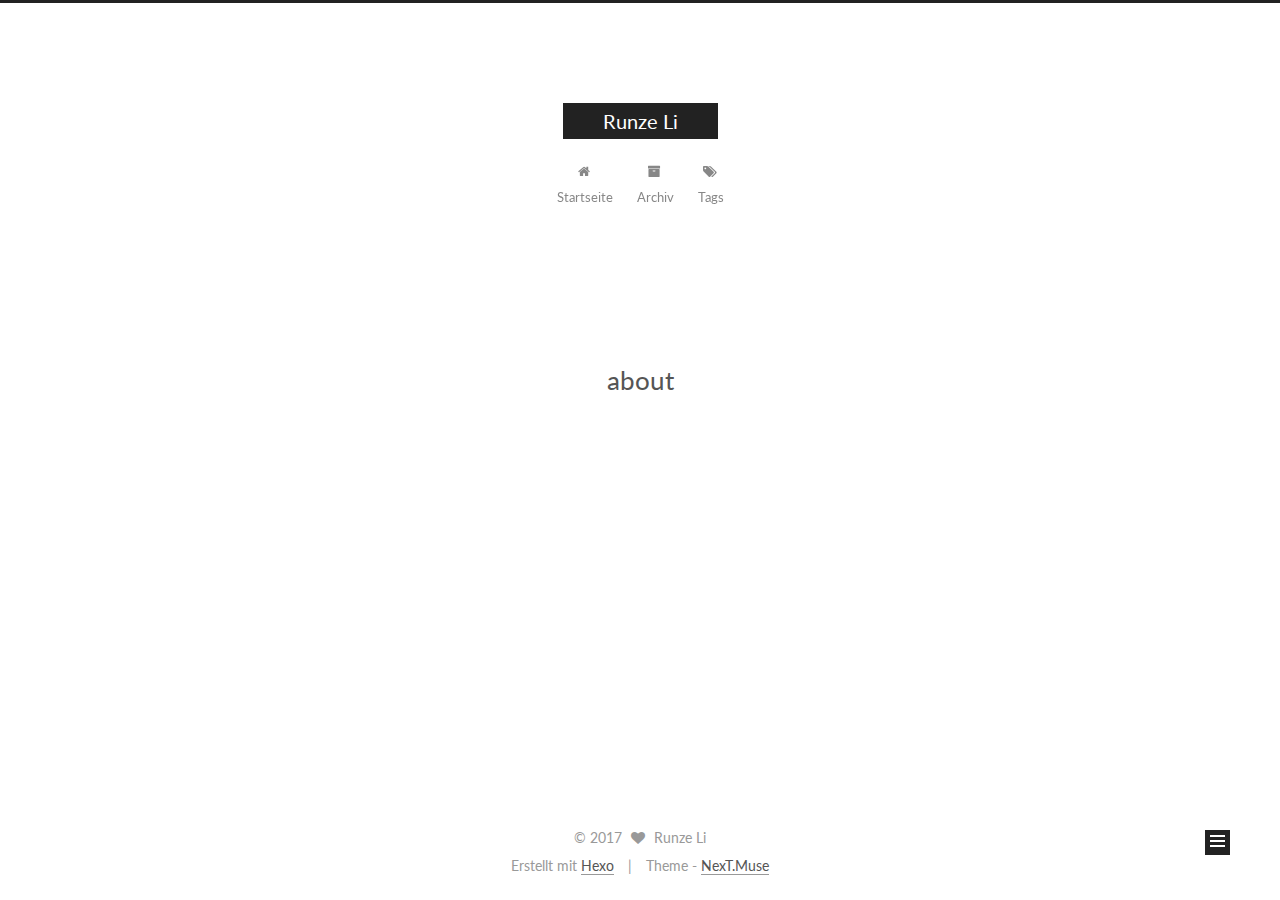
==== commit 9dfb3b63: "Site updated: 2017-01-10 13:26:01" ====
--- a/about/index.html
+++ b/about/index.html
@@ -1,311 +1,470 @@
-
-
-
-
-
-
-
 <!doctype html>
-<html lang="">
+
+
+
+  
+
+
+<html class="theme-next muse use-motion" lang="">
 <head>
-  <meta http-equiv="Content-Type" content="text/html" charset="UTF-8">
-  <meta name="viewport" content="width=device-width, initial-scale=1">
-  
-  <meta name="author" content="Runze Li">
-  
-  
-  
-  
-    <meta name="description" content="I am Runze Li.">
-  
-  <title>about [ Runze Li ]</title>
-  
-  
-    <link rel="shortcut icon" href="/favicon.ico">
-  
-  
-  <link rel="stylesheet" href="/css/random.css">
-<link rel="stylesheet" href="/css/vegas.min.css">
-<link rel="stylesheet" href="/css/highlight-railscasts.css">
-<link rel="stylesheet" href="/css/jquery.fancybox.css">
-<link rel="stylesheet" href="/css/iconfont/iconfont.css">
-<link rel="stylesheet" href="/css/jquery.fancybox-thumbs.css">
-<link rel="stylesheet" href="/css/plyr.css">
-  
+  <meta charset="UTF-8"/>
+<meta http-equiv="X-UA-Compatible" content="IE=edge" />
+<meta name="viewport" content="width=device-width, initial-scale=1, maximum-scale=1"/>
+
+
+
+<meta http-equiv="Cache-Control" content="no-transform" />
+<meta http-equiv="Cache-Control" content="no-siteapp" />
+
+
+
+
+
+
+
+
+
+
+
+
+  
+  
+  <link href="/lib/fancybox/source/jquery.fancybox.css?v=2.1.5" rel="stylesheet" type="text/css" />
+
+
+
+
+  
+  
+  
+  
+
+  
+    
+    
+  
+
+  
+
+  
+
+  
+
+  
+
+  
+    
+    
+    <link href="//fonts.googleapis.com/css?family=Lato:300,300italic,400,400italic,700,700italic&subset=latin,latin-ext" rel="stylesheet" type="text/css">
+  
+
+
+
+
+
+
+<link href="/lib/font-awesome/css/font-awesome.min.css?v=4.6.2" rel="stylesheet" type="text/css" />
+
+<link href="/css/main.css?v=5.1.0" rel="stylesheet" type="text/css" />
+
+
+  <meta name="keywords" content="Hexo, NexT" />
+
+
+
+
+
+
+
+
+  <link rel="shortcut icon" type="image/x-icon" href="/favicon.ico?v=5.1.0" />
+
+
+
+
+
+
+<meta name="description" content="I am Runze Li.">
+<meta property="og:type" content="website">
+<meta property="og:title" content="about">
+<meta property="og:url" content="http://yoursite.com/about/index.html">
+<meta property="og:site_name" content="Runze Li">
+<meta property="og:description" content="I am Runze Li.">
+<meta property="og:updated_time" content="2017-01-09T12:21:35.000Z">
+<meta name="twitter:card" content="summary">
+<meta name="twitter:title" content="about">
+<meta name="twitter:description" content="I am Runze Li.">
+
+
+
+<script type="text/javascript" id="hexo.configurations">
+  var NexT = window.NexT || {};
+  var CONFIG = {
+    root: '/',
+    scheme: 'Muse',
+    sidebar: {"position":"left","display":"post"},
+    fancybox: true,
+    motion: true,
+    duoshuo: {
+      userId: '0',
+      author: 'Author'
+    },
+    algolia: {
+      applicationID: '',
+      apiKey: '',
+      indexName: '',
+      hits: {"per_page":10},
+      labels: {"input_placeholder":"Search for Posts","hits_empty":"We didn't find any results for the search: ${query}","hits_stats":"${hits} results found in ${time} ms"}
+    }
+  };
+</script>
+
+
+
+  <link rel="canonical" href="http://yoursite.com/about/"/>
+
+
+
+
+
+  <title>
+  
+
+  
+    about | Runze Li
+  
+</title>
 </head>
 
-<body>
-<div class="side-navigate hide-area">
-  
-  
+<body itemscope itemtype="http://schema.org/WebPage" lang="">
+
+  
+
+
+
+
+
+
+
+
+
+
+  
+  
+    
+  
+
+  <div class="container one-collumn sidebar-position-left  ">
+    <div class="headband"></div>
+
+    <header id="header" class="header" itemscope itemtype="http://schema.org/WPHeader">
+      <div class="header-inner"><div class="site-meta ">
+  
+
+  <div class="custom-logo-site-title">
+    <a href="/"  class="brand" rel="start">
+      <span class="logo-line-before"><i></i></span>
+      <span class="site-title">Runze Li</span>
+      <span class="logo-line-after"><i></i></span>
+    </a>
+  </div>
+    
+      <p class="site-subtitle"></p>
+    
 </div>
-<div id="outer-container" class="hide-area">
-<div id="container">
-  <div id="menu-outer" class="slide-down">
-    <div id="menu-inner">
-      <div id="brand">
-        
-        <a onClick="openUserCard()">
-          <img id="avatar" src="http://7te9fe.com1.z0.glb.clouddn.com/default_avatar.jpg"/>
-          <div id="homelink">Runze Li</div>
-        </a>
-      </div>
-      <div id="menu-list">
-        <ul>
-        
-        
-          
-            <li>
-          
-            <a href="/index.html">Home</a>
-            
-          </li>
-        
-          
-            <li>
-          
-            <a href="/archives">Archives</a>
-            
-          </li>
-        
-          
-            <li>
-          
-            <a href="/tags">Tags</a>
-            
-          </li>
-        
-          
-            <li>
-          
-            <a href="/categories">Categories</a>
-            
-          </li>
-        
-          
-            <li class="active">
-          
-            <a href="/about">About</a>
-            
-          </li>
-        
-          
-            <li>
-          
-            <a href="https://github.com/stiekel/hexo-theme-random">Github</a>
-            
-          </li>
-        
-        </ul>
-      </div>
-      <div id="show-menu">
-        <button>Menu</button>
-      </div>
+
+<div class="site-nav-toggle">
+  <button>
+    <span class="btn-bar"></span>
+    <span class="btn-bar"></span>
+    <span class="btn-bar"></span>
+  </button>
+</div>
+
+<nav class="site-nav">
+  
+
+  
+    <ul id="menu" class="menu">
+      
+        
+        <li class="menu-item menu-item-home">
+          <a href="/" rel="section">
+            
+              <i class="menu-item-icon fa fa-fw fa-home"></i> <br />
+            
+            Startseite
+          </a>
+        </li>
+      
+        
+        <li class="menu-item menu-item-archives">
+          <a href="/archives" rel="section">
+            
+              <i class="menu-item-icon fa fa-fw fa-archive"></i> <br />
+            
+            Archiv
+          </a>
+        </li>
+      
+        
+        <li class="menu-item menu-item-tags">
+          <a href="/tags" rel="section">
+            
+              <i class="menu-item-icon fa fa-fw fa-tags"></i> <br />
+            
+            Tags
+          </a>
+        </li>
+      
+
+      
+    </ul>
+  
+
+  
+</nav>
+
+
+
+ </div>
+    </header>
+
+    <main id="main" class="main">
+      <div class="main-inner">
+        <div class="content-wrap">
+          <div id="content" class="content">
+            
+
+  <div id="posts" class="posts-expand">
+  <header class="post-header">
+
+	<h2 class="post-title" itemprop="name headline">about</h2>
+
+
+
+</header>
+
+    
+    
+      
+    
+  </div>
+
+          
+          </div>
+          
+
+
+          
+
+        </div>
+        
+          
+  
+  <div class="sidebar-toggle">
+    <div class="sidebar-toggle-line-wrap">
+      <span class="sidebar-toggle-line sidebar-toggle-line-first"></span>
+      <span class="sidebar-toggle-line sidebar-toggle-line-middle"></span>
+      <span class="sidebar-toggle-line sidebar-toggle-line-last"></span>
     </div>
   </div>
 
-  <div id="content-outer">
-    <div id="content-inner">
-      
-      
-  <article id="page">
-    
-    
-      <h1 class="">about</h1>
-      
-      
-    
-  </article>
-
-  
-<nav id="pagination">
-  
-
-  
-
-  
-</nav>
-
-  <!-- JiaThis Button BEGIN -->
-
-<!-- JiaThis Button END -->
-
-
-      
-      
-      
+  <aside id="sidebar" class="sidebar">
+    <div class="sidebar-inner">
+
+      
+
+      
+
+      <section class="site-overview sidebar-panel sidebar-panel-active">
+        <div class="site-author motion-element" itemprop="author" itemscope itemtype="http://schema.org/Person">
+          <img class="site-author-image" itemprop="image"
+               src="/images/avatar.gif"
+               alt="Runze Li" />
+          <p class="site-author-name" itemprop="name">Runze Li</p>
+          <p class="site-description motion-element" itemprop="description">I am Runze Li.</p>
+        </div>
+        <nav class="site-state motion-element">
+        
+          
+            <div class="site-state-item site-state-posts">
+              <a href="/archives">
+                <span class="site-state-item-count">1</span>
+                <span class="site-state-item-name">Artikel</span>
+              </a>
+            </div>
+          
+
+          
+
+          
+
+        </nav>
+
+        
+
+        <div class="links-of-author motion-element">
+          
+        </div>
+
+        
+        
+
+        
+        
+
+        
+
+
+      </section>
+
+      
+
+    </div>
+  </aside>
+
+
+        
+      </div>
+    </main>
+
+    <footer id="footer" class="footer">
+      <div class="footer-inner">
+        <div class="copyright" >
+  
+  &copy; 
+  <span itemprop="copyrightYear">2017</span>
+  <span class="with-love">
+    <i class="fa fa-heart"></i>
+  </span>
+  <span class="author" itemprop="copyrightHolder">Runze Li</span>
+</div>
+
+
+<div class="powered-by">
+  Erstellt mit  <a class="theme-link" href="https://hexo.io">Hexo</a>
+</div>
+
+<div class="theme-info">
+  Theme -
+  <a class="theme-link" href="https://github.com/iissnan/hexo-theme-next">
+    NexT.Muse
+  </a>
+</div>
+
+
+        
+
+        
+      </div>
+    </footer>
+
+    <div class="back-to-top">
+      <i class="fa fa-arrow-up"></i>
     </div>
   </div>
 
-  <div id="bottom-outer">
-    <div id="bottom-inner">
-      Site by Runze Li using
-      <a href="http://hexo.io">Hexo</a> & <a href="https://github.com/stiekel/hexo-theme-random">Random</a>
-      <br>
-      
-    </div>
-  </div>
-</div>
-
-</div>
-
-
-
-<div id="user-card">
-  <div class="center-field">
-    <img class="avatar" src="http://7te9fe.com1.z0.glb.clouddn.com/default_avatar.jpg">
-    <p id="description">I am Runze Li.</p>
-    <ul class="social-icon">
-  
-  
-    <li>
-      <a href="https://github.com/stiekel/hexo-theme-random">
-        
-          <i class="icon iconfont github">&#xe606;</i>
-        
-      </a>
-    </li>
-  
-    <li>
-      <a href="https://coding.net/u/Stiekel">
-        
-          <i class="icon iconfont coding">&#xe607;</i>
-        
-      </a>
-    </li>
-  
-    <li>
-      <a href="https://twitter.com/SidCN">
-        
-          <i class="icon iconfont twitter">&#xe600;</i>
-        
-      </a>
-    </li>
-  
-    <li>
-      <a href="http://weibo.com/sidcn">
-        
-          <i class="icon iconfont weibo">&#xe602;</i>
-        
-      </a>
-    </li>
-  
-    <li>
-      <a href="http://www.douban.com/people/Stiekel/">
-        
-          <i class="icon iconfont douban">&#xe60f;</i>
-        
-      </a>
-    </li>
-  
-</ul>
-  </div>
-</div>
-
-
-<div id="btn-view">Hide</div>
-
-<script>
-// is trigger analytics / tongji script
-var isIgnoreHost = false;
-
-if(window && window.location && window.location.host) {
-  isIgnoreHost = ["localhost","127.0.0.1"].some(function(address){
-    return 0 === window.location.host.indexOf(address);
-  });
-}
-
-var isTriggerAnalytics = !( true && isIgnoreHost );
-
+  
+
+<script type="text/javascript">
+  if (Object.prototype.toString.call(window.Promise) !== '[object Function]') {
+    window.Promise = null;
+  }
 </script>
 
 
 
 
-  
-  
-    <script src="/js/jquery-2.2.3.min.js"></script>
-  
-    <script src="/js/vegas.min.js"></script>
-  
-    <script src="/js/random.js"></script>
-  
-    <script src="/js/highlight.pack.js"></script>
-  
-    <script src="/js/jquery.mousewheel.pack.js"></script>
-  
-    <script src="/js/jquery.fancybox.pack.js"></script>
-  
-    <script src="/js/jquery.fancybox-thumbs.js"></script>
-  
-    <script src="/js/plyr.js"></script>
-  
-
-<script>
-
-  // fancybox
-  var backgroundImages = [];
-  
-  $('#post').each(function(i){
-    $(this).find('img').each(function(){
-      if ($(this).parent().hasClass('fancybox') || $(this).parent().hasClass('fancybox-thumb')) return;
-      var alt = this.alt || this.title;
-      if (alt) $(this).after('<span class="caption">' + alt + '</span>');
-      $(this).wrap('<a href="' + this.src + '" title="' + alt + '" class="fancybox"></a>');
-    });
-    $(this).find('.fancybox').each(function(){
-      $(this).attr('rel', 'post' + i);
-    });
-  });
-  $(".fancybox").fancybox();
-
-var vegasConfig = {"preload­Image":true,"transition":["slideLeft2","slideRight2","flash2"],"timer":true,"delay":5000,"shuffle":true,"count":28};
-var unsplashConfig = {"gravity":"north"};
-// is show background images
-var turnoffBackgroundImage = false;
-
-
-
-
-var backgroundColor = "34495E";
-
-$(".fancybox-thumb").fancybox({
-  prevEffect: 'none',
-  nextEffect: 'none',
-  helpers: {
-    title: {
-      type: 'outside'
-    },
-    thumbs: {
-      width: 50,
-      height: 50
-    }
-  }
-});
-
-// show video with plyr
-$(".video-container iframe").each(function(i){
-  var url = $(this).attr('src');
-  var id = url.split('/').pop();
-  var plyrContainer = document.createElement('div');
-  plyrContainer.className = 'plyr';
-  var plyrElement = document.createElement('div');
-  plyrElement.dataset.videoId = id;
-  switch(true) {
-    case url.search('youtube.com') >= 0:
-      plyrElement.dataset.type = 'youtube';
-      break;
-    case url.search('vimeo.com') >= 0:
-      plyrElement.dataset.type = 'vimeo';
-      break;
-    default:
-      return;
-  };
-  plyrContainer.appendChild(plyrElement);
-  $(this).parent().html(plyrContainer);
-});
-plyr.setup('.plyr', {iconUrl: '/css/sprite.svg'});
-</script>
+
+
+
+
+
+  
+
+
+
+
+  
+  <script type="text/javascript" src="/lib/jquery/index.js?v=2.1.3"></script>
+
+  
+  <script type="text/javascript" src="/lib/fastclick/lib/fastclick.min.js?v=1.0.6"></script>
+
+  
+  <script type="text/javascript" src="/lib/jquery_lazyload/jquery.lazyload.js?v=1.9.7"></script>
+
+  
+  <script type="text/javascript" src="/lib/velocity/velocity.min.js?v=1.2.1"></script>
+
+  
+  <script type="text/javascript" src="/lib/velocity/velocity.ui.min.js?v=1.2.1"></script>
+
+  
+  <script type="text/javascript" src="/lib/fancybox/source/jquery.fancybox.pack.js?v=2.1.5"></script>
+
+
+  
+
+
+  <script type="text/javascript" src="/js/src/utils.js?v=5.1.0"></script>
+
+  <script type="text/javascript" src="/js/src/motion.js?v=5.1.0"></script>
+
+
+
+  
+  
+
+  
+
+  
+
+
+  <script type="text/javascript" src="/js/src/bootstrap.js?v=5.1.0"></script>
+
+
+
+  
+
+
+
+  
+
+
+
+
+	
+
+
+
+
+
+  
+
+
+
+
+
+  
+
+  
+
+
+
+
+  
+  
+
+  
+
+  
+
+  
+
+  
+
+
 </body>
 </html>
-
--- a/css/main.css
+++ b/css/main.css
@@ -0,0 +1,2509 @@
+/* normalize.css v3.0.2 | MIT License | git.io/normalize */
+html {
+  font-family: sans-serif; /* 1 */
+  -ms-text-size-adjust: 100%; /* 2 */
+  -webkit-text-size-adjust: 100%; /* 2 */
+}
+body {
+  margin: 0;
+}
+article,
+aside,
+details,
+figcaption,
+figure,
+footer,
+header,
+hgroup,
+main,
+menu,
+nav,
+section,
+summary {
+  display: block;
+}
+audio,
+canvas,
+progress,
+video {
+  display: inline-block; /* 1 */
+  vertical-align: baseline; /* 2 */
+}
+audio:not([controls]) {
+  display: none;
+  height: 0;
+}
+[hidden],
+template {
+  display: none;
+}
+a {
+  background-color: transparent;
+}
+a:active,
+a:hover {
+  outline: 0;
+}
+abbr[title] {
+  border-bottom: 1px dotted;
+}
+b,
+strong {
+  font-weight: bold;
+}
+dfn {
+  font-style: italic;
+}
+h1 {
+  font-size: 2em;
+  margin: 0.67em 0;
+}
+mark {
+  background: #ff0;
+  color: #000;
+}
+small {
+  font-size: 80%;
+}
+sub,
+sup {
+  font-size: 75%;
+  line-height: 0;
+  position: relative;
+  vertical-align: baseline;
+}
+sup {
+  top: -0.5em;
+}
+sub {
+  bottom: -0.25em;
+}
+img {
+  border: 0;
+}
+svg:not(:root) {
+  overflow: hidden;
+}
+figure {
+  margin: 1em 40px;
+}
+hr {
+  -moz-box-sizing: content-box;
+  box-sizing: content-box;
+  height: 0;
+}
+pre {
+  overflow: auto;
+}
+code,
+kbd,
+pre,
+samp {
+  font-family: monospace, monospace;
+  font-size: 1em;
+}
+button,
+input,
+optgroup,
+select,
+textarea {
+  color: inherit; /* 1 */
+  font: inherit; /* 2 */
+  margin: 0; /* 3 */
+}
+button {
+  overflow: visible;
+}
+button,
+select {
+  text-transform: none;
+}
+button,
+html input[type="button"],
+input[type="reset"],
+input[type="submit"] {
+  -webkit-appearance: button; /* 2 */
+  cursor: pointer; /* 3 */
+}
+button[disabled],
+html input[disabled] {
+  cursor: default;
+}
+button::-moz-focus-inner,
+input::-moz-focus-inner {
+  border: 0;
+  padding: 0;
+}
+input {
+  line-height: normal;
+}
+input[type="checkbox"],
+input[type="radio"] {
+  box-sizing: border-box; /* 1 */
+  padding: 0; /* 2 */
+}
+input[type="number"]::-webkit-inner-spin-button,
+input[type="number"]::-webkit-outer-spin-button {
+  height: auto;
+}
+input[type="search"] {
+  -webkit-appearance: textfield; /* 1 */
+  -moz-box-sizing: content-box;
+  -webkit-box-sizing: content-box; /* 2 */
+  box-sizing: content-box;
+}
+input[type="search"]::-webkit-search-cancel-button,
+input[type="search"]::-webkit-search-decoration {
+  -webkit-appearance: none;
+}
+fieldset {
+  border: 1px solid #c0c0c0;
+  margin: 0 2px;
+  padding: 0.35em 0.625em 0.75em;
+}
+legend {
+  border: 0; /* 1 */
+  padding: 0; /* 2 */
+}
+textarea {
+  overflow: auto;
+}
+optgroup {
+  font-weight: bold;
+}
+table {
+  border-collapse: collapse;
+  border-spacing: 0;
+}
+td,
+th {
+  padding: 0;
+}
+::selection {
+  background: #262a30;
+  color: #fff;
+}
+body {
+  position: relative;
+  font-family: 'Lato', "PingFang SC", "Microsoft YaHei", sans-serif;
+  font-size: 14px;
+  line-height: 2;
+  color: #555;
+  background: #fff;
+}
+@media (max-width: 767px) {
+  body {
+    padding-right: 0 !important;
+  }
+}
+@media (min-width: 768px) and (max-width: 991px) {
+  body {
+    padding-right: 0 !important;
+  }
+}
+@media (min-width: 1600px) {
+  body {
+    font-size: 16px;
+  }
+}
+h1,
+h2,
+h3,
+h4,
+h5,
+h6 {
+  margin: 0;
+  padding: 0;
+  font-weight: bold;
+  line-height: 1.5;
+  font-family: 'Lato', "PingFang SC", "Microsoft YaHei", sans-serif;
+}
+h2,
+h3,
+h4,
+h5,
+h6 {
+  margin: 20px 0 15px;
+}
+h1 {
+  font-size: 22px;
+}
+@media (max-width: 767px) {
+  h1 {
+    font-size: 18px;
+  }
+}
+h2 {
+  font-size: 20px;
+}
+@media (max-width: 767px) {
+  h2 {
+    font-size: 16px;
+  }
+}
+h3 {
+  font-size: 18px;
+}
+@media (max-width: 767px) {
+  h3 {
+    font-size: 14px;
+  }
+}
+h4 {
+  font-size: 16px;
+}
+@media (max-width: 767px) {
+  h4 {
+    font-size: 12px;
+  }
+}
+h5 {
+  font-size: 14px;
+}
+@media (max-width: 767px) {
+  h5 {
+    font-size: 10px;
+  }
+}
+h6 {
+  font-size: 12px;
+}
+@media (max-width: 767px) {
+  h6 {
+    font-size: 8px;
+  }
+}
+p {
+  margin: 0 0 25px 0;
+}
+a {
+  color: #555;
+  text-decoration: none;
+  border-bottom: 1px solid #999;
+  word-wrap: break-word;
+}
+a:hover {
+  color: #222;
+  border-bottom-color: #222;
+}
+ul {
+  list-style: none;
+}
+blockquote {
+  margin: 0;
+  padding: 0;
+}
+img {
+  display: block;
+  margin: auto;
+  max-width: 100%;
+  height: auto;
+}
+hr {
+  margin: 40px 0;
+  height: 3px;
+  border: none;
+  background-color: #ddd;
+  background-image: repeating-linear-gradient(-45deg, #fff, #fff 4px, transparent 4px, transparent 8px);
+}
+blockquote {
+  padding: 0 15px;
+  color: #666;
+  border-left: 4px solid #ddd;
+}
+blockquote cite::before {
+  content: "-";
+  padding: 0 5px;
+}
+dt {
+  font-weight: 700;
+}
+dd {
+  margin: 0;
+  padding: 0;
+}
+.text-left {
+  text-align: left;
+}
+.text-center {
+  text-align: center;
+}
+.text-right {
+  text-align: right;
+}
+.text-justify {
+  text-align: justify;
+}
+.text-nowrap {
+  white-space: nowrap;
+}
+.text-lowercase {
+  text-transform: lowercase;
+}
+.text-uppercase {
+  text-transform: uppercase;
+}
+.text-capitalize {
+  text-transform: capitalize;
+}
+.center-block {
+  display: block;
+  margin-left: auto;
+  margin-right: auto;
+}
+.clearfix:before,
+.clearfix:after {
+  content: " ";
+  display: table;
+}
+.clearfix:after {
+  clear: both;
+}
+.pullquote {
+  width: 45%;
+}
+.pullquote.left {
+  float: left;
+  margin-left: 5px;
+  margin-right: 10px;
+}
+.pullquote.right {
+  float: right;
+  margin-left: 10px;
+  margin-right: 5px;
+}
+.affix.affix.affix {
+  position: fixed;
+}
+.translation {
+  margin-top: -20px;
+  font-size: 14px;
+  color: #999;
+}
+.scrollbar-measure {
+  width: 100px;
+  height: 100px;
+  overflow: scroll;
+  position: absolute;
+  top: -9999px;
+}
+.use-motion .motion-element {
+  opacity: 0;
+}
+#local-search-input {
+  padding: 3px;
+  border: none;
+  text-indent: 14px;
+  border-radius: 0;
+  width: 140px;
+  outline: none;
+  border-bottom: 1px solid #999;
+  background: inherit;
+  opacity: 0.5;
+}
+#local-search-input:focus {
+  opacity: 1;
+}
+.search-icon {
+  position: absolute;
+  top: 9px;
+}
+table {
+  margin: 20px 0;
+  width: 100%;
+  border-collapse: collapse;
+  border-spacing: 0;
+  border: 1px solid #ddd;
+  font-size: 14px;
+  table-layout: fixed;
+  word-wrap: break-all;
+}
+table>tbody>tr:nth-of-type(odd) {
+  background-color: #f9f9f9;
+}
+table>tbody>tr:hover {
+  background-color: #f5f5f5;
+}
+caption,
+th,
+td {
+  padding: 8px;
+  text-align: left;
+  vertical-align: middle;
+  font-weight: normal;
+}
+th,
+td {
+  border-bottom: 3px solid #ddd;
+  border-right: 1px solid #eee;
+}
+th {
+  padding-bottom: 10px;
+  font-weight: 700;
+}
+td {
+  border-bottom-width: 1px;
+}
+html,
+body {
+  height: 100%;
+}
+.container {
+  position: relative;
+  min-height: 100%;
+}
+.header-inner {
+  margin: 0 auto;
+  padding: 100px 0 70px;
+  width: 700px;
+}
+@media (min-width: 1600px) {
+  .container .header-inner {
+    width: 900px;
+  }
+}
+.main {
+  padding-bottom: 150px;
+}
+.main-inner {
+  margin: 0 auto;
+  width: 700px;
+}
+@media (min-width: 1600px) {
+  .container .main-inner {
+    width: 900px;
+  }
+}
+.footer {
+  position: absolute;
+  left: 0;
+  bottom: 0;
+  width: 100%;
+  min-height: 50px;
+}
+.footer-inner {
+  box-sizing: border-box;
+  margin: 20px auto;
+  width: 700px;
+}
+@media (min-width: 1600px) {
+  .container .footer-inner {
+    width: 900px;
+  }
+}
+pre,
+.highlight {
+  overflow: auto;
+  margin: 20px 0;
+  padding: 0;
+  font-size: 13px;
+  color: #4d4d4c;
+  background: #f7f7f7;
+  line-height: 1.6;
+}
+pre,
+code {
+  font-family: consolas, Menlo, "PingFang SC", "Microsoft YaHei", monospace;
+}
+code {
+  padding: 2px 4px;
+  word-wrap: break-word;
+  color: #4d4d4c;
+  background: #f7f7f7;
+  border-radius: 3px;
+  font-size: 13px;
+}
+pre code {
+  padding: 0;
+  color: #4d4d4c;
+  background: none;
+  text-shadow: none;
+}
+.highlight {
+  border-radius: 1px;
+}
+.highlight pre {
+  border: none;
+  margin: 0;
+  padding: 10px 0;
+}
+.highlight table {
+  margin: 0;
+  width: auto;
+  border: none;
+}
+.highlight td {
+  border: none;
+  padding: 0;
+}
+.highlight figcaption {
+  font-size: 1em;
+  color: #4d4d4c;
+  line-height: 1em;
+  margin-bottom: 1em;
+}
+.highlight figcaption:before,
+.highlight figcaption:after {
+  content: " ";
+  display: table;
+}
+.highlight figcaption:after {
+  clear: both;
+}
+.highlight figcaption a {
+  float: right;
+  color: #4d4d4c;
+}
+.highlight figcaption a:hover {
+  border-bottom-color: #4d4d4c;
+}
+.highlight .gutter pre {
+  padding-left: 10px;
+  padding-right: 10px;
+  color: #869194;
+  text-align: right;
+  background-color: #eff2f3;
+}
+.highlight .code pre {
+  padding-left: 10px;
+  padding-right: 10px;
+  background-color: #f7f7f7;
+}
+.highlight .line {
+  height: 20px;
+}
+.gutter {
+  -webkit-user-select: none;
+  -moz-user-select: none;
+  -ms-user-select: none;
+  user-select: none;
+}
+.gist table {
+  width: auto;
+}
+.gist table td {
+  border: none;
+}
+pre .deletion {
+  background: #fdd;
+}
+pre .addition {
+  background: #dfd;
+}
+pre .meta {
+  color: #8959a8;
+}
+pre .comment {
+  color: #8e908c;
+}
+pre .variable,
+pre .attribute,
+pre .tag,
+pre .regexp,
+pre .ruby .constant,
+pre .xml .tag .title,
+pre .xml .pi,
+pre .xml .doctype,
+pre .html .doctype,
+pre .css .id,
+pre .css .class,
+pre .css .pseudo {
+  color: #c82829;
+}
+pre .number,
+pre .preprocessor,
+pre .built_in,
+pre .literal,
+pre .params,
+pre .constant,
+pre .command {
+  color: #f5871f;
+}
+pre .ruby .class .title,
+pre .css .rules .attribute,
+pre .string,
+pre .value,
+pre .inheritance,
+pre .header,
+pre .ruby .symbol,
+pre .xml .cdata,
+pre .special,
+pre .number,
+pre .formula {
+  color: #718c00;
+}
+pre .title,
+pre .css .hexcolor {
+  color: #3e999f;
+}
+pre .function,
+pre .python .decorator,
+pre .python .title,
+pre .ruby .function .title,
+pre .ruby .title .keyword,
+pre .perl .sub,
+pre .javascript .title,
+pre .coffeescript .title {
+  color: #4271ae;
+}
+pre .keyword,
+pre .javascript .function {
+  color: #8959a8;
+}
+.full-image.full-image.full-image {
+  border: none;
+  max-width: 100%;
+  width: auto;
+  margin: 20px auto;
+}
+@media (min-width: 992px) {
+  .full-image.full-image.full-image {
+    max-width: none;
+    width: 110%;
+    margin: 25px -5%;
+  }
+}
+.blockquote-center,
+.page-home .post-type-quote blockquote,
+.page-post-detail .post-type-quote blockquote {
+  position: relative;
+  margin: 40px 0;
+  padding: 0;
+  border-left: none;
+  text-align: center;
+}
+.blockquote-center::before,
+.page-home .post-type-quote blockquote::before,
+.page-post-detail .post-type-quote blockquote::before,
+.blockquote-center::after,
+.page-home .post-type-quote blockquote::after,
+.page-post-detail .post-type-quote blockquote::after {
+  position: absolute;
+  content: ' ';
+  display: block;
+  width: 100%;
+  height: 24px;
+  opacity: 0.2;
+  background-repeat: no-repeat;
+  background-position: 0 -6px;
+  background-size: 22px 22px;
+}
+.blockquote-center::before,
+.page-home .post-type-quote blockquote::before,
+.page-post-detail .post-type-quote blockquote::before {
+  top: -20px;
+  background-image: url("../images/quote-l.svg");
+  border-top: 1px solid #ccc;
+}
+.blockquote-center::after,
+.page-home .post-type-quote blockquote::after,
+.page-post-detail .post-type-quote blockquote::after {
+  bottom: -20px;
+  background-image: url("../images/quote-r.svg");
+  border-bottom: 1px solid #ccc;
+  background-position: 100% 8px;
+}
+.blockquote-center p,
+.page-home .post-type-quote blockquote p,
+.page-post-detail .post-type-quote blockquote p,
+.blockquote-center div,
+.page-home .post-type-quote blockquote div,
+.page-post-detail .post-type-quote blockquote div {
+  text-align: center;
+}
+.post .post-body .group-picture img {
+  box-sizing: border-box;
+  padding: 0 3px;
+  border: none;
+}
+.post .group-picture-row {
+  overflow: hidden;
+  margin-top: 6px;
+}
+.post .group-picture-row:first-child {
+  margin-top: 0;
+}
+.post .group-picture-column {
+  float: left;
+}
+.page-post-detail .post-body .group-picture-column {
+  float: none;
+  margin-top: 10px;
+  width: auto !important;
+}
+.page-post-detail .post-body .group-picture-column img {
+  margin: 0 auto;
+}
+.page-archive .group-picture-container {
+  overflow: hidden;
+}
+.page-archive .group-picture-row {
+  float: left;
+}
+.page-archive .group-picture-row:first-child {
+  margin-top: 6px;
+}
+.page-archive .group-picture-column {
+  max-width: 150px;
+  max-height: 150px;
+}
+.note {
+  padding: 20px;
+  margin: 20px 0;
+  border: 1px solid #eee;
+  border-left-width: 5px;
+  border-radius: 3px;
+}
+.note h2,
+.note h3,
+.note h4,
+.note h5,
+.note h6 {
+  margin-top: 0;
+  margin-bottom: 5px;
+}
+.note p:last-child {
+  margin-bottom: 0;
+}
+.note code {
+  border-radius: 3px;
+}
+.note+.note {
+  margin-top: -5px;
+}
+.default {
+  border-left-color: #777;
+}
+.default h2,
+.default h3,
+.default h4,
+.default h5,
+.default h6 {
+  color: #777;
+}
+.primary {
+  border-left-color: #428bca;
+}
+.primary h2,
+.primary h3,
+.primary h4,
+.primary h5,
+.primary h6 {
+  color: #428bca;
+}
+.success {
+  border-left-color: #5cb85c;
+}
+.success h2,
+.success h3,
+.success h4,
+.success h5,
+.success h6 {
+  color: #5cb85c;
+}
+.danger {
+  border-left-color: #d9534f;
+}
+.danger h2,
+.danger h3,
+.danger h4,
+.danger h5,
+.danger h6 {
+  color: #d9534f;
+}
+.warning {
+  border-left-color: #f0ad4e;
+}
+.warning h2,
+.warning h3,
+.warning h4,
+.warning h5,
+.warning h6 {
+  color: #f0ad4e;
+}
+.info {
+  border-left-color: #5bc0de;
+}
+.info h2,
+.info h3,
+.info h4,
+.info h5,
+.info h6 {
+  color: #5bc0de;
+}
+.btn {
+  display: inline-block;
+  padding: 0 20px;
+  font-size: 14px;
+  color: #fff;
+  background: #222;
+  border: 2px solid #222;
+  text-decoration: none;
+  border-radius: 0;
+  transition-property: background-color;
+  transition-duration: 0.2s;
+  transition-timing-function: ease-in-out;
+  transition-delay: 0s;
+}
+.btn:hover,
+.post-more-link .btn:hover {
+  border-color: #222;
+  color: #222;
+  background: #fff;
+}
+.btn-bar {
+  display: block;
+  width: 22px;
+  height: 2px;
+  background: #555;
+  border-radius: 1px;
+}
+.btn-bar+.btn-bar {
+  margin-top: 4px;
+}
+.pagination {
+  margin: 120px 0 40px;
+  text-align: center;
+  border-top: 1px solid #eee;
+}
+.page-number-basic,
+.pagination .prev,
+.pagination .next,
+.pagination .page-number,
+.pagination .space {
+  display: inline-block;
+  position: relative;
+  top: -1px;
+  margin: 0 10px;
+  padding: 0 10px;
+  line-height: 30px;
+}
+@media (max-width: 767px) {
+  .page-number-basic,
+  .pagination .prev,
+  .pagination .next,
+  .pagination .page-number,
+  .pagination .space {
+    margin: 0 5px;
+  }
+}
+.pagination .prev,
+.pagination .next,
+.pagination .page-number {
+  border-bottom: 0;
+  border-top: 1px solid #eee;
+  transition-property: border-color;
+  transition-duration: 0.2s;
+  transition-timing-function: ease-in-out;
+  transition-delay: 0s;
+}
+.pagination .prev:hover,
+.pagination .next:hover,
+.pagination .page-number:hover {
+  border-top-color: #222;
+}
+.pagination .space {
+  padding: 0;
+  margin: 0;
+}
+.pagination .prev {
+  margin-left: 0;
+}
+.pagination .next {
+  margin-right: 0;
+}
+.pagination .page-number.current {
+  color: #fff;
+  background: #ccc;
+  border-top-color: #ccc;
+}
+@media (max-width: 767px) {
+  .pagination {
+    border-top: none;
+  }
+  .pagination .prev,
+  .pagination .next,
+  .pagination .page-number {
+    margin-bottom: 10px;
+    border-top: 0;
+    border-bottom: 1px solid #eee;
+  }
+  .pagination .prev:hover,
+  .pagination .next:hover,
+  .pagination .page-number:hover {
+    border-bottom-color: #222;
+  }
+}
+.comments {
+  margin: 60px 20px 0;
+}
+.tag-cloud {
+  text-align: center;
+}
+.tag-cloud a {
+  display: inline-block;
+  margin: 10px;
+}
+.back-to-top {
+  box-sizing: border-box;
+  position: fixed;
+  bottom: -100px;
+  right: 50px;
+  z-index: 1050;
+  padding: 0 6px;
+  width: 25px;
+  background: #222;
+  font-size: 12px;
+  opacity: 1;
+  color: #fff;
+  cursor: pointer;
+  text-align: center;
+  -webkit-transform: translateZ(0);
+  transition-property: bottom;
+  transition-duration: 0.2s;
+  transition-timing-function: ease-in-out;
+  transition-delay: 0s;
+}
+@media (max-width: 767px) {
+  .back-to-top {
+    display: none;
+  }
+}
+@media (min-width: 768px) and (max-width: 991px) {
+  .back-to-top {
+    display: none;
+  }
+}
+.back-to-top.back-to-top-on {
+  bottom: 19px;
+}
+.header {
+  background: #fff;
+}
+.header-inner {
+  position: relative;
+}
+.headband {
+  height: 3px;
+  background: #222;
+}
+.site-meta {
+  margin: 0;
+  text-align: center;
+}
+@media (max-width: 767px) {
+  .site-meta {
+    text-align: center;
+  }
+}
+.brand {
+  position: relative;
+  display: inline-block;
+  padding: 0 40px;
+  color: #fff;
+  background: #222;
+  border-bottom: none;
+}
+.brand:hover {
+  color: #fff;
+}
+.logo {
+  display: inline-block;
+  margin-right: 5px;
+  line-height: 36px;
+  vertical-align: top;
+}
+.site-title {
+  display: inline-block;
+  vertical-align: top;
+  line-height: 36px;
+  font-size: 20px;
+  font-weight: normal;
+  font-family: 'Lato', "PingFang SC", "Microsoft YaHei", sans-serif;
+}
+.site-subtitle {
+  margin-top: 10px;
+  font-size: 13px;
+  color: #999;
+}
+.use-motion .brand {
+  opacity: 0;
+}
+.use-motion .logo,
+.use-motion .site-title,
+.use-motion .site-subtitle {
+  opacity: 0;
+  position: relative;
+  top: -10px;
+}
+.site-nav-toggle {
+  display: none;
+  position: absolute;
+  top: 10px;
+  left: 10px;
+}
+@media (max-width: 767px) {
+  .site-nav-toggle {
+    display: block;
+  }
+}
+.site-nav-toggle button {
+  margin-top: 2px;
+  padding: 9px 10px;
+  background: transparent;
+  border: none;
+}
+@media (max-width: 767px) {
+  .site-nav {
+    display: none;
+    margin: 0 -10px;
+    padding: 0 10px;
+    clear: both;
+    border-top: 1px solid #ddd;
+  }
+}
+@media (min-width: 768px) and (max-width: 991px) {
+  .site-nav {
+    display: block !important;
+  }
+}
+@media (min-width: 992px) {
+  .site-nav {
+    display: block !important;
+  }
+}
+.menu {
+  margin-top: 20px;
+  padding-left: 0;
+  text-align: center;
+}
+.menu .menu-item {
+  display: inline-block;
+  margin: 0 10px;
+}
+@media screen and (max-width: 767px) {
+  .menu .menu-item {
+    margin-top: 10px;
+  }
+}
+.menu .menu-item a {
+  display: block;
+  font-size: 13px;
+  text-transform: capitalize;
+  line-height: inherit;
+  border-bottom: 1px solid transparent;
+  transition-property: border-color;
+  transition-duration: 0.2s;
+  transition-timing-function: ease-in-out;
+  transition-delay: 0s;
+}
+.menu .menu-item a:hover {
+  border-bottom-color: #222;
+}
+.menu .menu-item .fa {
+  margin-right: 5px;
+}
+.use-motion .menu-item {
+  opacity: 0;
+}
+.post-body {
+  font-family: 'Lato', "PingFang SC", "Microsoft YaHei", sans-serif;
+}
+@media (max-width: 767px) {
+  .post-body {
+    word-break: break-word;
+  }
+}
+.post-body .fancybox img {
+  display: block !important;
+  margin: 0 auto;
+  cursor: pointer;
+  cursor: zoom-in;
+  cursor: -webkit-zoom-in;
+}
+.post-body .image-caption,
+.post-body .figure .caption {
+  margin: 10px auto 15px;
+  text-align: center;
+  font-size: 14px;
+  color: #999;
+  font-weight: bold;
+  line-height: 1;
+}
+.post-sticky-flag {
+  display: inline-block;
+  font-size: 16px;
+  -ms-transform: rotate(30deg);
+  -webkit-transform: rotate(30deg);
+  -moz-transform: rotate(30deg);
+  -ms-transform: rotate(30deg);
+  -o-transform: rotate(30deg);
+  transform: rotate(30deg);
+}
+.posts-expand {
+  padding-top: 40px;
+}
+@media (max-width: 767px) {
+  .posts-expand {
+    margin: 0 20px;
+  }
+  .post-body pre,
+  .post-body .highlight {
+    padding: 10px;
+  }
+  .post-body pre .gutter pre,
+  .post-body .highlight .gutter pre {
+    padding-right: 10px;
+  }
+}
+@media (min-width: 992px) {
+  .posts-expand .post-body {
+    text-align: justify;
+  }
+}
+.posts-expand .post-body h2,
+.posts-expand .post-body h3,
+.posts-expand .post-body h4,
+.posts-expand .post-body h5,
+.posts-expand .post-body h6 {
+  padding-top: 10px;
+}
+.posts-expand .post-body h2 .header-anchor,
+.posts-expand .post-body h3 .header-anchor,
+.posts-expand .post-body h4 .header-anchor,
+.posts-expand .post-body h5 .header-anchor,
+.posts-expand .post-body h6 .header-anchor {
+  float: right;
+  margin-left: 10px;
+  color: #ccc;
+  border-bottom-style: none;
+  visibility: hidden;
+}
+.posts-expand .post-body h2 .header-anchor:hover,
+.posts-expand .post-body h3 .header-anchor:hover,
+.posts-expand .post-body h4 .header-anchor:hover,
+.posts-expand .post-body h5 .header-anchor:hover,
+.posts-expand .post-body h6 .header-anchor:hover {
+  color: inherit;
+}
+.posts-expand .post-body h2:hover .header-anchor,
+.posts-expand .post-body h3:hover .header-anchor,
+.posts-expand .post-body h4:hover .header-anchor,
+.posts-expand .post-body h5:hover .header-anchor,
+.posts-expand .post-body h6:hover .header-anchor {
+  visibility: visible;
+}
+.posts-expand .post-body ul li {
+  list-style: circle;
+}
+.posts-expand .post-body img {
+  box-sizing: border-box;
+  margin: auto;
+  padding: 3px;
+  border: 1px solid #ddd;
+}
+.posts-expand .fancybox img {
+  margin: 0 auto;
+}
+@media (max-width: 767px) {
+  .posts-collapse {
+    margin: 0 20px;
+  }
+  .posts-collapse .post-title,
+  .posts-collapse .post-meta {
+    display: block;
+    width: auto;
+    text-align: left;
+  }
+}
+.posts-collapse {
+  position: relative;
+  z-index: 1010;
+  margin-left: 55px;
+}
+.posts-collapse::after {
+  content: " ";
+  position: absolute;
+  top: 20px;
+  left: 0;
+  margin-left: -2px;
+  width: 4px;
+  height: 100%;
+  background: #f5f5f5;
+  z-index: -1;
+}
+@media (max-width: 767px) {
+  .posts-collapse {
+    margin: 0 20px;
+  }
+}
+.posts-collapse .collection-title {
+  position: relative;
+  margin: 60px 0;
+}
+.posts-collapse .collection-title h2 {
+  margin-left: 20px;
+}
+.posts-collapse .collection-title small {
+  color: #bbb;
+}
+.posts-collapse .collection-title::before {
+  content: " ";
+  position: absolute;
+  left: 0;
+  top: 50%;
+  margin-left: -4px;
+  margin-top: -4px;
+  width: 8px;
+  height: 8px;
+  background: #bbb;
+  border-radius: 50%;
+}
+.posts-collapse .post {
+  margin: 30px 0;
+}
+.posts-collapse .post-header {
+  position: relative;
+  transition-duration: 0.2s;
+  transition-timing-function: ease-in-out;
+  transition-delay: 0s;
+  transition-property: border;
+  border-bottom: 1px dashed #ccc;
+}
+.posts-collapse .post-header::before {
+  content: " ";
+  position: absolute;
+  left: 0;
+  top: 12px;
+  width: 6px;
+  height: 6px;
+  margin-left: -4px;
+  background: #bbb;
+  border-radius: 50%;
+  border: 1px solid #fff;
+  transition-duration: 0.2s;
+  transition-timing-function: ease-in-out;
+  transition-delay: 0s;
+  transition-property: background;
+}
+.posts-collapse .post-header:hover {
+  border-bottom-color: #666;
+}
+.posts-collapse .post-header:hover::before {
+  background: #222;
+}
+.posts-collapse .post-meta {
+  position: absolute;
+  font-size: 12px;
+  left: 20px;
+  top: 5px;
+}
+.posts-collapse .post-comments-count {
+  display: none;
+}
+.posts-collapse .post-title {
+  margin-left: 60px;
+  font-size: 16px;
+  font-weight: normal;
+  line-height: inherit;
+}
+.posts-collapse .post-title::after {
+  margin-left: 3px;
+  opacity: 0.6;
+}
+.posts-collapse .post-title a {
+  color: #666;
+  border-bottom: none;
+}
+.page-home .post-type-quote .post-header,
+.page-post-detail .post-type-quote .post-header,
+.page-home .post-type-quote .post-tags,
+.page-post-detail .post-type-quote .post-tags {
+  display: none;
+}
+.posts-expand .post-title {
+  font-size: 26px;
+  text-align: center;
+  word-break: break-word;
+  font-weight: 400;
+}
+@media (max-width: 767px) {
+  .posts-expand .post-title {
+    font-size: 22px;
+  }
+}
+.posts-expand .post-title-link {
+  display: inline-block;
+  position: relative;
+  color: #555;
+  border-bottom: none;
+  line-height: 1.2;
+  vertical-align: top;
+}
+.posts-expand .post-title-link::before {
+  content: "";
+  position: absolute;
+  width: 100%;
+  height: 2px;
+  bottom: 0;
+  left: 0;
+  background-color: #000;
+  visibility: hidden;
+  -webkit-transform: scaleX(0);
+  -moz-transform: scaleX(0);
+  -ms-transform: scaleX(0);
+  -o-transform: scaleX(0);
+  transform: scaleX(0);
+  transition-duration: 0.2s;
+  transition-timing-function: ease-in-out;
+  transition-delay: 0s;
+}
+.posts-expand .post-title-link:hover::before {
+  visibility: visible;
+  -webkit-transform: scaleX(1);
+  -moz-transform: scaleX(1);
+  -ms-transform: scaleX(1);
+  -o-transform: scaleX(1);
+  transform: scaleX(1);
+}
+.posts-expand .post-title-link .fa {
+  font-size: 16px;
+}
+.posts-expand .post-meta {
+  margin: 3px 0 60px 0;
+  color: #999;
+  font-family: 'Lato', "PingFang SC", "Microsoft YaHei", sans-serif;
+  font-size: 12px;
+  text-align: center;
+}
+.posts-expand .post-meta .post-category-list {
+  display: inline-block;
+  margin: 0;
+  padding: 3px;
+}
+.posts-expand .post-meta .post-category-list-link {
+  color: #999;
+}
+.posts-expand .post-meta .post-description {
+  font-size: 14px;
+  margin-top: 2px;
+}
+.post-meta-divider {
+  margin: 0 0.5em;
+}
+.post-meta-item-icon {
+  margin-right: 3px;
+}
+@media (min-width: 768px) and (max-width: 991px) {
+  .post-meta-item-icon {
+    display: inline-block;
+  }
+}
+@media (max-width: 767px) {
+  .post-meta-item-icon {
+    display: inline-block;
+  }
+}
+@media (min-width: 768px) and (max-width: 991px) {
+  .post-meta-item-text {
+    display: none;
+  }
+}
+@media (max-width: 767px) {
+  .post-meta-item-text {
+    display: none;
+  }
+}
+@media (max-width: 767px) {
+  .posts-expand .post-comments-count {
+    display: none;
+  }
+}
+.post-more-link {
+  margin-top: 50px;
+}
+.post-more-link .btn {
+  color: #fff;
+  font-size: 14px;
+  background: #222;
+  border-radius: 0;
+  line-height: 2;
+  margin: 0 4px 8px 4px;
+}
+.post-more-link .fa-fw {
+  width: 1.285714285714286em;
+  text-align: left;
+}
+.posts-expand .post-tags {
+  margin-top: 40px;
+  text-align: center;
+}
+.posts-expand .post-tags a {
+  display: inline-block;
+  margin-right: 10px;
+  font-size: 13px;
+}
+.post-nav {
+  display: table;
+  margin-top: 60px;
+  width: 100%;
+  border-top: 1px solid #eee;
+}
+.post-nav-divider {
+  display: table-cell;
+  width: 10%;
+}
+.post-nav-item {
+  display: table-cell;
+  padding: 10px 0 0 0;
+  width: 45%;
+  vertical-align: top;
+}
+.post-nav-item a {
+  position: relative;
+  display: block;
+  line-height: 25px;
+  font-size: 14px;
+  color: #555;
+  border-bottom: none;
+}
+.post-nav-item a:hover {
+  color: #222;
+  border-bottom: none;
+}
+.post-nav-item a:active {
+  top: 2px;
+}
+.post-nav-item .fa {
+  position: absolute;
+  top: 8px;
+  left: 0;
+  font-size: 12px;
+}
+.post-nav-next a {
+  padding-left: 15px;
+}
+.post-nav-prev {
+  text-align: right;
+}
+.post-nav-prev a {
+  padding-right: 15px;
+}
+.post-nav-prev .fa {
+  right: 0;
+  left: auto;
+}
+.posts-expand .post-eof {
+  display: block;
+  margin: 80px auto 60px;
+  width: 8%;
+  height: 1px;
+  background: #ccc;
+  text-align: center;
+}
+.post:last-child .post-eof.post-eof.post-eof {
+  display: none;
+}
+.post-gallery {
+  display: table;
+  table-layout: fixed;
+  width: 100%;
+  border-collapse: separate;
+}
+.post-gallery-row {
+  display: table-row;
+}
+.post-gallery .post-gallery-img {
+  display: table-cell;
+  text-align: center;
+  vertical-align: middle;
+  border: none;
+}
+.post-gallery .post-gallery-img img {
+  max-width: 100%;
+  max-height: 100%;
+  border: none;
+}
+.fancybox-close,
+.fancybox-close:hover {
+  border: none;
+}
+.sidebar {
+  position: fixed;
+  right: 0;
+  top: 0;
+  bottom: 0;
+  width: 0;
+  z-index: 1040;
+  box-shadow: inset 0 2px 6px #000;
+  background: #222;
+  -webkit-transform: translateZ(0);
+}
+.sidebar a {
+  color: #999;
+  border-bottom-color: #555;
+}
+.sidebar a:hover {
+  color: #eee;
+}
+@media (min-width: 768px) and (max-width: 991px) {
+  .sidebar {
+    display: none !important;
+  }
+}
+@media (max-width: 767px) {
+  .sidebar {
+    display: none !important;
+  }
+}
+.sidebar-inner {
+  position: relative;
+  padding: 20px 10px;
+  color: #999;
+  text-align: center;
+}
+.sidebar-toggle {
+  position: fixed;
+  right: 50px;
+  bottom: 45px;
+  width: 15px;
+  height: 15px;
+  padding: 5px;
+  background: #222;
+  line-height: 0;
+  z-index: 1050;
+  cursor: pointer;
+  -webkit-transform: translateZ(0);
+}
+@media (min-width: 768px) and (max-width: 991px) {
+  .sidebar-toggle {
+    display: none;
+  }
+}
+@media (max-width: 767px) {
+  .sidebar-toggle {
+    display: none;
+  }
+}
+.sidebar-toggle-line {
+  position: relative;
+  display: inline-block;
+  vertical-align: top;
+  height: 2px;
+  width: 100%;
+  background: #fff;
+  margin-top: 3px;
+}
+.sidebar-toggle-line:first-child {
+  margin-top: 0;
+}
+.site-author-image {
+  display: block;
+  margin: 0 auto;
+  padding: 2px;
+  max-width: 96px;
+  height: auto;
+  border: 2px solid #333;
+}
+.site-author-name {
+  margin: 5px 0 0;
+  text-align: center;
+  color: #f5f5f5;
+  font-weight: normal;
+}
+.site-description {
+  margin-top: 5px;
+  text-align: center;
+  font-size: 14px;
+  color: #999;
+}
+.site-state {
+  overflow: hidden;
+  line-height: 1.4;
+  white-space: nowrap;
+  text-align: center;
+}
+.site-state-item {
+  display: inline-block;
+  padding: 0 15px;
+  border-left: 1px solid #333;
+}
+.site-state-item:first-child {
+  border-left: none;
+}
+.site-state-item a {
+  border-bottom: none;
+}
+.site-state-item-count {
+  display: block;
+  text-align: center;
+  color: inherit;
+  font-weight: 600;
+  font-size: 18px;
+}
+.site-state-item-name {
+  font-size: 13px;
+  color: inherit;
+}
+.feed-link {
+  margin-top: 20px;
+}
+.feed-link a {
+  display: inline-block;
+  padding: 0 15px;
+  color: #fc6423;
+  border: 1px solid #fc6423;
+  border-radius: 4px;
+}
+.feed-link a i {
+  color: #fc6423;
+  font-size: 14px;
+}
+.feed-link a:hover {
+  color: #fff;
+  background: #fc6423;
+}
+.feed-link a:hover i {
+  color: #fff;
+}
+.links-of-author {
+  margin-top: 20px;
+}
+.links-of-author a {
+  display: inline-block;
+  vertical-align: middle;
+  margin-right: 10px;
+  margin-bottom: 10px;
+  border-bottom-color: #555;
+  font-size: 13px;
+}
+.links-of-author a:before {
+  display: inline-block;
+  vertical-align: middle;
+  margin-right: 3px;
+  content: " ";
+  width: 4px;
+  height: 4px;
+  border-radius: 50%;
+  background: #ffffe4;
+}
+.links-of-blogroll {
+  font-size: 13px;
+}
+.links-of-blogroll-title {
+  margin-top: 20px;
+  font-size: 14px;
+  font-weight: 600;
+}
+.links-of-blogroll-list {
+  margin: 0;
+  padding: 0;
+}
+.links-of-blogroll-item {
+  padding: 2px 10px;
+}
+.sidebar-nav {
+  margin: 0 0 20px;
+  padding-left: 0;
+}
+.sidebar-nav li {
+  display: inline-block;
+  cursor: pointer;
+  border-bottom: 1px solid transparent;
+  font-size: 14px;
+  color: #555;
+}
+.sidebar-nav li:hover {
+  color: #f5f5f5;
+}
+.page-post-detail .sidebar-nav-toc {
+  padding: 0 5px;
+}
+.page-post-detail .sidebar-nav-overview {
+  margin-left: 10px;
+}
+.sidebar-nav .sidebar-nav-active {
+  color: #87daff;
+  border-bottom-color: #87daff;
+}
+.sidebar-nav .sidebar-nav-active:hover {
+  color: #87daff;
+}
+.sidebar-panel {
+  display: none;
+}
+.sidebar-panel-active {
+  display: block;
+}
+.post-toc-empty {
+  font-size: 14px;
+  color: #666;
+}
+.post-toc-wrap {
+  overflow: hidden;
+}
+.post-toc {
+  overflow: auto;
+}
+.post-toc ol {
+  margin: 0;
+  padding: 0 2px 5px 10px;
+  text-align: left;
+  list-style: none;
+  font-size: 14px;
+}
+.post-toc ol > ol {
+  padding-left: 0;
+}
+.post-toc ol a {
+  transition-duration: 0.2s;
+  transition-timing-function: ease-in-out;
+  transition-delay: 0s;
+  transition-property: all;
+  color: #999;
+  border-bottom-color: #555;
+}
+.post-toc ol a:hover {
+  color: #ccc;
+  border-bottom-color: #ccc;
+}
+.post-toc .nav-item {
+  overflow: hidden;
+  text-overflow: ellipsis;
+  white-space: nowrap;
+  line-height: 1.8;
+}
+.post-toc .nav .nav-child {
+  display: none;
+}
+.post-toc .nav .active > .nav-child {
+  display: block;
+}
+.post-toc .nav .active-current > .nav-child {
+  display: block;
+}
+.post-toc .nav .active-current > .nav-child > .nav-item {
+  display: block;
+}
+.post-toc .nav .active > a {
+  color: #87daff;
+  border-bottom-color: #87daff;
+}
+.post-toc .nav .active-current > a {
+  color: #87daff;
+}
+.post-toc .nav .active-current > a:hover {
+  color: #87daff;
+}
+.footer {
+  font-size: 14px;
+  color: #999;
+}
+.footer img {
+  border: none;
+}
+.footer-inner {
+  text-align: center;
+}
+.with-love {
+  display: inline-block;
+  margin: 0 5px;
+}
+.powered-by,
+.theme-info {
+  display: inline-block;
+}
+.powered-by {
+  margin-right: 10px;
+}
+.powered-by::after {
+  content: "|";
+  padding-left: 10px;
+}
+.cc-license {
+  margin-top: 10px;
+  text-align: center;
+}
+.cc-license .cc-opacity {
+  opacity: 0.7;
+  border-bottom: none;
+}
+.cc-license .cc-opacity:hover {
+  opacity: 0.9;
+}
+.cc-license img {
+  display: inline-block;
+}
+.theme-next #ds-thread #ds-reset {
+  color: #555;
+}
+.theme-next #ds-thread #ds-reset .ds-replybox {
+  margin-bottom: 30px;
+}
+.theme-next #ds-thread #ds-reset .ds-replybox .ds-avatar,
+.theme-next #ds-reset .ds-avatar img {
+  box-shadow: none;
+}
+.theme-next #ds-thread #ds-reset .ds-textarea-wrapper {
+  border-color: #c7d4e1;
+  background: none;
+  border-top-right-radius: 3px;
+  border-top-left-radius: 3px;
+}
+.theme-next #ds-thread #ds-reset .ds-textarea-wrapper textarea {
+  height: 60px;
+}
+.theme-next #ds-reset .ds-rounded-top {
+  border-radius: 0;
+}
+.theme-next #ds-thread #ds-reset .ds-post-toolbar {
+  box-sizing: border-box;
+  border: 1px solid #c7d4e1;
+  background: #f6f8fa;
+}
+.theme-next #ds-thread #ds-reset .ds-post-options {
+  height: 40px;
+  border: none;
+  background: none;
+}
+.theme-next #ds-thread #ds-reset .ds-toolbar-buttons {
+  top: 11px;
+}
+.theme-next #ds-thread #ds-reset .ds-sync {
+  top: 5px;
+}
+.theme-next #ds-thread #ds-reset .ds-post-button {
+  top: 4px;
+  right: 5px;
+  width: 90px;
+  height: 30px;
+  border: 1px solid #c5ced7;
+  border-radius: 3px;
+  background-image: linear-gradient(#fbfbfc, #f5f7f9);
+  color: #60676d;
+}
+.theme-next #ds-thread #ds-reset .ds-post-button:hover {
+  background-position: 0 -30px;
+  color: #60676d;
+}
+.theme-next #ds-thread #ds-reset .ds-comments-info {
+  padding: 10px 0;
+}
+.theme-next #ds-thread #ds-reset .ds-sort {
+  display: none;
+}
+.theme-next #ds-thread #ds-reset li.ds-tab a.ds-current {
+  border: none;
+  background: #f6f8fa;
+  color: #60676d;
+}
+.theme-next #ds-thread #ds-reset li.ds-tab a.ds-current:hover {
+  background-color: #e9f0f7;
+  color: #60676d;
+}
+.theme-next #ds-thread #ds-reset li.ds-tab a {
+  border-radius: 2px;
+  padding: 5px;
+}
+.theme-next #ds-thread #ds-reset .ds-login-buttons p {
+  color: #999;
+  line-height: 36px;
+}
+.theme-next #ds-thread #ds-reset .ds-login-buttons .ds-service-list li {
+  height: 28px;
+}
+.theme-next #ds-thread #ds-reset .ds-service-list a {
+  background: none;
+  padding: 5px;
+  border: 1px solid;
+  border-radius: 3px;
+  text-align: center;
+}
+.theme-next #ds-thread #ds-reset .ds-service-list a:hover {
+  color: #fff;
+  background: #666;
+}
+.theme-next #ds-thread #ds-reset .ds-service-list .ds-weibo {
+  color: #fc9b00;
+  border-color: #fc9b00;
+}
+.theme-next #ds-thread #ds-reset .ds-service-list .ds-weibo:hover {
+  background: #fc9b00;
+}
+.theme-next #ds-thread #ds-reset .ds-service-list .ds-qq {
+  color: #60a3ec;
+  border-color: #60a3ec;
+}
+.theme-next #ds-thread #ds-reset .ds-service-list .ds-qq:hover {
+  background: #60a3ec;
+}
+.theme-next #ds-thread #ds-reset .ds-service-list .ds-renren {
+  color: #2e7ac4;
+  border-color: #2e7ac4;
+}
+.theme-next #ds-thread #ds-reset .ds-service-list .ds-renren:hover {
+  background: #2e7ac4;
+}
+.theme-next #ds-thread #ds-reset .ds-service-list .ds-douban {
+  color: #37994c;
+  border-color: #37994c;
+}
+.theme-next #ds-thread #ds-reset .ds-service-list .ds-douban:hover {
+  background: #37994c;
+}
+.theme-next #ds-thread #ds-reset .ds-service-list .ds-kaixin {
+  color: #fef20d;
+  border-color: #fef20d;
+}
+.theme-next #ds-thread #ds-reset .ds-service-list .ds-kaixin:hover {
+  background: #fef20d;
+}
+.theme-next #ds-thread #ds-reset .ds-service-list .ds-netease {
+  color: #f00;
+  border-color: #f00;
+}
+.theme-next #ds-thread #ds-reset .ds-service-list .ds-netease:hover {
+  background: #f00;
+}
+.theme-next #ds-thread #ds-reset .ds-service-list .ds-sohu {
+  color: #ffcb05;
+  border-color: #ffcb05;
+}
+.theme-next #ds-thread #ds-reset .ds-service-list .ds-sohu:hover {
+  background: #ffcb05;
+}
+.theme-next #ds-thread #ds-reset .ds-service-list .ds-baidu {
+  color: #2831e0;
+  border-color: #2831e0;
+}
+.theme-next #ds-thread #ds-reset .ds-service-list .ds-baidu:hover {
+  background: #2831e0;
+}
+.theme-next #ds-thread #ds-reset .ds-service-list .ds-google {
+  color: #166bec;
+  border-color: #166bec;
+}
+.theme-next #ds-thread #ds-reset .ds-service-list .ds-google:hover {
+  background: #166bec;
+}
+.theme-next #ds-thread #ds-reset .ds-service-list .ds-weixin {
+  color: #00ce0d;
+  border-color: #00ce0d;
+}
+.theme-next #ds-thread #ds-reset .ds-service-list .ds-weixin:hover {
+  background: #00ce0d;
+}
+.theme-next #ds-thread #ds-reset .ds-service-list .ds-more-services {
+  border: none;
+}
+.theme-next #ds-thread #ds-reset .ds-service-list .ds-more-services:hover {
+  background: none;
+}
+.theme-next #ds-reset .duoshuo-ua-admin {
+  display: inline-block;
+  color: #f00;
+}
+.theme-next #ds-reset .duoshuo-ua-platform,
+.theme-next #ds-reset .duoshuo-ua-browser {
+  color: #ccc;
+}
+.theme-next #ds-reset .duoshuo-ua-platform .fa,
+.theme-next #ds-reset .duoshuo-ua-browser .fa {
+  display: inline-block;
+  margin-right: 3px;
+}
+.theme-next #ds-reset .duoshuo-ua-separator {
+  display: inline-block;
+  margin-left: 5px;
+}
+.theme-next .this_ua {
+  background-color: #ccc !important;
+  border-radius: 4px;
+  padding: 0 5px !important;
+  margin: 1px 1px !important;
+  border: 1px solid #bbb !important;
+  color: #fff;
+  display: inline-block !important;
+}
+.theme-next .this_ua.admin {
+  background-color: #d9534f !important;
+  border-color: #d9534f !important;
+}
+.theme-next .this_ua.platform.iOS,
+.theme-next .this_ua.platform.Mac,
+.theme-next .this_ua.platform.Windows {
+  background-color: #39b3d7 !important;
+  border-color: #46b8da !important;
+}
+.theme-next .this_ua.platform.Linux {
+  background-color: #3a3a3a !important;
+  border-color: #1f1f1f !important;
+}
+.theme-next .this_ua.platform.Android {
+  background-color: #00c47d !important;
+  border-color: #01b171 !important;
+}
+.theme-next .this_ua.browser.Mobile,
+.theme-next .this_ua.browser.Chrome {
+  background-color: #5cb85c !important;
+  border-color: #4cae4c !important;
+}
+.theme-next .this_ua.browser.Firefox {
+  background-color: #f0ad4e !important;
+  border-color: #eea236 !important;
+}
+.theme-next .this_ua.browser.Maxthon,
+.theme-next .this_ua.browser.IE {
+  background-color: #428bca !important;
+  border-color: #357ebd !important;
+}
+.theme-next .this_ua.browser.baidu,
+.theme-next .this_ua.browser.UCBrowser,
+.theme-next .this_ua.browser.Opera {
+  background-color: #d9534f !important;
+  border-color: #d43f3a !important;
+}
+.theme-next .this_ua.browser.Android,
+.theme-next .this_ua.browser.QQBrowser {
+  background-color: #78ace9 !important;
+  border-color: #4cae4c !important;
+}
+.cloud-tie-wrapper img {
+  display: inline-block;
+}
+.cloud-tie-wrapper .total-txt {
+  font-size: 1em !important;
+}
+.cloud-tie-join-count .join-count {
+  color: #555 !important;
+  font-size: inherit !important;
+  margin: 0 !important;
+}
+.post-spread {
+  margin-top: 20px;
+  text-align: center;
+}
+.jiathis_style {
+  display: inline-block;
+}
+.jiathis_style a {
+  border: none;
+}
+.post-spread {
+  margin-top: 20px;
+  text-align: center;
+}
+.bdshare-slide-button-box a {
+  border: none;
+}
+.bdsharebuttonbox {
+  display: inline-block;
+}
+.bdsharebuttonbox a {
+  border: none;
+}
+ul.search-result-list {
+  padding-left: 0px;
+  margin: 0px 5px 0px 8px;
+}
+p.search-result {
+  border-bottom: 1px dashed #ccc;
+  padding: 5px 0;
+}
+a.search-result-title {
+  font-weight: bold;
+}
+a.search-result {
+  border-bottom: transparent;
+  display: block;
+  white-space: nowrap;
+  overflow: hidden;
+  text-overflow: ellipsis;
+}
+.search-keyword {
+  border-bottom: 1px dashed #f00;
+  font-size: 14px;
+  font-weight: bold;
+  color: #f00;
+}
+#local-search-result {
+  height: 88%;
+  overflow: auto;
+}
+.popup {
+  display: none;
+  position: fixed;
+  top: 10%;
+  left: 50%;
+  width: 700px;
+  height: 80%;
+  margin-left: -350px;
+  padding: 3px 0 0 10px;
+  background: #fff;
+  color: #333;
+  z-index: 9999;
+  border-radius: 5px;
+}
+@media (max-width: 767px) {
+  .popup {
+    padding: 3px;
+    top: 0;
+    left: 0;
+    margin: 0;
+    width: 100%;
+    height: 100%;
+    border-radius: 0px;
+  }
+}
+.popoverlay {
+  position: fixed;
+  width: 100%;
+  height: 100%;
+  top: 0px;
+  left: 0px;
+  z-index: 2080;
+  background-color: rgba(0,0,0,0.3);
+}
+#local-search-input {
+  margin-bottom: 10px;
+  padding: 10px;
+  width: 97%;
+  font-size: 18px;
+}
+.popup .fa-search {
+  padding-top: 8px;
+}
+.popup-btn-close {
+  position: absolute;
+  top: 6px;
+  right: 14px;
+  color: #4ebd79;
+  font-size: 14px;
+  font-weight: bold;
+  text-transform: uppercase;
+  cursor: pointer;
+}
+#no-result {
+  position: absolute;
+  left: 44%;
+  top: 42%;
+  color: #ccc;
+}
+.site-uv,
+.site-pv,
+.page-pv {
+  display: inline-block;
+}
+.site-uv .busuanzi-value,
+.site-pv .busuanzi-value,
+.page-pv .busuanzi-value {
+  margin: 0 5px;
+}
+.site-uv {
+  margin-right: 10px;
+}
+.site-uv::after {
+  content: "|";
+  padding-left: 10px;
+}
+.use-motion .post {
+  opacity: 0;
+}
+.page-archive .archive-page-counter {
+  position: relative;
+  top: 3px;
+  left: 20px;
+}
+@media (max-width: 767px) {
+  .page-archive .archive-page-counter {
+    top: 5px;
+  }
+}
+.page-archive .posts-collapse .archive-move-on {
+  position: absolute;
+  top: 11px;
+  left: 0;
+  margin-left: -6px;
+  width: 10px;
+  height: 10px;
+  opacity: 0.5;
+  background: #555;
+  border: 1px solid #fff;
+  border-radius: 50%;
+}
+.category-all-page .category-all-title {
+  text-align: center;
+}
+.category-all-page .category-all {
+  margin-top: 20px;
+}
+.category-all-page .category-list {
+  margin: 0;
+  padding: 0;
+  list-style: none;
+}
+.category-all-page .category-list-item {
+  margin: 5px 10px;
+}
+.category-all-page .category-list-count {
+  color: #bbb;
+}
+.category-all-page .category-list-count:before {
+  display: inline;
+  content: " (";
+}
+.category-all-page .category-list-count:after {
+  display: inline;
+  content: ") ";
+}
+.category-all-page .category-list-child {
+  padding-left: 10px;
+}
+#schedule ul#event-list {
+  padding-left: 30px;
+}
+#schedule ul#event-list hr {
+  margin: 20px 0 45px 0 !important;
+  background: #222;
+}
+#schedule ul#event-list hr:after {
+  display: inline-block;
+  content: 'NOW';
+  background: #222;
+  color: #fff;
+  font-weight: bold;
+  text-align: right;
+  padding: 0 5px;
+}
+#schedule ul#event-list li.event {
+  margin: 20px 0px;
+  background: #f9f9f9;
+  padding-left: 10px;
+  min-height: 40px;
+}
+#schedule ul#event-list li.event h2.event-summary {
+  margin: 0;
+  padding-bottom: 3px;
+}
+#schedule ul#event-list li.event h2.event-summary:before {
+  display: inline-block;
+  font-family: FontAwesome;
+  font-size: 8px;
+  content: '\f111';
+  vertical-align: middle;
+  margin-right: 25px;
+  color: #bbb;
+}
+#schedule ul#event-list li.event span.event-relative-time {
+  display: inline-block;
+  font-size: 12px;
+  font-weight: 400;
+  padding-left: 12px;
+  color: #bbb;
+}
+#schedule ul#event-list li.event span.event-details {
+  display: block;
+  color: #bbb;
+  margin-left: 56px;
+  padding-top: 3px;
+  padding-bottom: 6px;
+  text-indent: -24px;
+  line-height: 18px;
+}
+#schedule ul#event-list li.event span.event-details:before {
+  text-indent: 0;
+  display: inline-block;
+  width: 14px;
+  font-family: FontAwesome;
+  text-align: center;
+  margin-right: 9px;
+  color: #bbb;
+}
+#schedule ul#event-list li.event span.event-details.event-location:before {
+  content: '\f041';
+}
+#schedule ul#event-list li.event span.event-details.event-duration:before {
+  content: '\f017';
+}
+#schedule ul#event-list li.event-past {
+  background: #fcfcfc;
+}
+#schedule ul#event-list li.event-past > * {
+  opacity: 0.6;
+}
+#schedule ul#event-list li.event-past h2.event-summary {
+  color: #bbb;
+}
+#schedule ul#event-list li.event-past h2.event-summary:before {
+  color: #dfdfdf;
+}
+#schedule ul#event-list li.event-now {
+  background: #222;
+  color: #fff;
+  padding: 15px 0 15px 10px;
+}
+#schedule ul#event-list li.event-now h2.event-summary:before {
+  -webkit-transform: scale(1.2);
+  -moz-transform: scale(1.2);
+  -ms-transform: scale(1.2);
+  -o-transform: scale(1.2);
+  transform: scale(1.2);
+  color: #fff;
+  animation: dot-flash 1s alternate infinite ease-in-out;
+}
+#schedule ul#event-list li.event-now * {
+  color: #fff !important;
+}
+@-moz-keyframes dot-flash {
+  from {
+    opacity: 1;
+    -webkit-transform: scale(1.1);
+    -moz-transform: scale(1.1);
+    -ms-transform: scale(1.1);
+    -o-transform: scale(1.1);
+    transform: scale(1.1);
+  }
+  to {
+    opacity: 0;
+    -webkit-transform: scale(1);
+    -moz-transform: scale(1);
+    -ms-transform: scale(1);
+    -o-transform: scale(1);
+    transform: scale(1);
+  }
+}
+@-webkit-keyframes dot-flash {
+  from {
+    opacity: 1;
+    -webkit-transform: scale(1.1);
+    -moz-transform: scale(1.1);
+    -ms-transform: scale(1.1);
+    -o-transform: scale(1.1);
+    transform: scale(1.1);
+  }
+  to {
+    opacity: 0;
+    -webkit-transform: scale(1);
+    -moz-transform: scale(1);
+    -ms-transform: scale(1);
+    -o-transform: scale(1);
+    transform: scale(1);
+  }
+}
+@-o-keyframes dot-flash {
+  from {
+    opacity: 1;
+    -webkit-transform: scale(1.1);
+    -moz-transform: scale(1.1);
+    -ms-transform: scale(1.1);
+    -o-transform: scale(1.1);
+    transform: scale(1.1);
+  }
+  to {
+    opacity: 0;
+    -webkit-transform: scale(1);
+    -moz-transform: scale(1);
+    -ms-transform: scale(1);
+    -o-transform: scale(1);
+    transform: scale(1);
+  }
+}
+@keyframes dot-flash {
+  from {
+    opacity: 1;
+    -webkit-transform: scale(1.1);
+    -moz-transform: scale(1.1);
+    -ms-transform: scale(1.1);
+    -o-transform: scale(1.1);
+    transform: scale(1.1);
+  }
+  to {
+    opacity: 0;
+    -webkit-transform: scale(1);
+    -moz-transform: scale(1);
+    -ms-transform: scale(1);
+    -o-transform: scale(1);
+    transform: scale(1);
+  }
+}
+.page-post-detail .sidebar-toggle-line {
+  background: #87daff;
+}
+.page-post-detail .comments {
+  overflow: hidden;
+}
+@media (max-width: 767px) {
+  .header-inner,
+  .container .main-inner,
+  .footer-inner {
+    width: auto;
+  }
+}
+embed {
+  display: block;
+  margin: 0px auto 25px auto;
+}
+.custom-logo .site-meta-headline {
+  text-align: center;
+}
+.custom-logo .brand {
+  background: none;
+}
+.custom-logo .site-title {
+  margin: 10px auto 0;
+  font-size: 24px;
+  color: #222;
+}
+.custom-logo .site-title a {
+  border: none;
+}
+.custom-logo-image {
+  margin: 0 auto;
+  padding: 5px;
+  max-width: 150px;
+  background: #fff;
+}
+@media (max-width: 767px) {
+  .site-nav {
+    position: absolute;
+    left: 0;
+    top: 52px;
+    margin: 0;
+    width: 100%;
+    padding: 0;
+    background: #fff;
+    border-bottom: 1px solid #ddd;
+    z-index: 1;
+  }
+}
+@media (max-width: 767px) {
+  .menu {
+    text-align: left;
+  }
+}
+@media (max-width: 767px) {
+  .menu .menu-item {
+    display: block;
+    margin: 0 10px;
+    vertical-align: top;
+  }
+}
+@media (max-width: 767px) {
+  .menu .menu-item br {
+    display: none;
+  }
+}
+@media (max-width: 767px) {
+  .menu .menu-item a {
+    padding: 5px 10px;
+  }
+}
+.menu .menu-item .fa {
+  margin-right: 0;
+}
+.site-search form {
+  display: none;
+}
+.links-of-blogroll-inline .links-of-blogroll-item {
+  display: inline-block;
+}
